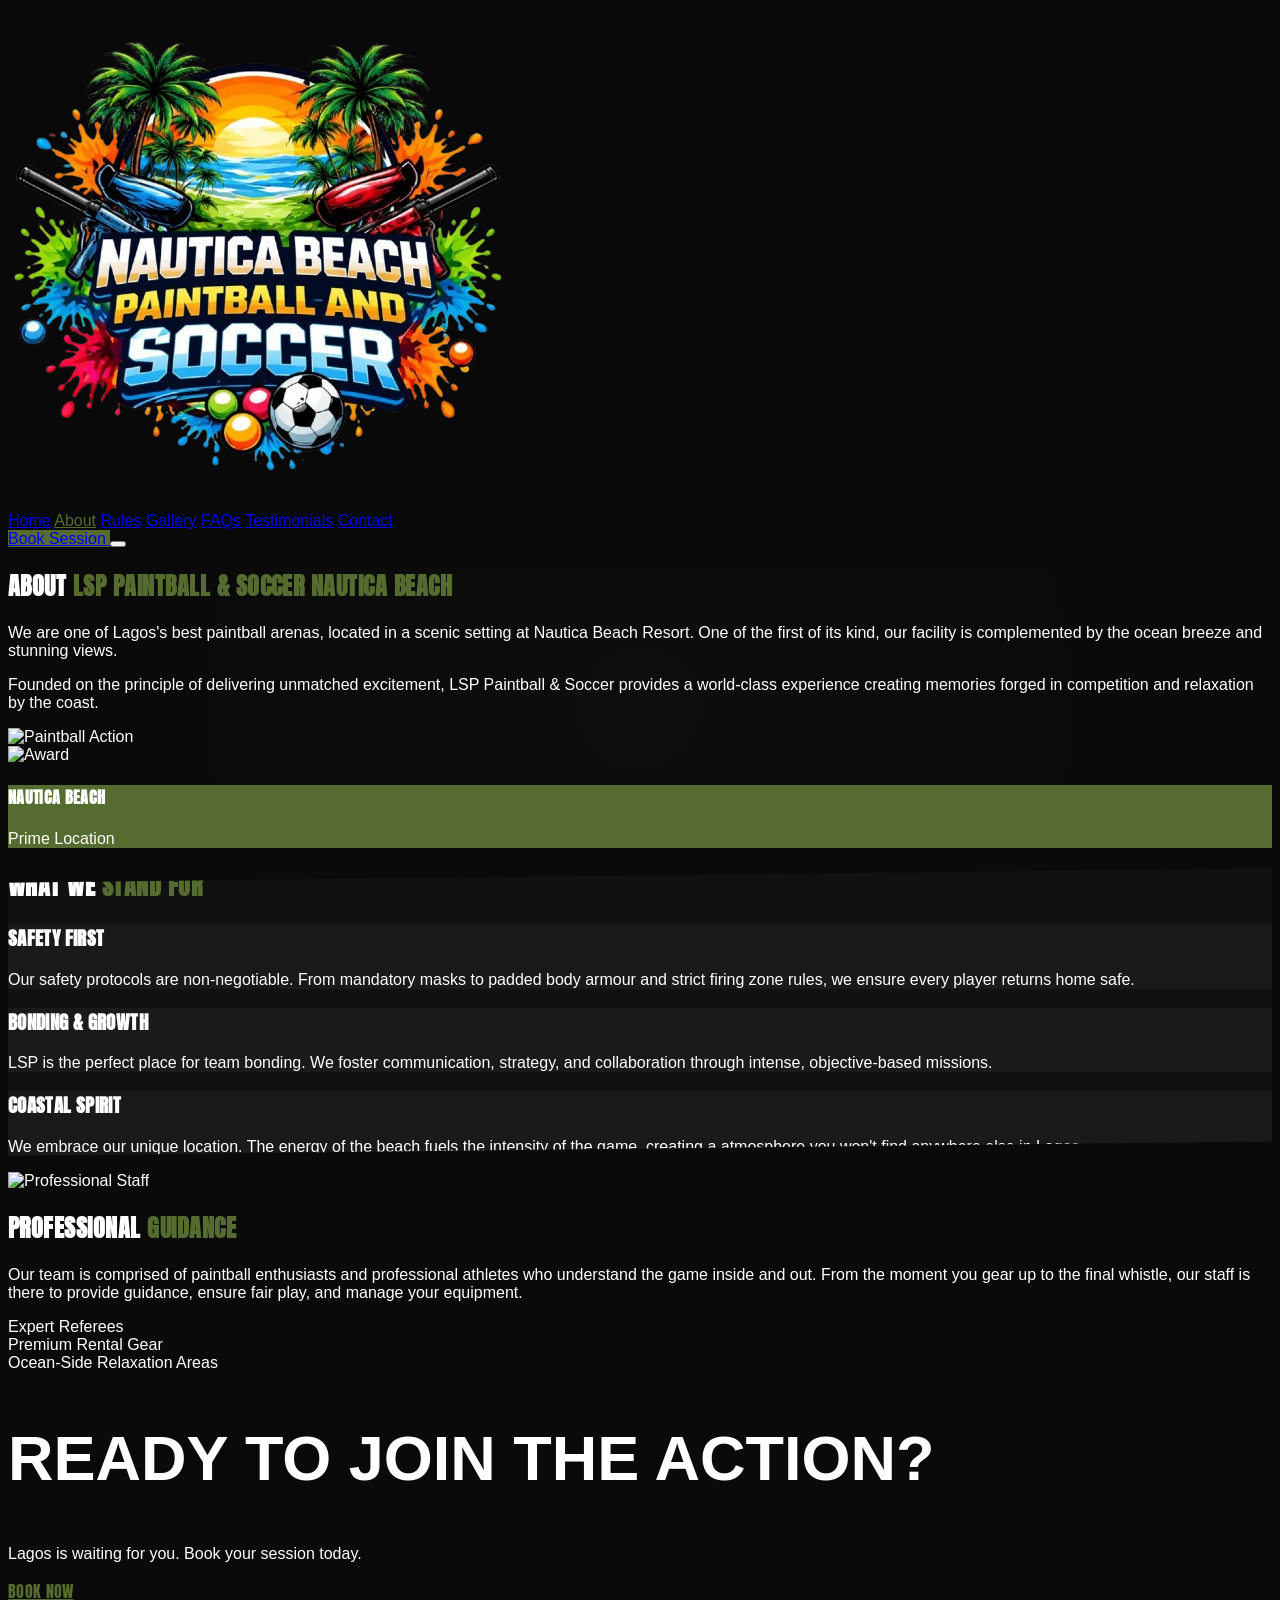
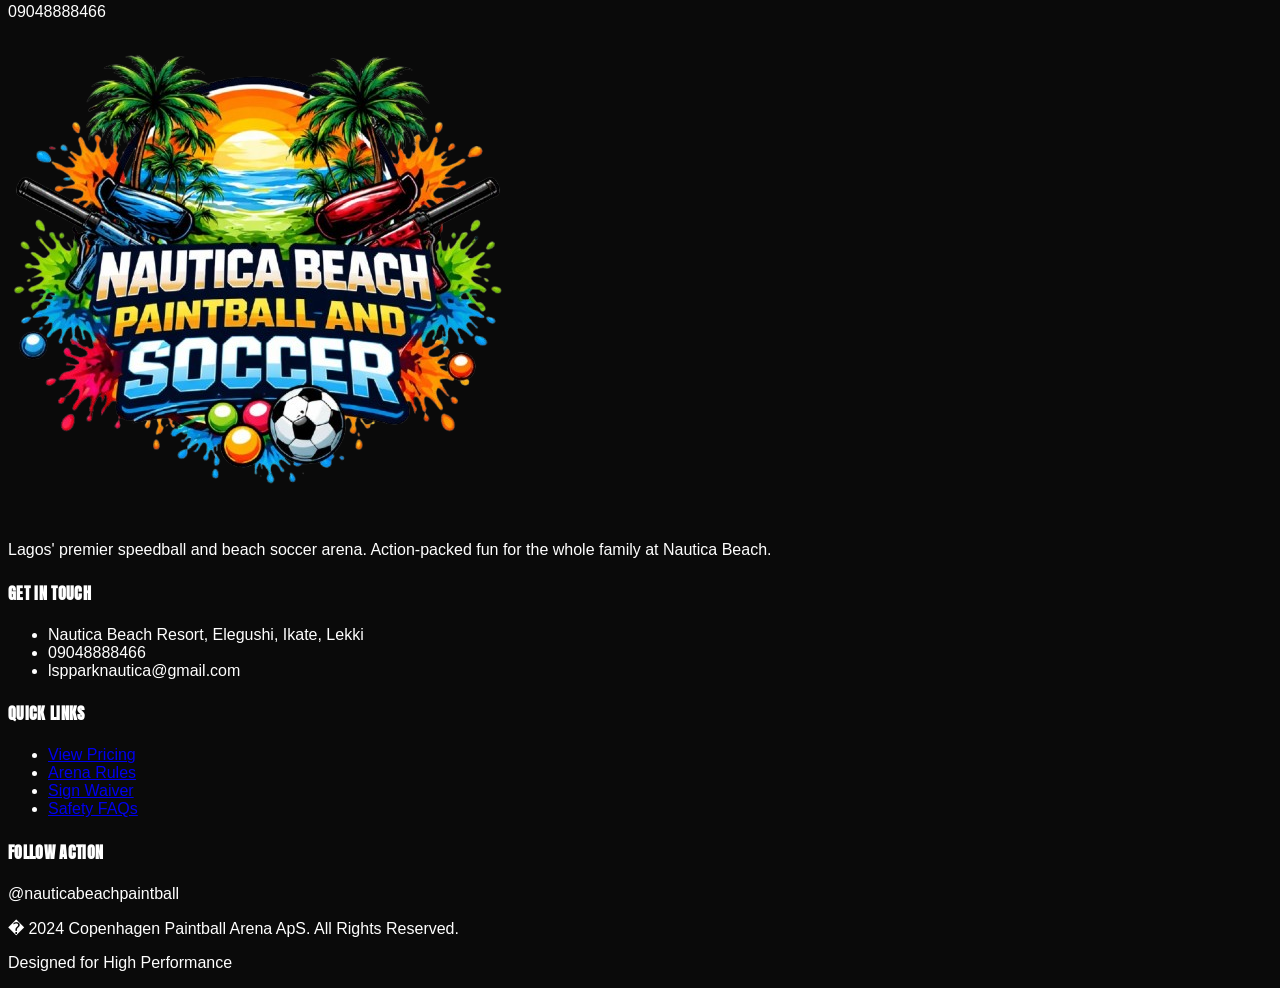
==== about.html @ 2bb2c4cb "updates" ====
<!DOCTYPE html>
<html lang="en">
<head>
    <meta charset="UTF-8">
    <meta name="viewport" content="width=device-width, initial-scale=1.0">
    <title>About Us | LSP Paintball & Soccer - Nautica Beach</title>
    <link rel="icon" type="image/png" href="assets/images/logo.png">
    <script src="https://cdn.tailwindcss.com"></script>
    <script src="https://code.iconify.design/iconify-icon/1.0.7/iconify-icon.min.js"></script>
    <link rel="preconnect" href="https://fonts.googleapis.com">
    <link rel="preconnect" href="https://fonts.gstatic.com" crossorigin>
    <link href="https://fonts.googleapis.com/css2?family=Anton&display=swap" rel="stylesheet">
    <link rel="stylesheet" href="styles/site.css">
</head>
<body>
    <div class="min-h-screen flex flex-col">
        <!-- NAVIGATION -->
        <header class="fixed top-0 left-0 w-full z-50 glass-nav border-b border-white/5">
            <div class="max-w-7xl mx-auto px-6 h-20 flex items-center justify-between">
                <a href="index.html" id="header-logo-link" class="flex items-center space-x-2">
                    <img src="assets/images/logo.png" alt="LSP Logo" class="h-12 w-auto brightness-110">
                </a>
                <nav class="hidden lg:flex items-center space-x-8 text-sm font-medium uppercase tracking-widest">
                    <a href="index.html" id="header-home-link" class="hover:text-primary-red transition-colors">Home</a>
                    <a href="about.html" id="header-about-link" class="text-primary-red">About</a>
                    <a href="rules-and-safety.html" id="header-rules-link" class="hover:text-primary-red transition-colors">Rules</a>
                    <a href="gallery.html" id="header-gallery-link" class="hover:text-primary-red transition-colors">Gallery</a>
                    <a href="frequently-asked-questions.html" id="header-faq-link" class="hover:text-primary-red transition-colors">FAQs</a>
                    <a href="testimonials.html" id="header-testimonials-link" class="hover:text-primary-red transition-colors">Testimonials</a>
                    <a href="contact.html" id="header-contact-link" class="hover:text-primary-red transition-colors">Contact</a>
                </nav>
                <div class="flex items-center space-x-6">
                    <a href="contact.html" id="header-book-button" class="hidden sm:flex bg-[#ec1c25] hover:bg-[#ff3333] text-white px-6 py-2.5 rounded-full font-bold text-sm transition-all tracking-wider uppercase">
                        Book Session
                    </a>
                    <button class="lg:hidden text-white text-3xl" id="mobile-menu-button">
                        <iconify-icon icon="lucide:menu"></iconify-icon>
                    </button>
                </div>
            </div>
        </header>


        <!-- CORE NARRATIVE -->
        <section class="py-24 bg-[#0A0A0A] paint-splatter-bg">
            <div class="max-w-7xl mx-auto px-6">
              <div class="grid lg:grid-cols-2 gap-16 lg:gap-20 items-center">
          
                <!-- LEFT CONTENT -->
                <div class="space-y-8 max-w-xl">
                  <h2 class="font-anton text-4xl md:text-5xl mt-20 leading-tight uppercase">
                    About
                    <span class="block text-primary-red mt-2">LSP PAINTBALL & SOCCER  NAUTICA BEACH</span>
                  </h2>
          
                  <div class="space-y-5 text-base md:text-lg text-white/70 leading-relaxed">
                    <p>
                      We are one of Lagos's best paintball arenas, located in a scenic setting at Nautica Beach Resort. One of the first of its kind, our facility is complemented by the ocean breeze and stunning views.
                    </p>
                    <p>
                      Founded on the principle of delivering unmatched excitement, LSP Paintball & Soccer provides a world-class  experience creating memories forged in competition and relaxation by the coast.
                    </p>
                  </div>
          
                
                </div>
          
                <!-- RIGHT CONTENT -->
                <div class="relative">
                  <div class="absolute inset-0 bg-primary-red/10 blur-2xl rounded-3xl"></div>
          
                  <div class="relative grid grid-cols-2 gap-4">
                    
                    <!-- LARGE IMAGE -->
                    <img 
                      src="https://pquxfbbxflqvtidtlrhl.supabase.co/storage/v1/object/public/hmac-uploads/brand/621a8325-0e1f-42da-b3f0-edb7bed51929/assets/c6ea2f44-3b9a-4327-a266-e2574d4fadb6.webp" 
                      alt="Paintball Action" 
                      class="rounded-2xl object-cover w-full h-full aspect-[3/4]"
                    />
          
                    <!-- RIGHT STACK -->
                    <div class="flex flex-col gap-4">
          
                      <img 
                        src="https://pquxfbbxflqvtidtlrhl.supabase.co/storage/v1/object/public/hmac-uploads/brand/621a8325-0e1f-42da-b3f0-edb7bed51929/assets/1e13c882-6a23-46bf-b820-06f3d0862c24.png" 
                        alt="Award" 
                        class="rounded-2xl bg-black p-6 border border-white/10 hover:border-primary-red transition"
                      />
          
                      <div class="bg-primary-red rounded-2xl p-6 flex flex-col justify-center h-full">
                        <iconify-icon icon="lucide:anchor" class="text-3xl mb-3"></iconify-icon>
                        <h4 class="font-anton text-xl">NAUTICA BEACH</h4>
                        <p class="text-xs uppercase tracking-wider font-semibold mt-1">
                          Prime Location
                        </p>
                      </div>
          
                    </div>
                  </div>
                </div>
          
              </div>
            </div>
          </section>

        <!-- CORE VALUES -->
        <section class="py-24 bg-[#111111] diagonal-bg">
            <div class="max-w-7xl mx-auto px-6 py-12">
                <div class="text-center mb-16">
                    <h2 class="font-anton text-6xl uppercase">What We <span class="text-primary-red">Stand For</span></h2>
                </div>
                
                <div class="grid grid-cols-1 md:grid-cols-3 gap-8">
                    <div class="bg-[#1A1A1A] p-10 rounded-3xl border border-white/5 hover-lift">
                        <div class="w-14 h-14 bg-primary-red/10 rounded-xl flex items-center justify-center mb-6">
                            <iconify-icon icon="lucide:shield-check" class="text-3xl text-primary-red"></iconify-icon>
                        </div>
                        <h3 class="font-anton text-2xl mb-4">Safety First</h3>
                        <p class="text-white/50 leading-relaxed">
                            Our safety protocols are non-negotiable. From mandatory masks to padded body armour and strict firing zone rules, we ensure every player returns home safe.
                        </p>
                    </div>
                    
                    <div class="bg-[#1A1A1A] p-10 rounded-3xl border border-white/5 hover-lift">
                        <div class="w-14 h-14 bg-primary-red/10 rounded-xl flex items-center justify-center mb-6">
                            <iconify-icon icon="lucide:users" class="text-3xl text-primary-red"></iconify-icon>
                        </div>
                        <h3 class="font-anton text-2xl mb-4">Bonding & Growth</h3>
                        <p class="text-white/50 leading-relaxed">
                            LSP is the perfect place for team bonding. We foster communication, strategy, and collaboration through intense, objective-based missions.
                        </p>
                    </div>
                    
                    <div class="bg-[#1A1A1A] p-10 rounded-3xl border border-white/5 hover-lift">
                        <div class="w-14 h-14 bg-primary-red/10 rounded-xl flex items-center justify-center mb-6">
                            <iconify-icon icon="lucide:waves" class="text-3xl text-primary-red"></iconify-icon>
                        </div>
                        <h3 class="font-anton text-2xl mb-4">Coastal Spirit</h3>
                        <p class="text-white/50 leading-relaxed">
                            We embrace our unique location. The energy of the beach fuels the intensity of the game, creating a atmosphere you won't find anywhere else in Lagos.
                        </p>
                    </div>
                </div>
            </div>
        </section>

        <!-- TEAM / FACILITY SHOWCASE -->
        <section class="py-24 bg-[#0A0A0A]">
            <div class="max-w-7xl mx-auto px-6">
                <div class="grid grid-cols-1 lg:grid-cols-2 gap-16 items-center">
                    <div class="order-2 lg:order-1">
                        <div class="rounded-3xl overflow-hidden shadow-2xl shadow-primary-red/10">
                            <img src="https://pquxfbbxflqvtidtlrhl.supabase.co/storage/v1/object/public/hmac-uploads/brand/621a8325-0e1f-42da-b3f0-edb7bed51929/assets/4810a114-e923-4ce7-b514-9a010a5ff295.webp" alt="Professional Staff" class="w-full aspect-video object-cover grayscale hover:grayscale-0 transition-all duration-700">
                        </div>
                    </div>
                    <div class="order-1 lg:order-2">
                        <h2 class="font-anton text-5xl mb-6 uppercase">Professional <span class="text-primary-red">Guidance</span></h2>
                        <p class="text-lg text-white/70 mb-8 leading-relaxed">
                            Our team is comprised of paintball enthusiasts and professional athletes who understand the game inside and out. From the moment you gear up to the final whistle, our staff is there to provide guidance, ensure fair play, and manage your equipment.
                        </p>
                        <div class="space-y-4">
                            <div class="flex items-center space-x-4 p-4 bg-white/5 rounded-xl">
                                <iconify-icon icon="lucide:check-circle" class="text-primary-red text-2xl"></iconify-icon>
                                <span class="font-bold text-sm uppercase tracking-widest">Expert Referees</span>
                            </div>
                            <div class="flex items-center space-x-4 p-4 bg-white/5 rounded-xl">
                                <iconify-icon icon="lucide:check-circle" class="text-primary-red text-2xl"></iconify-icon>
                                <span class="font-bold text-sm uppercase tracking-widest">Premium Rental Gear</span>
                            </div>
                            <div class="flex items-center space-x-4 p-4 bg-white/5 rounded-xl">
                                <iconify-icon icon="lucide:check-circle" class="text-primary-red text-2xl"></iconify-icon>
                                <span class="font-bold text-sm uppercase tracking-widest">Ocean-Side Relaxation Areas</span>
                            </div>
                        </div>
                    </div>
                </div>
            </div>
        </section>

        <!-- CTA Section -->
        <section class="py-24 relative overflow-hidden">
            <div class="absolute inset-0 z-0">
                <div class="absolute top-0 left-0 w-full h-full bg-[#ec1c25]"></div>
                <div class="absolute top-0 left-0 w-full h-full opacity-20 bg-[url('https://www.transparenttextures.com/patterns/carbon-fibre.png')]"></div>
            </div>
            
            <div class="relative z-10 container mx-auto px-6 text-center">
                <h2 class="section-title text-white mb-6 tracking-tighter">READY TO JOIN THE ACTION?</h2>
                <p class="text-xl mb-12 max-w-2xl mx-auto font-medium text-white/90 uppercase tracking-widest">
                    Lagos is waiting for you. Book your session today.
                </p>
                <div class="flex flex-col sm:flex-row items-center justify-center gap-6">
                    <a href="contact.html" id="final-book-button" class="bg-white text-[#ec1c25] px-12 py-5 rounded-md font-anton text-xl uppercase tracking-wider hover:bg-black hover:text-white transition-all transform hover:-translate-y-1">
                        Book Now
                    </a>
                    <div class="flex items-center gap-3 text-white">
                        <iconify-icon icon="mdi:whatsapp" class="text-3xl"></iconify-icon>
                        <span class="text-xl font-bold">09048888466</span>
                    </div>
                </div>
            </div>
        </section>

        <!-- FOOTER -->
        <footer class="bg-black pt-20 pb-10 border-t border-white/5">
            <div class="max-w-7xl mx-auto px-6">
                <div class="grid grid-cols-1 md:grid-cols-2 lg:grid-cols-4 gap-12 mb-16">
                    <!-- Brand -->
                    <div>
                        <img src="assets/images/logo.png" alt="LSP Logo" class="h-16 mb-8">
                        <p class="text-white/50 text-sm leading-relaxed">
                            Lagos' premier speedball and beach soccer arena. Action-packed fun for the whole family at Nautica Beach.
                        </p>
                    </div>

                    <!-- Contact -->
                    <div>
                        <h4 class="font-anton text-xl mb-6 uppercase tracking-wider">Get In Touch</h4>
                        <ul class="space-y-4 text-sm text-white/70">
                            <li class="flex items-start">
                                <iconify-icon icon="lucide:map-pin" class="mr-3 text-primary-red mt-1"></iconify-icon>
                                Nautica Beach Resort, Elegushi, Ikate, Lekki
                            </li>
                            <li class="flex items-center">
                                <iconify-icon icon="lucide:phone" class="mr-3 text-primary-red"></iconify-icon>
                                09048888466
                            </li>
                            <li class="flex items-center">
                                <iconify-icon icon="lucide:mail" class="mr-3 text-primary-red"></iconify-icon>
                                lspparknautica@gmail.com
                            </li>
                        </ul>
                    </div>

                    <!-- Links -->
                    <div>
                        <h4 class="font-anton text-xl mb-6 uppercase tracking-wider">Quick Links</h4>
                        <ul class="space-y-3 text-sm text-white/70">
                            <li><a href="about.html" id="footer-pricing-link" class="hover:text-primary-red transition-colors">View Pricing</a></li>
                            <li><a href="rules-and-safety.html" id="footer-rules-link" class="hover:text-primary-red transition-colors">Arena Rules</a></li>
                            <li><a href="waiver.html" id="footer-waiver-link" class="hover:text-primary-red transition-colors">Sign Waiver</a></li>
                            <li><a href="frequently-asked-questions.html" id="footer-faq-link" class="hover:text-primary-red transition-colors">Safety FAQs</a></li>
                        </ul>
                    </div>

                    <!-- Socials -->
                    <div>
                        <h4 class="font-anton text-xl mb-6 uppercase tracking-wider">Follow Action</h4>
                        <div class="flex space-x-4 mb-8">
                            <a href="https://instagram.com/nauticabeachpaintball" id="instagram-link" class="w-12 h-12 rounded-full bg-white/5 flex items-center justify-center hover:bg-primary-red transition-all">
                                <iconify-icon icon="lucide:instagram" class="text-xl"></iconify-icon>
                            </a>
                            <a href="https://tiktok.com/@nauticabeachpaintball" id="tiktok-link" class="w-12 h-12 rounded-full bg-white/5 flex items-center justify-center hover:bg-primary-red transition-all">
                                <iconify-icon icon="simple-icons:tiktok" class="text-xl"></iconify-icon>
                            </a>
                        </div>
                        <p class="text-[10px] uppercase tracking-widest text-white/30 font-bold">@nauticabeachpaintball</p>
                    </div>
                </div>

                <div class="pt-10 border-t border-white/5 flex flex-col md:flex-row justify-between items-center text-xs text-white/30 uppercase tracking-[0.2em]">
                    <p>� 2024 Copenhagen Paintball Arena ApS. All Rights Reserved.</p>
                    <p class="mt-4 md:mt-0">Designed for High Performance</p>
                </div>
            </div>
        </footer>
    </div>
</body>
</html>
---- styles/site.css ----
@import url('https://api.fontshare.com/v2/css?f[]=satoshi@400,500,700,900&display=swap');

:root {
    --color-brand-primary: #556b2f;
    --color-brand-primary-hover: #6f8650;
    --color-brand-primary-deep: #3f5121;
    --color-brand-secondary: #3a4a22;
    --color-brand-accent: #7a8f57;
    --color-bg-dark: #0a0a0a;
    --color-bg-dark-alt: #111111;
    --color-surface: #1a1a1a;
    --color-surface-alt: #222222;
    --color-card-dark: #2e2e2e;
    --color-text-muted: #808080;
    --color-white-rgb: 255 255 255;
    --color-brand-primary-rgb: 85 107 47;
    --color-brand-secondary-rgb: 58 74 34;
    --color-brand-accent-rgb: 122 143 87;
    --color-bg-dark-rgb: 10 10 10;
    --color-bg-dark-alt-rgb: 17 17 17;
    --color-surface-rgb: 26 26 26;
}

body {
    background-color: var(--color-bg-dark);
    color: white;
    font-family: 'Satoshi', sans-serif;
    scroll-behavior: smooth;
}

body.home-page {
    background-color: var(--color-bg-dark-alt);
    font-family: 'Questrial', sans-serif;
}

body.home-page h1,
body.home-page h2,
body.home-page h4,
body.home-page h6,
.font-anton {
    font-family: 'Anton', sans-serif;
    text-transform: uppercase;
}

body.home-page h1,
body.home-page h2,
body.home-page h4,
body.home-page h6 {
    letter-spacing: -0.02em;
}

.font-anton {
    letter-spacing: 0.02em;
}

.glass-nav {
    background-color: rgb(var(--color-bg-dark-rgb) / 0.95);
    -webkit-backdrop-filter: blur(10px);
    backdrop-filter: blur(10px);
}

.hero-title {
    font-size: clamp(40px, 7vw, 78px);
    line-height: 0.98;
}

.home-hero {
    min-height: 100svh;
}

.home-hero-inner {
    align-items: center;
    display: flex;
    flex-direction: column;
    justify-content: space-between;
    min-height: 100svh;
    padding-bottom: 2.5rem;
    padding-top: 8.5rem;
}

.home-hero-copy {
    max-width: 72rem;
    width: 100%;
}

.home-hero-kicker {
    color: rgb(var(--color-white-rgb) / 0.72);
    display: inline-block;
    font-size: 0.78rem;
    font-weight: 700;
    letter-spacing: 0.34em;
    margin-bottom: 1.5rem;
    text-transform: uppercase;
}

.home-hero-subtitle {
    font-size: clamp(1rem, 2.2vw, 1.4rem);
    font-weight: 300;
    letter-spacing: 0.3em;
    line-height: 1.8;
    margin: 0 auto;
    max-width: 42rem;
    text-transform: uppercase;
}

.home-hero-actions {
    align-items: center;
    display: flex;
    flex-direction: column;
    gap: 1rem;
    justify-content: center;
    margin-top: 2.5rem;
}

.home-hero-scroll {
    justify-content: center;
    width: 100%;
}

.home-hero-content {
    padding-bottom: 5.5rem;
    padding-top: 2rem;
}

.home-hero-subtext {
    letter-spacing: 0.22em;
    line-height: 1.55;
}

.home-hero-cta {
    margin-bottom: 0;
}

.section-title {
    font-size: clamp(36px, 6vw, 63px);
    line-height: 1.1;
}

.section-subtitle {
    font-size: 48px;
    line-height: 1.2;
}

.feature-card-title {
    font-size: 25px;
}

.primary-button {
    background-color: var(--color-brand-primary);
    font-size: 15px;
    font-weight: 500;
    transition: all 0.3s ease;
}

.primary-button:hover {
    background-color: var(--color-brand-primary-deep);
    transform: translateY(-2px);
}

.secondary-button {
    border: 2px solid white;
    font-size: 15px;
    font-weight: 500;
    transition: all 0.3s ease;
}

.secondary-button:hover {
    background: white;
    color: black;
    transform: translateY(-2px);
}

.feature-card {
    background: var(--color-card-dark);
    border: 1px solid rgb(var(--color-white-rgb) / 0.05);
    transition: all 0.4s cubic-bezier(0.175, 0.885, 0.32, 1.275);
}

.feature-card:hover {
    border-color: var(--color-brand-primary);
    transform: scale(1.02);
}

.text-muted {
    color: var(--color-text-muted);
}

.tracking-tight {
    letter-spacing: -0.05em;
}

.arena-grid-background {
    background-image: radial-gradient(rgb(var(--color-brand-primary-rgb) / 0.1) 1px, transparent 0);
    background-size: 40px 40px;
}

.paint-splatter-bg {
    background-image: radial-gradient(circle at 50% 50%, rgb(var(--color-brand-primary-rgb) / 0.05) 0%, transparent 70%);
}

.paint-splatter {
    background-image:
        radial-gradient(circle at 20% 30%, rgb(var(--color-brand-primary-rgb) / 0.08) 0%, transparent 50%),
        radial-gradient(circle at 80% 70%, rgb(var(--color-brand-primary-rgb) / 0.05) 0%, transparent 50%);
}

.text-gradient {
    background: linear-gradient(135deg, #ffffff 0%, var(--color-brand-primary) 100%);
    -webkit-background-clip: text;
    -webkit-text-fill-color: transparent;
}

.diagonal-bg {
    clip-path: polygon(0 5%, 100% 0, 100% 95%, 0 100%);
}

.hover-lift {
    transition: all 0.4s cubic-bezier(0.165, 0.84, 0.44, 1);
}

.hover-lift:hover {
    background-color: var(--color-surface-alt);
    transform: translateY(-10px);
}

.faq-item {
    transition: all 0.3s ease;
}

.faq-item[open] {
    background-color: var(--color-surface);
    border-color: var(--color-brand-primary);
}

summary::-webkit-details-marker {
    display: none;
}

.hero-mini-gradient {
    background: linear-gradient(0deg, var(--color-bg-dark) 0%, rgb(var(--color-bg-dark-rgb) / 0.6) 100%);
}

.form-input {
    background-color: var(--color-surface);
    border: 1px solid rgb(var(--color-white-rgb) / 0.1);
    color: white;
    transition: all 0.3s ease;
}

.form-input:focus {
    border-color: var(--color-brand-primary);
    box-shadow: 0 0 10px rgb(var(--color-brand-primary-rgb) / 0.2);
    outline: none;
}

.red-glow-btn {
    box-shadow: 0 0 20px rgb(var(--color-brand-primary-rgb) / 0.2);
    transition: all 0.3s ease;
}

.red-glow-btn:hover {
    background-color: var(--color-brand-primary-hover);
    box-shadow: 0 0 30px rgb(var(--color-brand-primary-rgb) / 0.5);
}

.map-container {
    filter: grayscale(1) invert(0.9) contrast(1.2);
}

.gallery-grid {
    display: grid;
    gap: 1rem;
    grid-auto-flow: dense;
    grid-auto-rows: 250px;
    grid-template-columns: repeat(auto-fill, minmax(300px, 1fr));
}

.gallery-item.tall {
    grid-row: span 2;
}

.gallery-item.wide {
    grid-column: span 2;
}

.hover-overlay {
    opacity: 0;
    transition: all 0.4s cubic-bezier(0.4, 0, 0.2, 1);
}

.gallery-card:hover .hover-overlay {
    opacity: 1;
}

.gallery-card img {
    transition: transform 0.6s cubic-bezier(0.4, 0, 0.2, 1);
}

.gallery-card:hover img {
    transform: scale(1.05);
}

.filter-btn.active {
    background-color: var(--color-brand-primary);
    border-color: var(--color-brand-primary);
    color: white;
}

.hero-header {
    background:
        linear-gradient(rgb(var(--color-bg-dark-rgb) / 0.8), rgb(var(--color-bg-dark-rgb) / 0.8)),
        url('https://pquxfbbxflqvtidtlrhl.supabase.co/storage/v1/object/public/hmac-uploads/brand/621a8325-0e1f-42da-b3f0-edb7bed51929/assets/4810a114-e923-4ce7-b514-9a010a5ff295.webp');
    background-position: center;
    background-size: cover;
}

.rule-card {
    border: 1px solid rgb(var(--color-white-rgb) / 0.05);
    transition: all 0.3s cubic-bezier(0.4, 0, 0.2, 1);
}

.rule-card:hover {
    background: rgb(var(--color-brand-primary-rgb) / 0.02);
    border-color: var(--color-brand-primary);
}

.warning-pulse {
    animation: pulse 2s infinite;
}

.testimonial-gradient {
    background: linear-gradient(135deg, var(--color-surface) 0%, var(--color-bg-dark) 100%);
}

@keyframes pulse {
    0% {
        opacity: 1;
    }

    50% {
        opacity: 0.6;
    }

    100% {
        opacity: 1;
    }
}

.text-primary-red,
.text-\[\#ec1c25\] {
    color: var(--color-brand-primary) !important;
}

.bg-primary-red,
.bg-\[\#ec1c25\] {
    background-color: var(--color-brand-primary) !important;
}

.border-primary-red {
    border-color: var(--color-brand-primary) !important;
}

.hover\:text-primary-red:hover,
.hover\:text-\[\#ec1c25\]:hover,
.hover\:text-red-500:hover {
    color: var(--color-brand-primary) !important;
}

.hover\:bg-primary-red:hover,
.hover\:bg-\[\#ec1c25\]:hover {
    background-color: var(--color-brand-primary) !important;
}

.hover\:border-primary-red:hover {
    border-color: var(--color-brand-primary) !important;
}

.hover\:bg-\[\#ff3333\]:hover {
    background-color: var(--color-brand-primary-hover) !important;
}

.text-\[\#234923\] {
    color: var(--color-brand-secondary) !important;
}

.text-\[\#cc3366\] {
    color: var(--color-brand-accent) !important;
}

.bg-\[\#0A0A0A\],
.bg-\[\#0a0a0a\] {
    background-color: var(--color-bg-dark) !important;
}

.bg-\[\#111111\] {
    background-color: var(--color-bg-dark-alt) !important;
}

.bg-\[\#1A1A1A\] {
    background-color: var(--color-surface) !important;
}

.bg-\[\#ec1c25\]\/5 {
    background-color: rgb(var(--color-brand-primary-rgb) / 0.05) !important;
}

.bg-\[\#ec1c25\]\/10 {
    background-color: rgb(var(--color-brand-primary-rgb) / 0.1) !important;
}

.bg-\[\#234923\]\/10 {
    background-color: rgb(var(--color-brand-secondary-rgb) / 0.1) !important;
}

.bg-\[\#cc3366\]\/10 {
    background-color: rgb(var(--color-brand-accent-rgb) / 0.1) !important;
}

.group:hover .group-hover\:bg-\[\#ec1c25\] {
    background-color: var(--color-brand-primary) !important;
}

.group:hover .group-hover\:bg-\[\#234923\] {
    background-color: var(--color-brand-secondary) !important;
}

.group:hover .group-hover\:bg-\[\#cc3366\] {
    background-color: var(--color-brand-accent) !important;
}

.group:hover .group-hover\:text-\[\#ec1c25\] {
    color: var(--color-brand-primary) !important;
}

.group:hover .group-hover\:text-\[\#234923\] {
    color: var(--color-brand-secondary) !important;
}

.group:hover .group-hover\:text-\[\#cc3366\] {
    color: var(--color-brand-accent) !important;
}

.group[open] .group-open\:bg-\[\#ec1c25\] {
    background-color: var(--color-brand-primary) !important;
}

.group[open] .group-open\:border-\[\#ec1c25\] {
    border-color: var(--color-brand-primary) !important;
}

.gallery-page {
    background:
        radial-gradient(circle at top, rgb(var(--color-brand-primary-rgb) / 0.12), transparent 30%),
        linear-gradient(180deg, #030503 0%, #070907 45%, #0b0e0b 100%);
}

#gallery-sections {
    isolation: isolate;
    position: relative;
}

#gallery-sections::before {
    backdrop-filter: blur(18px);
    background:
        linear-gradient(180deg, rgb(var(--color-bg-dark-rgb) / 0.94) 0%, rgb(var(--color-bg-dark-alt-rgb) / 0.96) 100%);
    content: "";
    inset: 0;
    position: absolute;
    z-index: -1;
}

.gallery-hero-panel {
    background:
        radial-gradient(circle at 50% 0%, rgb(var(--color-brand-primary-rgb) / 0.2), transparent 38%),
        linear-gradient(180deg, rgb(var(--color-brand-secondary-rgb) / 0.22) 0%, rgb(var(--color-bg-dark-rgb) / 0.92) 45%, rgb(var(--color-bg-dark-alt-rgb) / 0.98) 100%);
    border-bottom: 1px solid rgb(var(--color-brand-primary-rgb) / 0.16);
    overflow: hidden;
    position: relative;
}

.gallery-hero-panel::before {
    background-image:
        linear-gradient(to right, rgb(var(--color-white-rgb) / 0.08) 1px, transparent 1px),
        linear-gradient(to bottom, rgb(var(--color-white-rgb) / 0.08) 1px, transparent 1px);
    background-size: 54px 54px;
    content: "";
    inset: 0;
    mask-image: radial-gradient(ellipse 60% 50% at 50% 0%, #000 70%, transparent 100%);
    position: absolute;
}

.gallery-hero-copy {
    padding-bottom: 3rem;
    padding-top: 3rem;
    position: relative;
    z-index: 1;
}

.gallery-scroll-indicator {
    align-items: center;
    display: flex;
    flex-direction: column;
    gap: 0.65rem;
    margin-top: 1rem;
}

.gallery-scroll-indicator__mouse {
    align-items: flex-start;
    border: 1px solid rgb(var(--color-brand-primary-rgb) / 0.48);
    border-radius: 9999px;
    display: flex;
    height: 2.55rem;
    justify-content: center;
    padding-top: 0.35rem;
    width: 1.55rem;
}

.gallery-scroll-indicator__wheel {
    animation: gallery-scroll-bounce 1.6s ease-in-out infinite;
    background: var(--color-brand-accent);
    border-radius: 9999px;
    display: block;
    height: 0.48rem;
    width: 0.3rem;
}

@keyframes gallery-scroll-bounce {
    0% {
        opacity: 0.25;
        transform: translateY(0);
    }

    50% {
        opacity: 1;
        transform: translateY(0.8rem);
    }

    100% {
        opacity: 0.25;
        transform: translateY(0);
    }
}

.sticky-gallery-shell {
    display: grid;
    gap: 1rem;
    grid-template-columns: 1fr;
}

.gallery-section-menu {
    align-items: stretch;
    backdrop-filter: none;
    background: transparent;
    border: 0;
    border-radius: 0;
    display: flex;
    flex-direction: column;
    flex-wrap: nowrap;
    gap: 0.45rem;
    justify-content: center;
    margin: 0;
    max-width: 100%;
    padding: 0;
    position: static;
    width: 100%;
}

.gallery-section-button {
    display: block;
    background: transparent;
    border: 1px solid rgb(var(--color-white-rgb) / 0.1);
    border-radius: 9999px;
    color: rgb(var(--color-white-rgb) / 0.7);
    cursor: pointer;
    font-size: 0.58rem;
    font-weight: 700;
    letter-spacing: 0.14em;
    padding: 0.55rem 0.7rem;
    text-align: center;
    text-transform: uppercase;
    transition: all 0.25s ease;
    white-space: nowrap;
    width: 100%;
}

.gallery-section-button:hover,
.gallery-section-button.is-active {
    background: var(--color-brand-primary);
    border-color: var(--color-brand-primary);
    color: white;
}

.gallery-panel {
    display: none;
}

.gallery-panel.is-active {
    display: block;
}

.gallery-panel.is-active .sticky-gallery-card,
.gallery-panel.is-active .sticky-gallery-feature {
    animation: gallery-item-in 0.6s ease both;
}

.gallery-panel.is-active .sticky-gallery-card:nth-child(1),
.gallery-panel.is-active .sticky-gallery-feature:nth-child(1) {
    animation-delay: 0.05s;
}

.gallery-panel.is-active .sticky-gallery-card:nth-child(2),
.gallery-panel.is-active .sticky-gallery-feature:nth-child(2) {
    animation-delay: 0.14s;
}

.gallery-panel.is-active .sticky-gallery-card:nth-child(3),
.gallery-panel.is-active .sticky-gallery-feature:nth-child(3) {
    animation-delay: 0.23s;
}

.gallery-panel.is-active .sticky-gallery-card:nth-child(4) {
    animation-delay: 0.32s;
}

.gallery-panel.is-active .sticky-gallery-card:nth-child(5) {
    animation-delay: 0.41s;
}

@keyframes gallery-item-in {
    0% {
        opacity: 0;
        transform: translateY(18px) scale(0.985);
    }

    100% {
        opacity: 1;
        transform: translateY(0) scale(1);
    }
}

.sticky-gallery-column {
    display: grid;
    gap: 1rem;
}

.sticky-gallery-card {
    background: rgb(var(--color-white-rgb) / 0.03);
    border: 1px solid rgb(var(--color-white-rgb) / 0.08);
    border-radius: 1rem;
    overflow: hidden;
    position: relative;
}

.sticky-gallery-card img {
    display: block;
    height: 24rem;
    object-fit: cover;
    transition: transform 0.4s ease;
    width: 100%;
}

.sticky-gallery-card:hover img {
    transform: scale(1.03);
}

.sticky-gallery-meta {
    align-items: end;
    background: linear-gradient(180deg, transparent 10%, rgb(var(--color-bg-dark-rgb) / 0.85) 100%);
    display: flex;
    inset: 0;
    padding: 1.25rem;
    position: absolute;
}

.sticky-gallery-tag {
    color: var(--color-brand-accent);
    display: block;
    font-size: 0.65rem;
    font-weight: 700;
    letter-spacing: 0.25em;
    margin-bottom: 0.45rem;
    text-transform: uppercase;
}

.sticky-gallery-center {
    display: grid;
    gap: 1rem;
}

.sticky-gallery-feature {
    border-radius: 1.25rem;
    overflow: hidden;
    position: relative;
    min-height: 18rem;
}

.sticky-gallery-feature img {
    height: 100%;
    object-fit: cover;
    width: 100%;
}

.sticky-gallery-note {
    background: linear-gradient(135deg, rgb(var(--color-brand-primary-rgb) / 0.22), rgb(var(--color-bg-dark-alt-rgb) / 0.92));
    border: 1px solid rgb(var(--color-brand-primary-rgb) / 0.28);
    border-radius: 1.25rem;
    display: flex;
    align-items: center;
    justify-content: center;
    padding: 1.5rem;
}

.gallery-footer-wordmark {
    background: linear-gradient(to right, #6b7280, #1f2937);
    -webkit-background-clip: text;
    background-clip: text;
    color: transparent;
    font-size: clamp(4rem, 16vw, 14rem);
    font-weight: 600;
    line-height: 1;
    text-align: center;
    text-transform: uppercase;
    transform: translateY(5rem);
}

.gallery-footer-cap {
    background: #000;
    border-top-left-radius: 9999px;
    border-top-right-radius: 9999px;
    display: grid;
    min-height: 10rem;
    place-content: center;
    position: relative;
    z-index: 1;
}

@media (min-width: 1024px) {
    .sticky-gallery-shell {
        align-items: start;
        grid-template-columns: repeat(3, minmax(0, 1fr));
    }

    .sticky-gallery-center {
        position: sticky;
        top: 6rem;
        height: calc(100vh - 7rem);
        grid-template-rows: repeat(3, minmax(0, 1fr));
    }

    .sticky-gallery-feature {
        min-height: 0;
    }
}
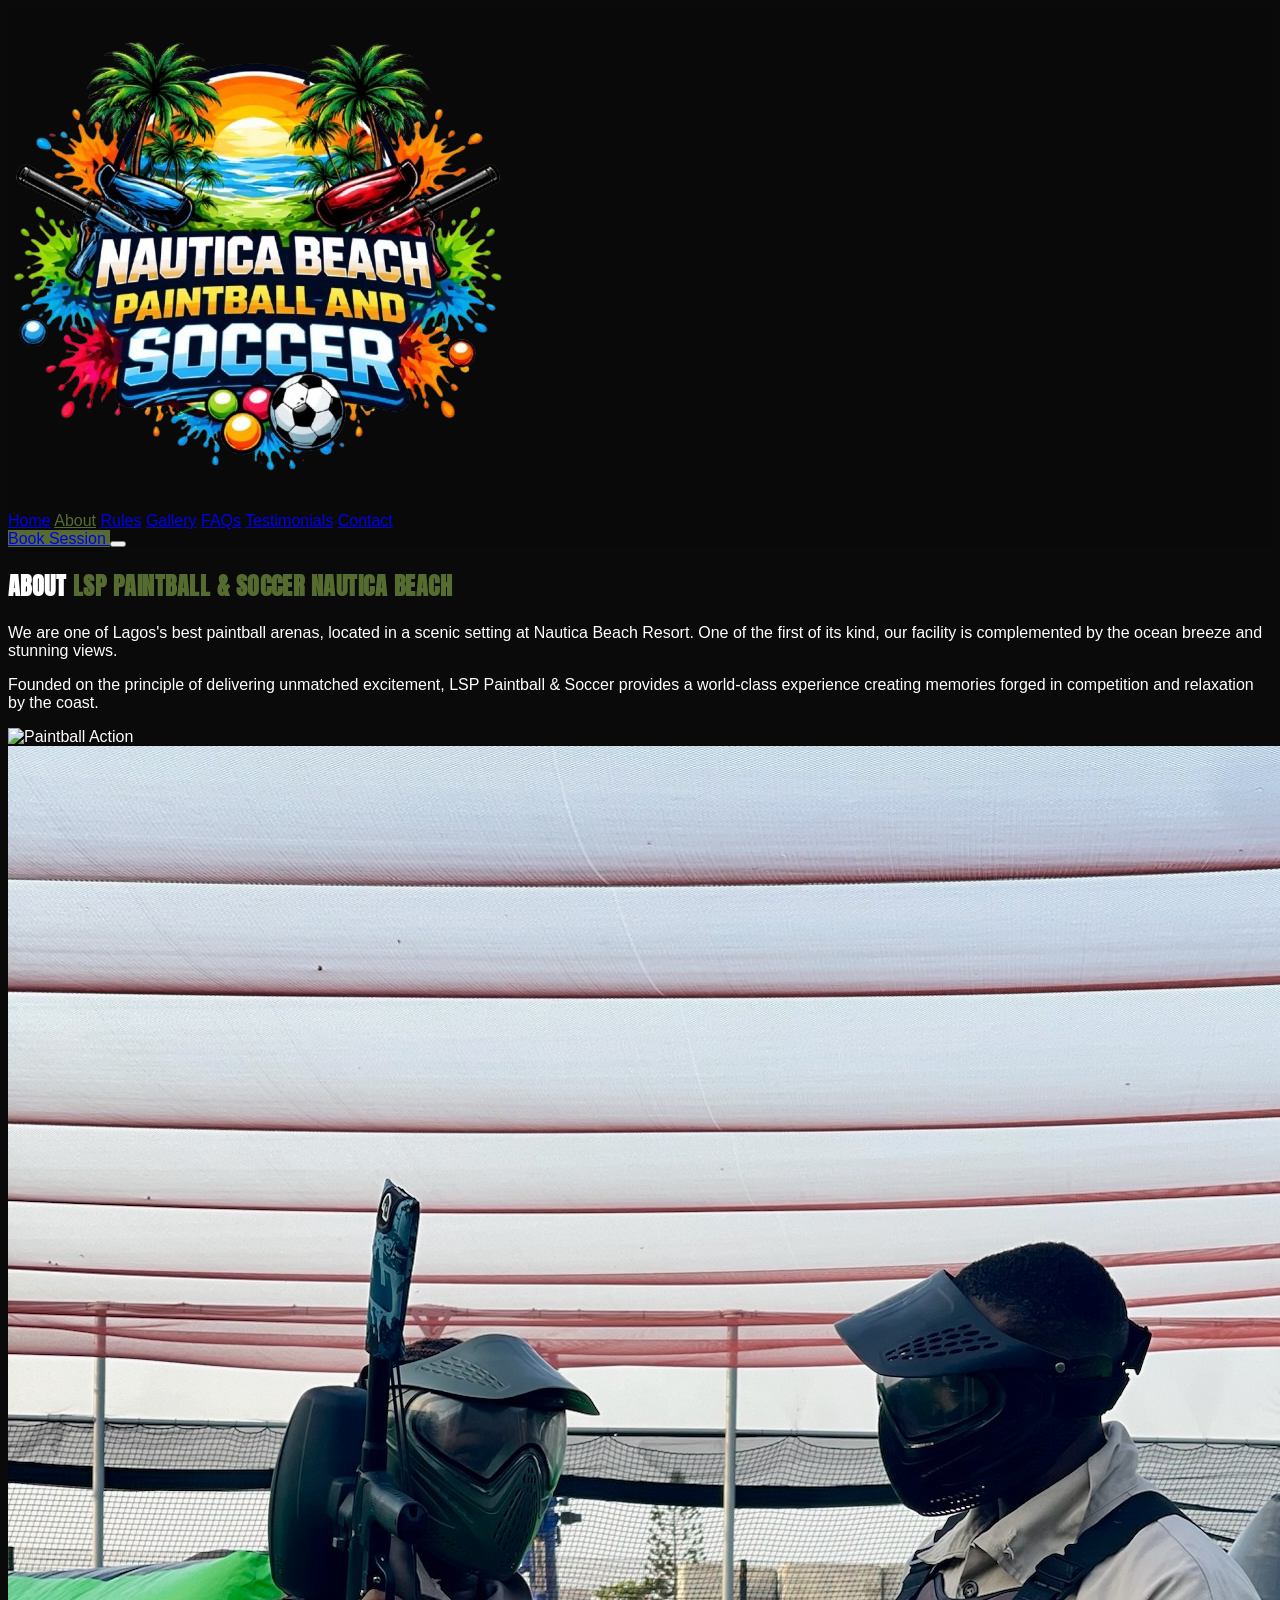
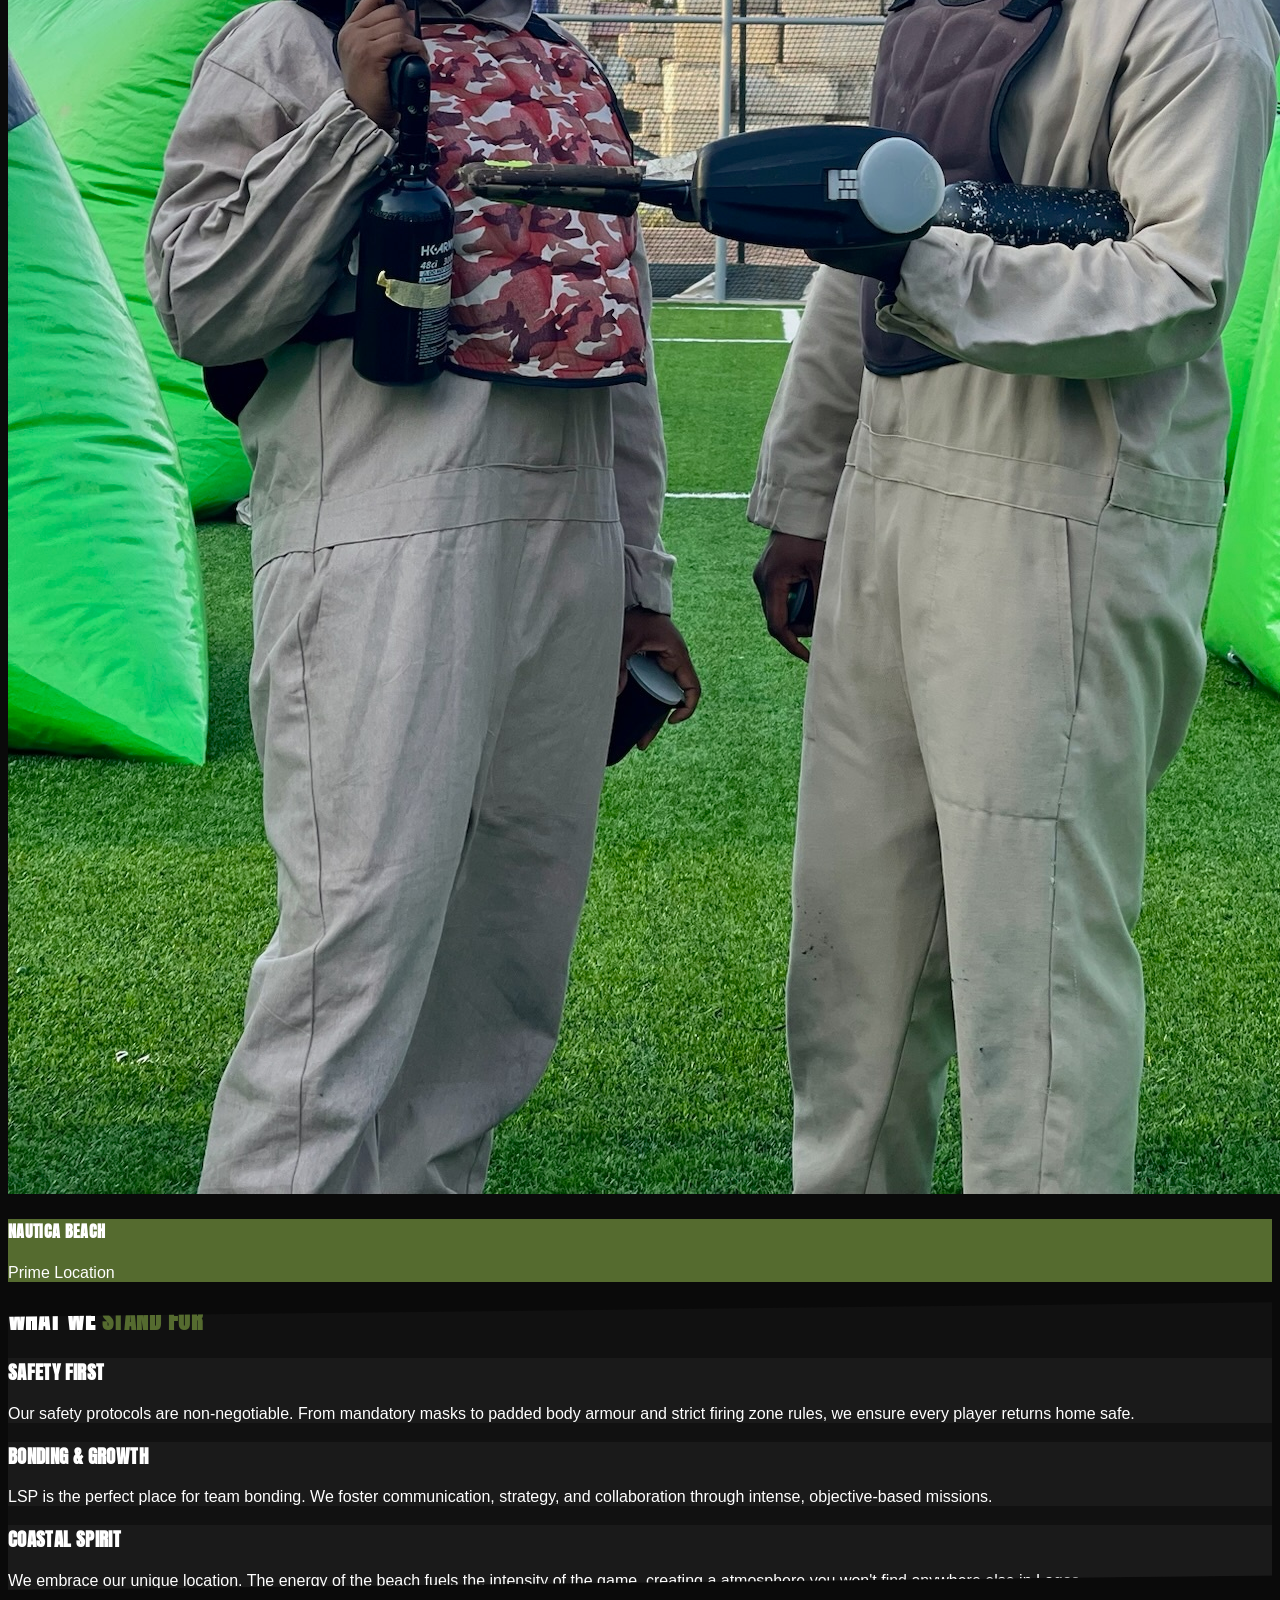
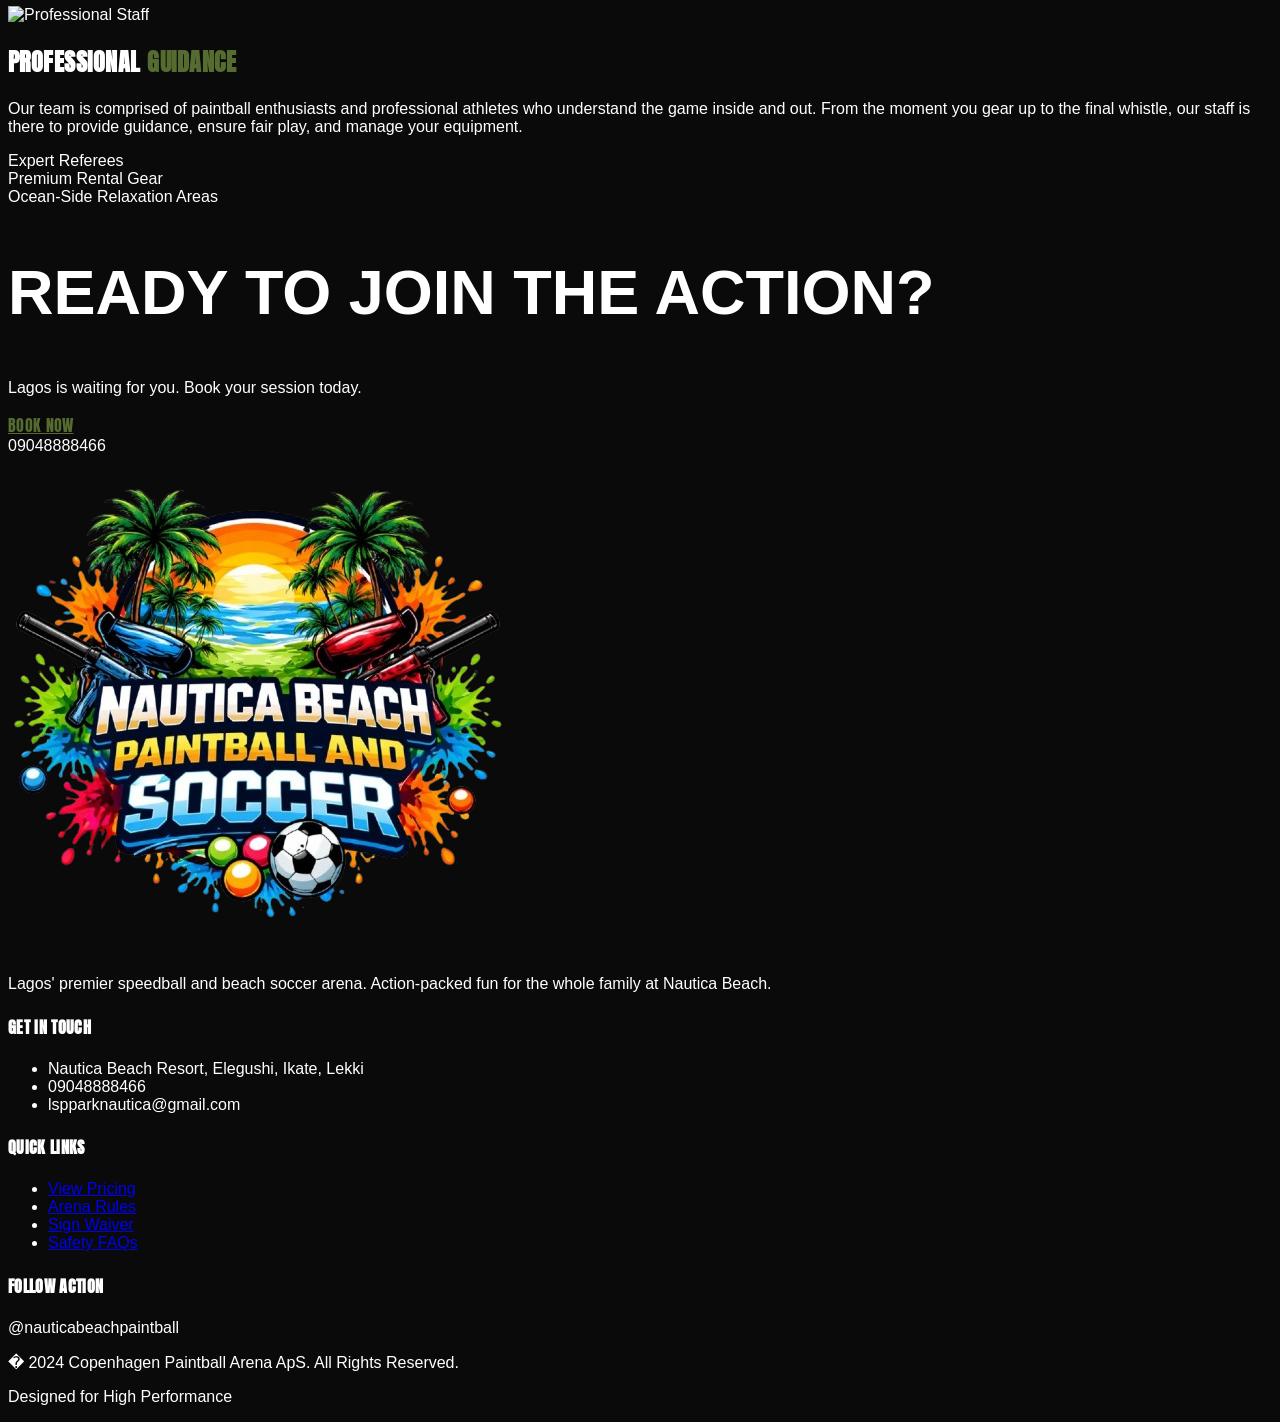
==== commit f17de7a1: "updates" ====
--- a/about.html
+++ b/about.html
@@ -73,7 +73,7 @@
                     
                     <!-- LARGE IMAGE -->
                     <img 
-                      src="https://pquxfbbxflqvtidtlrhl.supabase.co/storage/v1/object/public/hmac-uploads/brand/621a8325-0e1f-42da-b3f0-edb7bed51929/assets/c6ea2f44-3b9a-4327-a266-e2574d4fadb6.webp" 
+                      src="assets/images/IMG_5460.webp" 
                       alt="Paintball Action" 
                       class="rounded-2xl object-cover w-full h-full aspect-[3/4]"
                     />
@@ -82,8 +82,8 @@
                     <div class="flex flex-col gap-4">
           
                       <img 
-                        src="https://pquxfbbxflqvtidtlrhl.supabase.co/storage/v1/object/public/hmac-uploads/brand/621a8325-0e1f-42da-b3f0-edb7bed51929/assets/1e13c882-6a23-46bf-b820-06f3d0862c24.png" 
-                        alt="Award" 
+                        src="assets/images/IMG_2859.webp" 
+                        alt="LSP arena moment" 
                         class="rounded-2xl bg-black p-6 border border-white/10 hover:border-primary-red transition"
                       />
           
@@ -150,7 +150,7 @@
                 <div class="grid grid-cols-1 lg:grid-cols-2 gap-16 items-center">
                     <div class="order-2 lg:order-1">
                         <div class="rounded-3xl overflow-hidden shadow-2xl shadow-primary-red/10">
-                            <img src="https://pquxfbbxflqvtidtlrhl.supabase.co/storage/v1/object/public/hmac-uploads/brand/621a8325-0e1f-42da-b3f0-edb7bed51929/assets/4810a114-e923-4ce7-b514-9a010a5ff295.webp" alt="Professional Staff" class="w-full aspect-video object-cover grayscale hover:grayscale-0 transition-all duration-700">
+                            <img src="assets/images/IMG_5470.webp" alt="Professional Staff" class="w-full aspect-video object-cover grayscale hover:grayscale-0 transition-all duration-700">
                         </div>
                     </div>
                     <div class="order-1 lg:order-2">
@@ -269,3 +269,5 @@
 </html>
 
 
+
+
--- a/styles/site.css
+++ b/styles/site.css
@@ -240,6 +240,12 @@
     background: linear-gradient(0deg, var(--color-bg-dark) 0%, rgb(var(--color-bg-dark-rgb) / 0.6) 100%);
 }
 
+.local-texture-overlay {
+    background-image: url('../assets/images/IMG_2863.webp');
+    background-position: center;
+    background-size: cover;
+}
+
 .form-input {
     background-color: var(--color-surface);
     border: 1px solid rgb(var(--color-white-rgb) / 0.1);
@@ -309,7 +315,7 @@
 .hero-header {
     background:
         linear-gradient(rgb(var(--color-bg-dark-rgb) / 0.8), rgb(var(--color-bg-dark-rgb) / 0.8)),
-        url('https://pquxfbbxflqvtidtlrhl.supabase.co/storage/v1/object/public/hmac-uploads/brand/621a8325-0e1f-42da-b3f0-edb7bed51929/assets/4810a114-e923-4ce7-b514-9a010a5ff295.webp');
+        url('../assets/images/IMG_5470.webp');
     background-position: center;
     background-size: cover;
 }
@@ -594,8 +600,26 @@
     display: none;
 }
 
-.gallery-panel.is-active {
+.gallery-panel.is-active,
+.gallery-panel.is-loading {
     display: block;
+}
+
+.gallery-panel.is-loading .sticky-gallery-card,
+.gallery-panel.is-loading .sticky-gallery-feature {
+    background: linear-gradient(90deg, rgb(var(--color-white-rgb) / 0.04) 25%, rgb(var(--color-white-rgb) / 0.1) 50%, rgb(var(--color-white-rgb) / 0.04) 75%);
+    background-size: 200% 100%;
+    animation: gallery-skeleton-shimmer 1.1s linear infinite;
+}
+
+.gallery-panel.is-loading .sticky-gallery-card img,
+.gallery-panel.is-loading .sticky-gallery-feature img,
+.gallery-panel.is-loading .sticky-gallery-meta {
+    opacity: 0;
+}
+
+.gallery-panel.is-loading .sticky-gallery-note {
+    opacity: 0.55;
 }
 
 .gallery-panel.is-active .sticky-gallery-card,
@@ -635,6 +659,16 @@
     100% {
         opacity: 1;
         transform: translateY(0) scale(1);
+    }
+}
+
+@keyframes gallery-skeleton-shimmer {
+    0% {
+        background-position: 200% 0;
+    }
+
+    100% {
+        background-position: -200% 0;
     }
 }
 
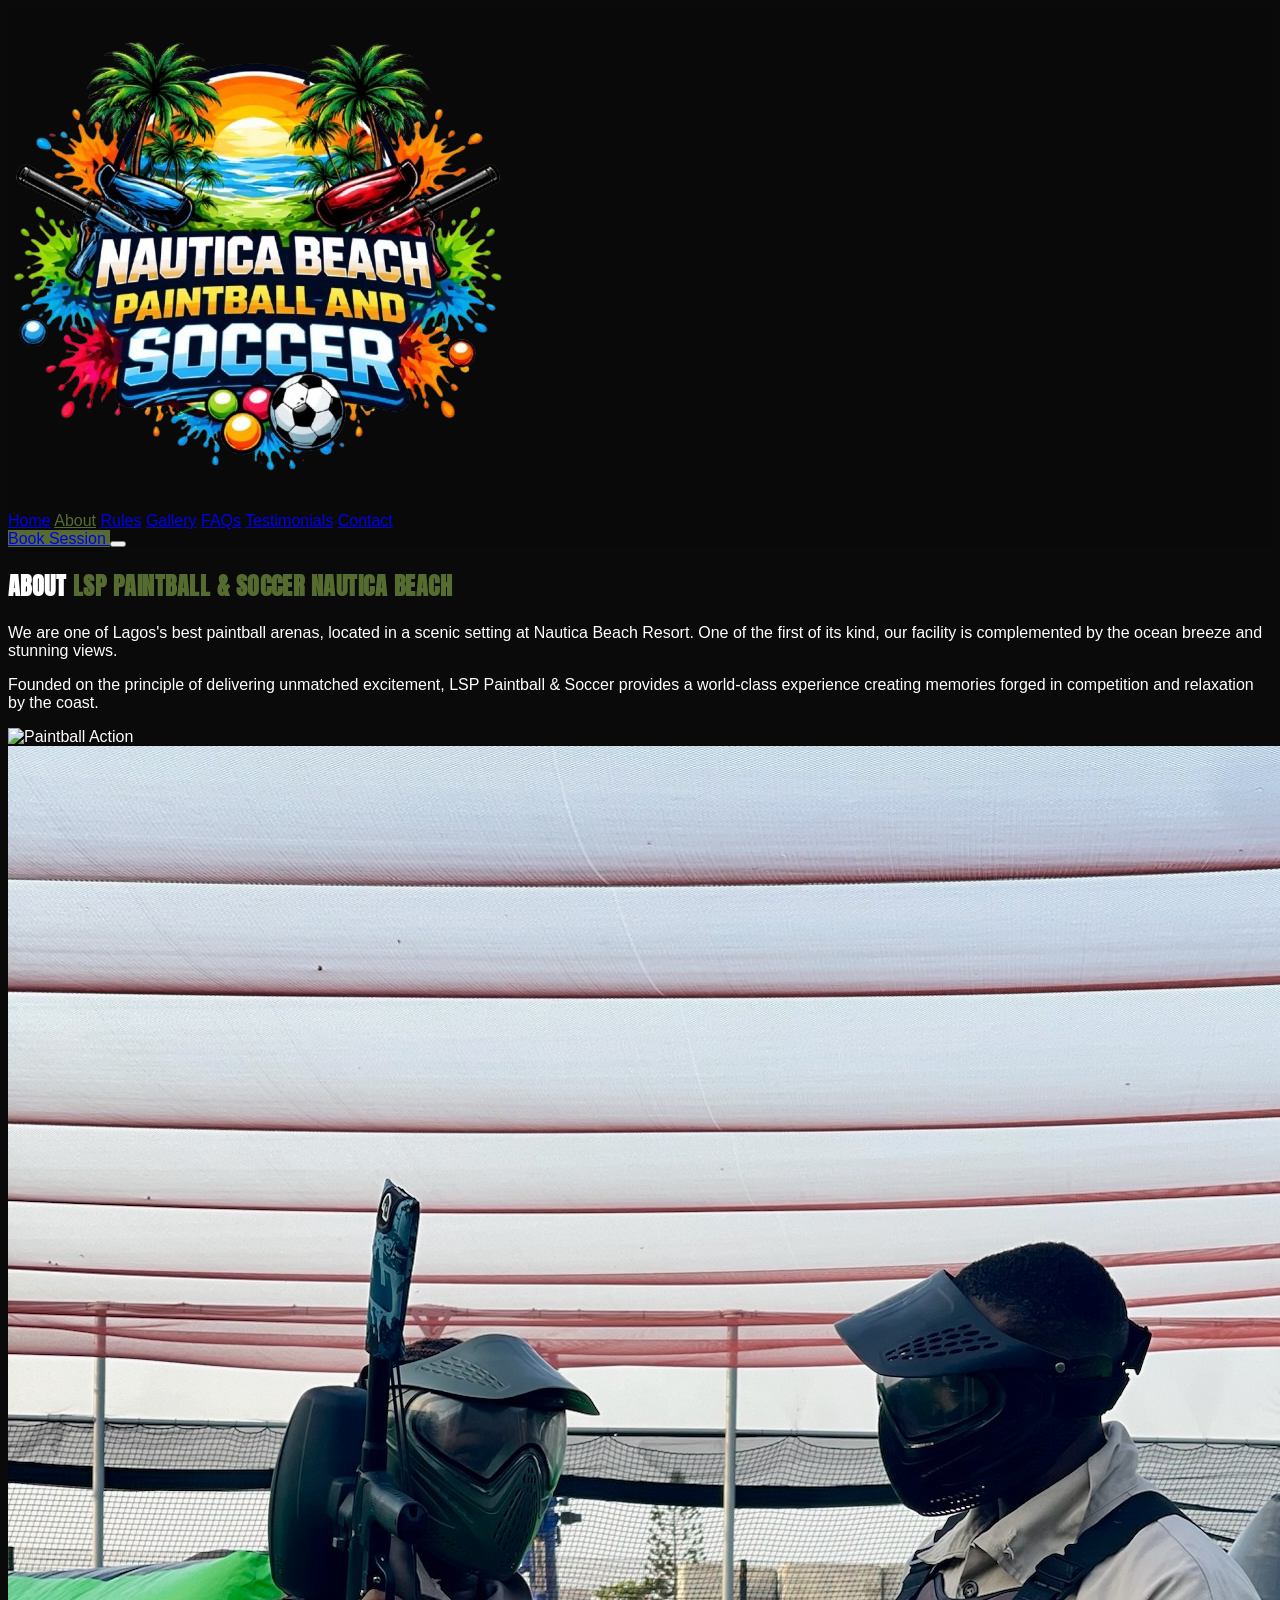
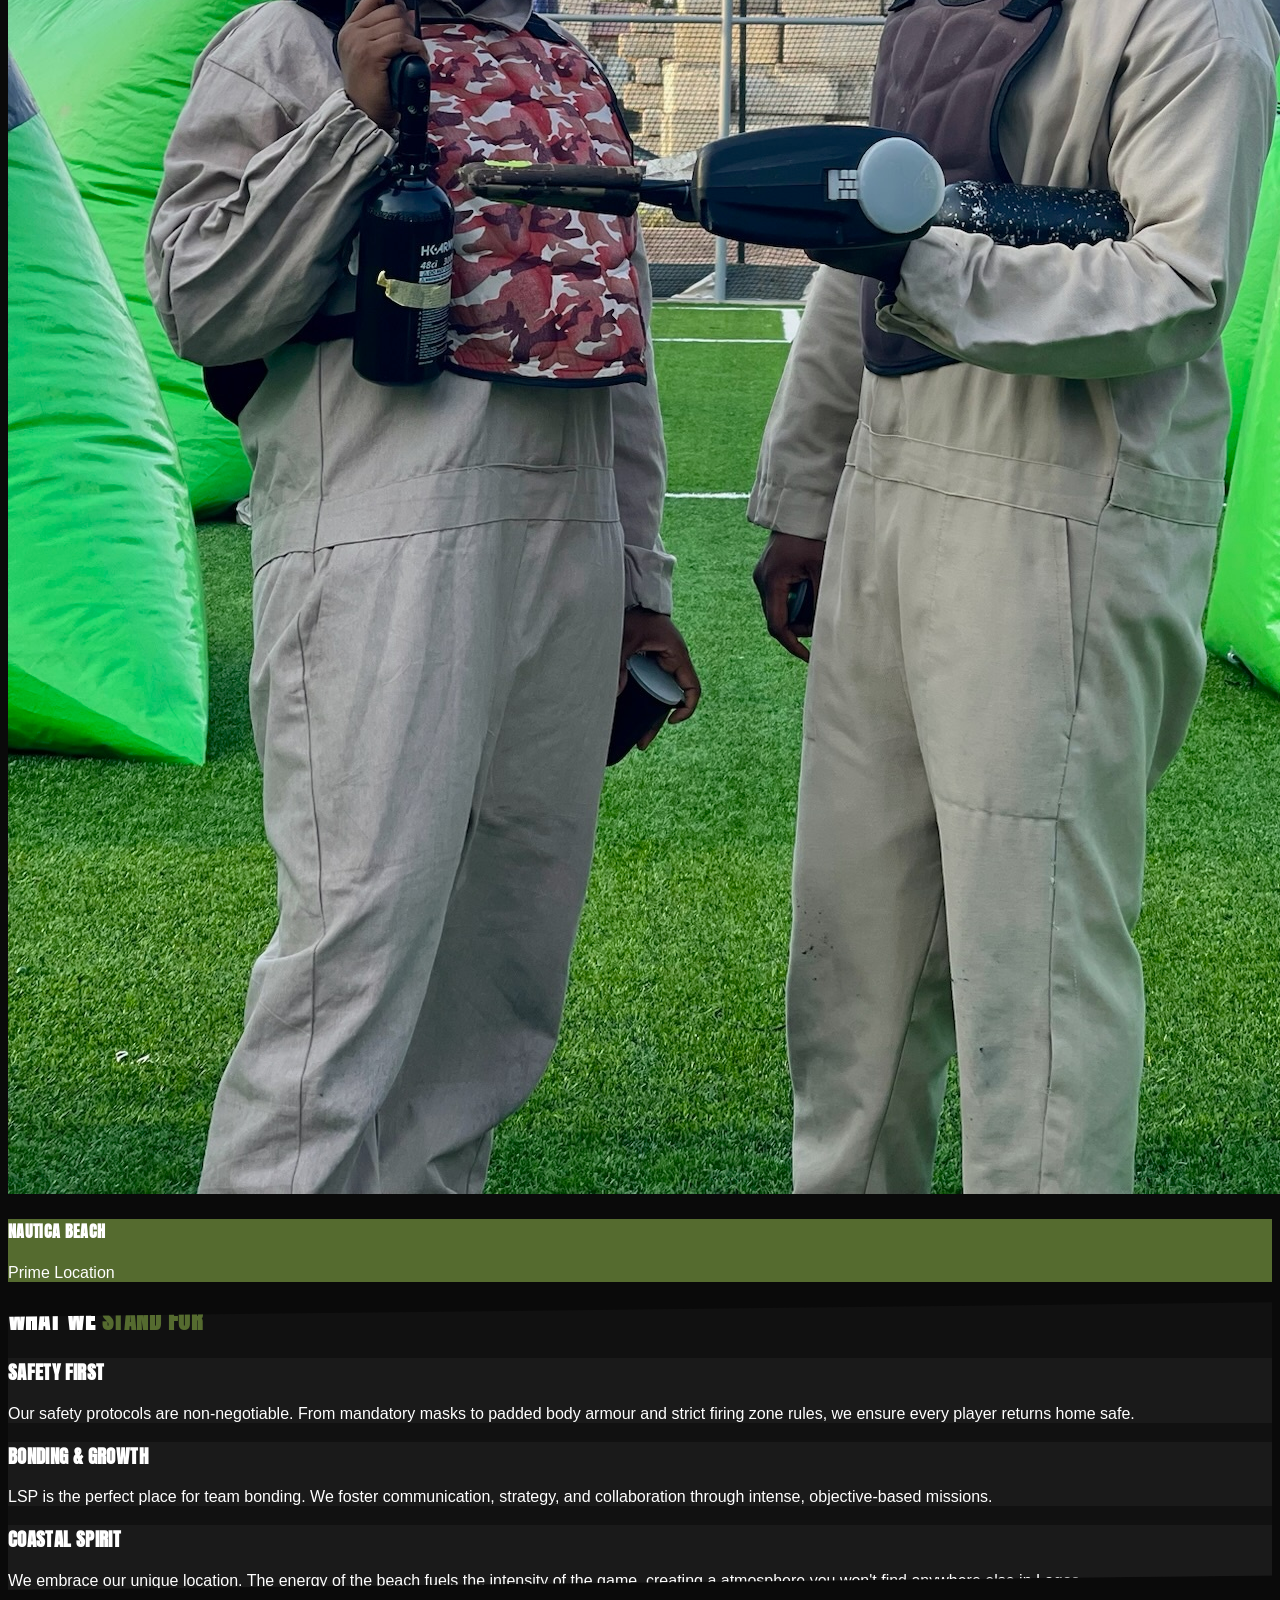
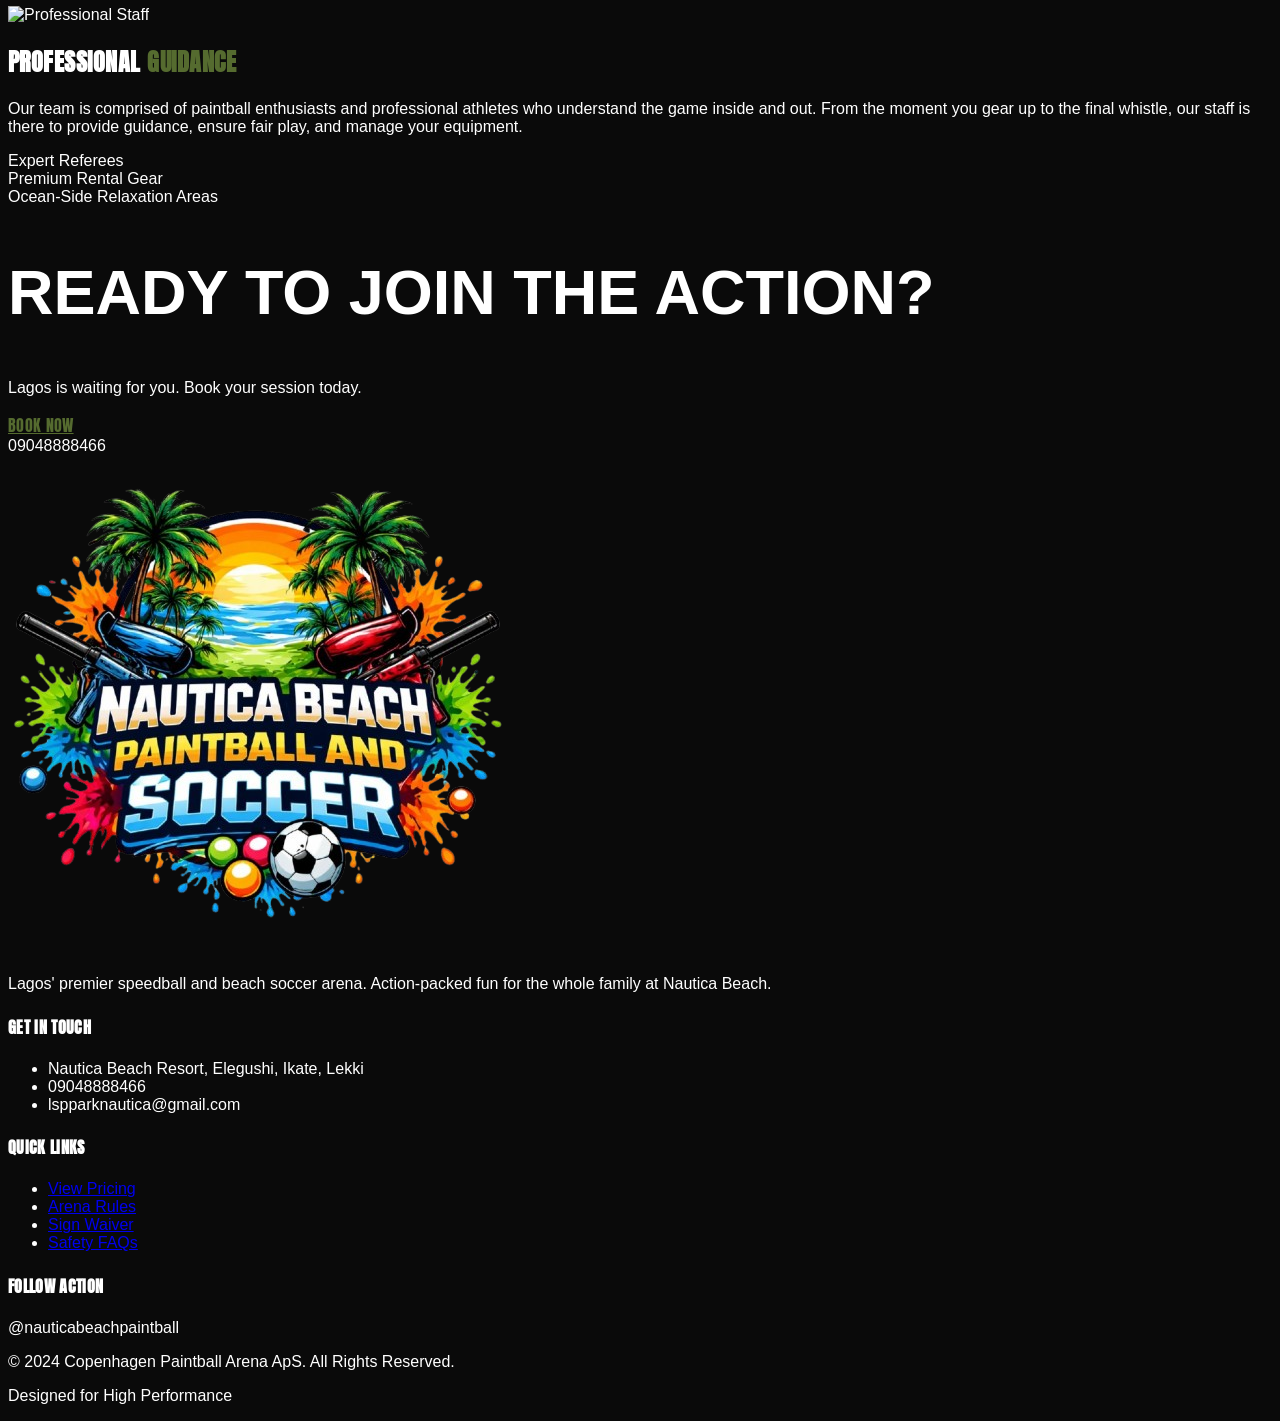
==== commit e4669dd8: "updates" ====
--- a/about.html
+++ b/about.html
@@ -1,4 +1,4 @@
-<!DOCTYPE html>
+﻿<!DOCTYPE html>
 <html lang="en">
 <head>
     <meta charset="UTF-8">
@@ -259,15 +259,28 @@
                 </div>
 
                 <div class="pt-10 border-t border-white/5 flex flex-col md:flex-row justify-between items-center text-xs text-white/30 uppercase tracking-[0.2em]">
-                    <p>� 2024 Copenhagen Paintball Arena ApS. All Rights Reserved.</p>
+                    <p>© 2024 Copenhagen Paintball Arena ApS. All Rights Reserved.</p>
                     <p class="mt-4 md:mt-0">Designed for High Performance</p>
                 </div>
             </div>
         </footer>
     </div>
+    <script>
+        (function () {
+            function updateHeaderScrollState() {
+                document.body.classList.toggle('nav-scrolled', window.scrollY > 8);
+            }
+
+            updateHeaderScrollState();
+            window.addEventListener('scroll', updateHeaderScrollState, {
+                passive: true
+            });
+        }());
+    </script>
 </body>
 </html>
 
 
 
 
+
--- a/styles/site.css
+++ b/styles/site.css
@@ -131,6 +131,14 @@
     margin-bottom: 0;
 }
 
+.home-hero-scroll-indicator {
+    display: block;
+}
+
+.home-intro-image {
+    width: 100%;
+}
+
 .section-title {
     font-size: clamp(36px, 6vw, 63px);
     line-height: 1.1;
@@ -171,14 +179,30 @@
 }
 
 .feature-card {
-    background: var(--color-card-dark);
+    background: linear-gradient(180deg, rgb(var(--color-surface-rgb) / 0.96) 0%, rgb(var(--color-bg-dark-alt-rgb) / 0.96) 100%);
     border: 1px solid rgb(var(--color-white-rgb) / 0.05);
+    overflow: hidden;
+    position: relative;
     transition: all 0.4s cubic-bezier(0.175, 0.885, 0.32, 1.275);
 }
 
 .feature-card:hover {
     border-color: var(--color-brand-primary);
     transform: scale(1.02);
+}
+
+.feature-card>* {
+    position: relative;
+    z-index: 1;
+}
+
+.feature-card::before {
+    background-image: url('https://www.transparenttextures.com/patterns/carbon-fibre.png');
+    content: '';
+    inset: 0;
+    opacity: 0.2;
+    position: absolute;
+    z-index: 0;
 }
 
 .text-muted {
@@ -769,6 +793,11 @@
 }
 
 @media (min-width: 1024px) {
+    .home-intro-image {
+        height: 32rem;
+        object-fit: cover;
+    }
+
     .sticky-gallery-shell {
         align-items: start;
         grid-template-columns: repeat(3, minmax(0, 1fr));
@@ -785,3 +814,18 @@
         min-height: 0;
     }
 }
+
+@media (max-width: 767px) {
+    .home-hero-content {
+        padding-bottom: 7rem;
+    }
+
+    .home-hero-scroll-indicator {
+        bottom: 1.5rem;
+    }
+
+    .home-hero-scroll-indicator .gallery-scroll-indicator {
+        transform: scale(0.9);
+        transform-origin: center bottom;
+    }
+}
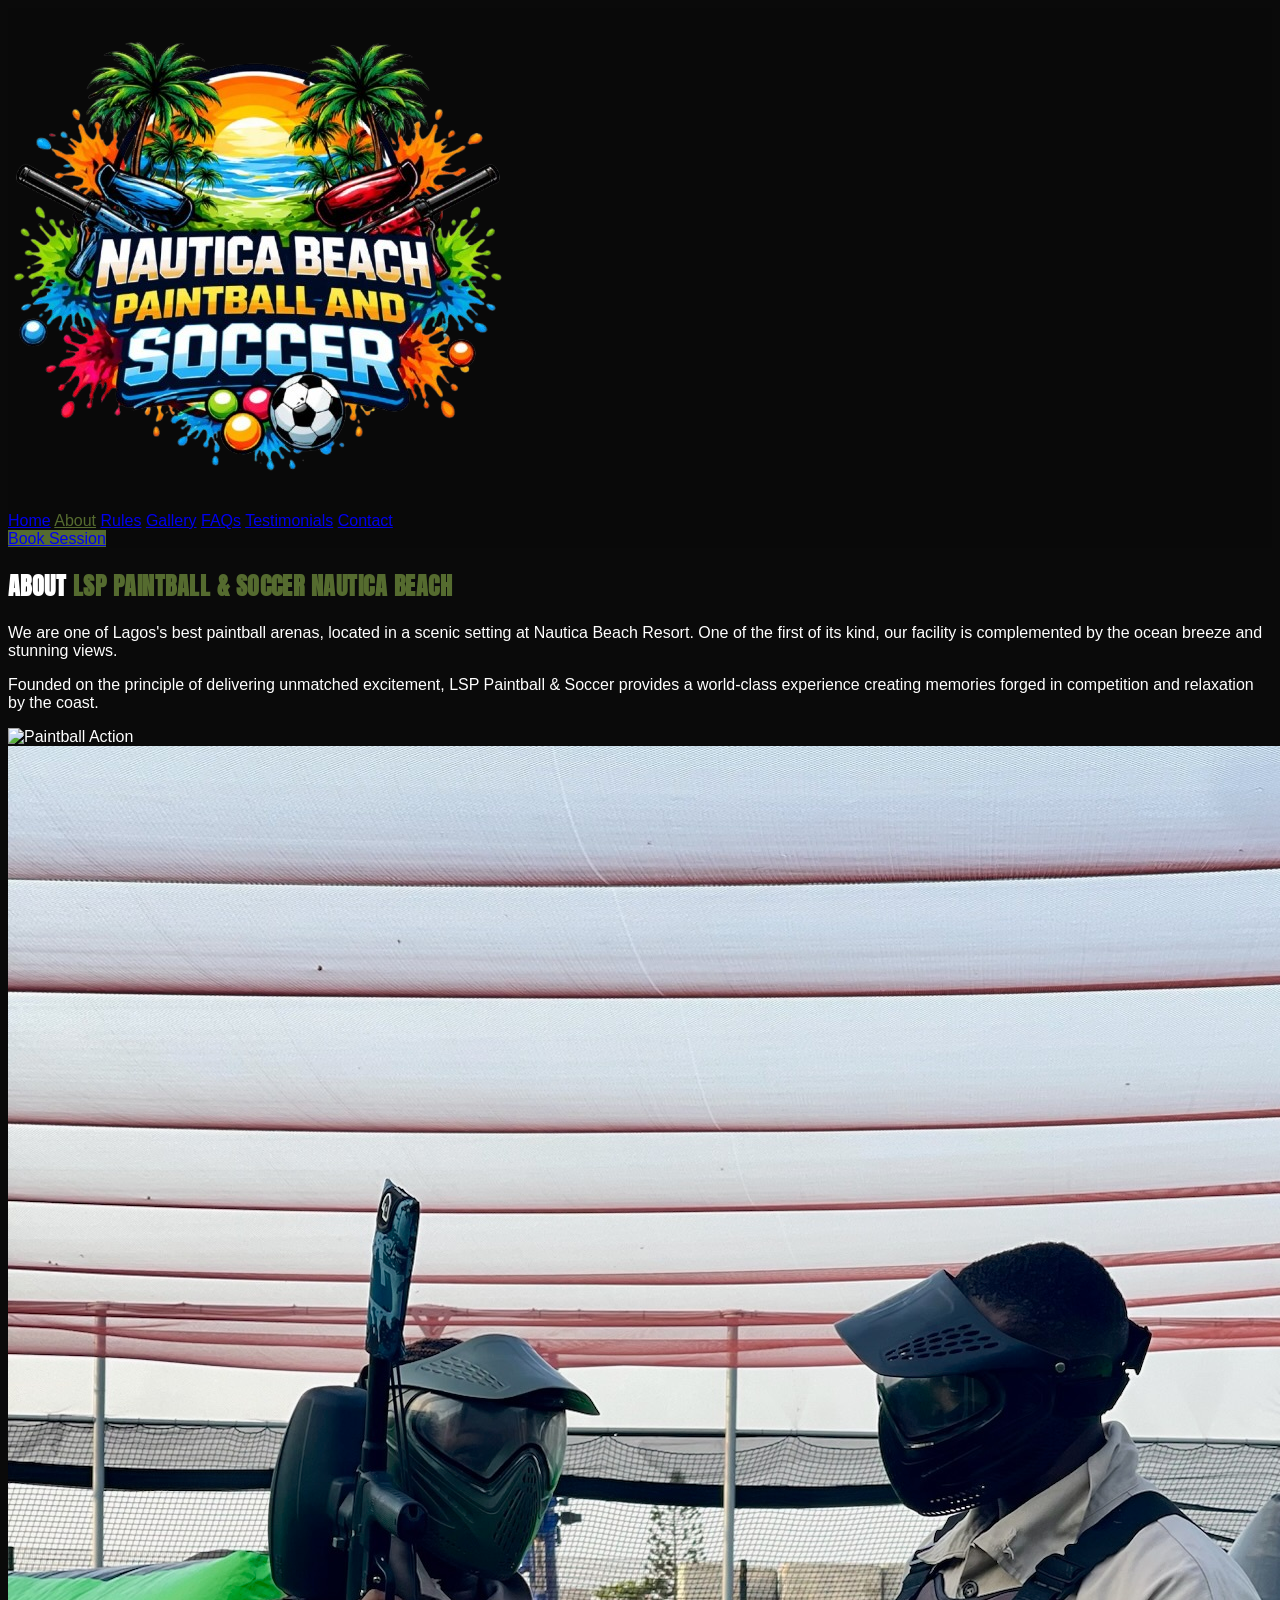
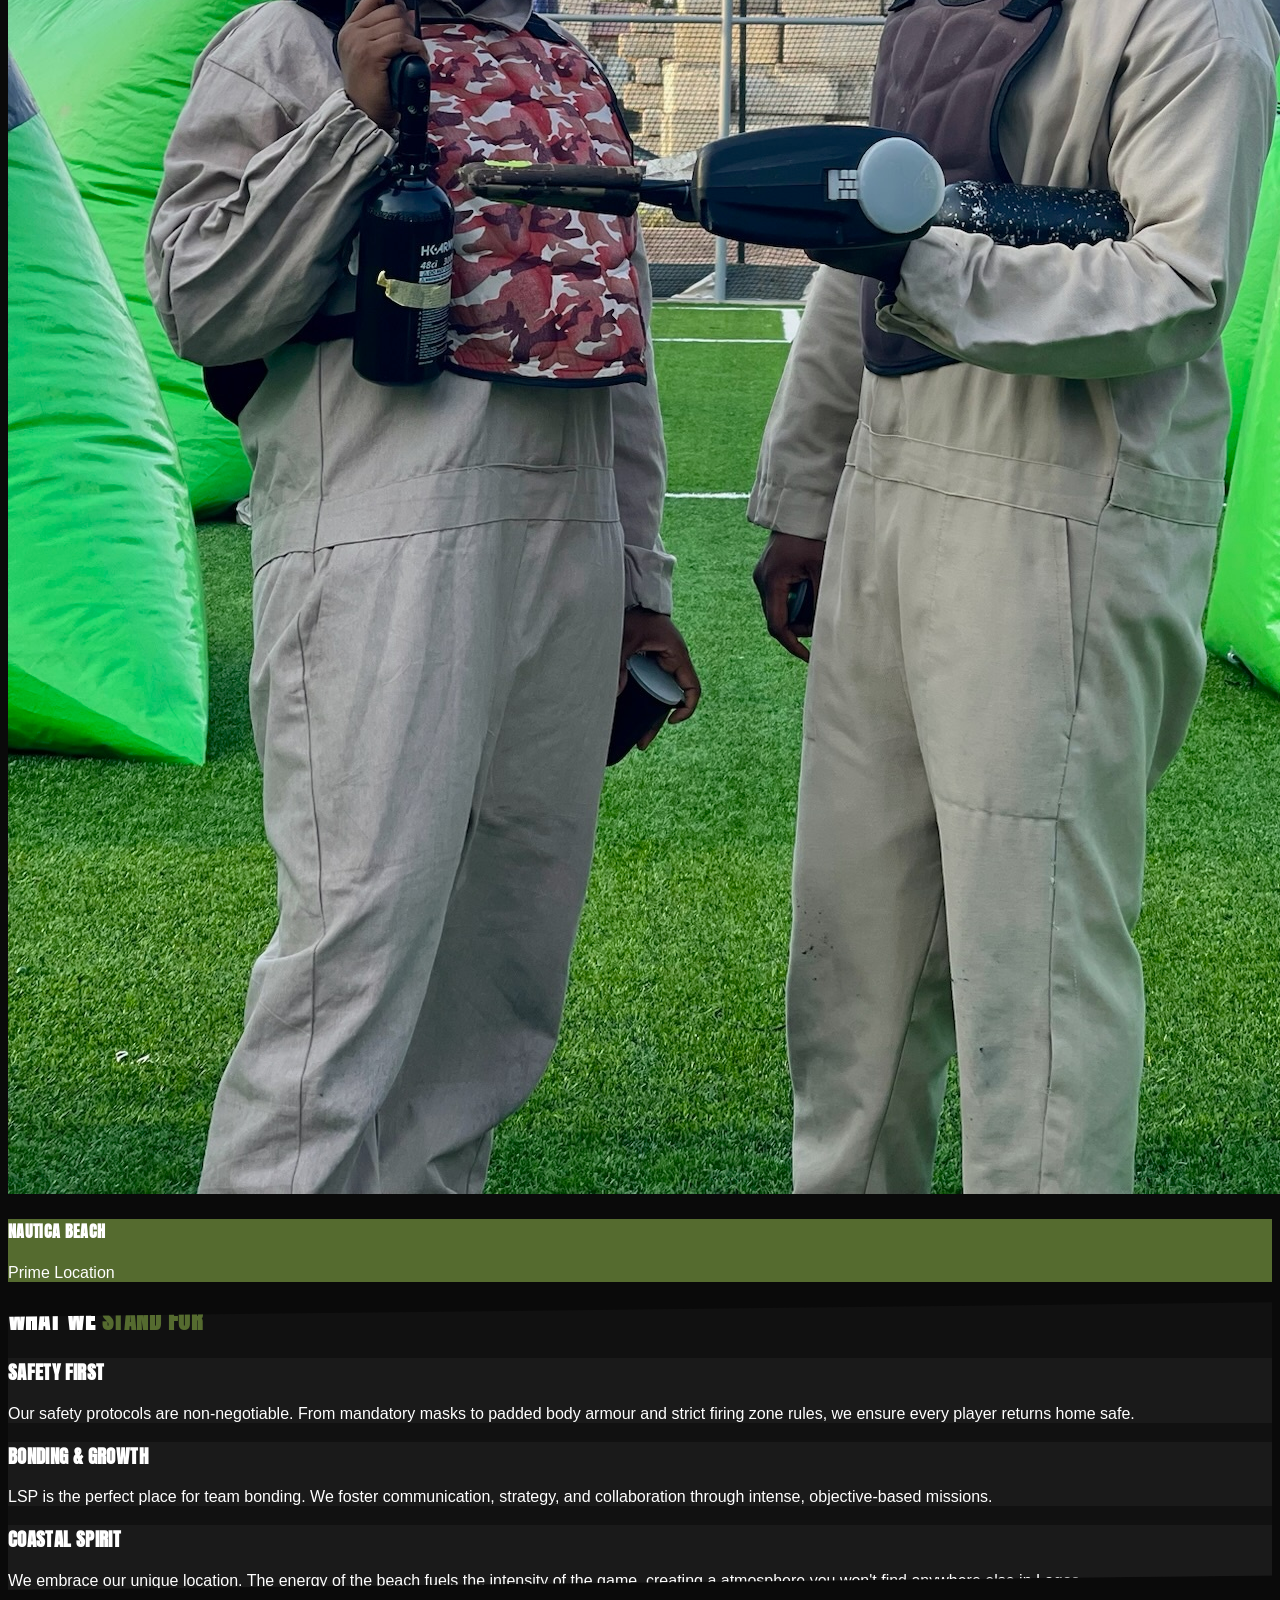
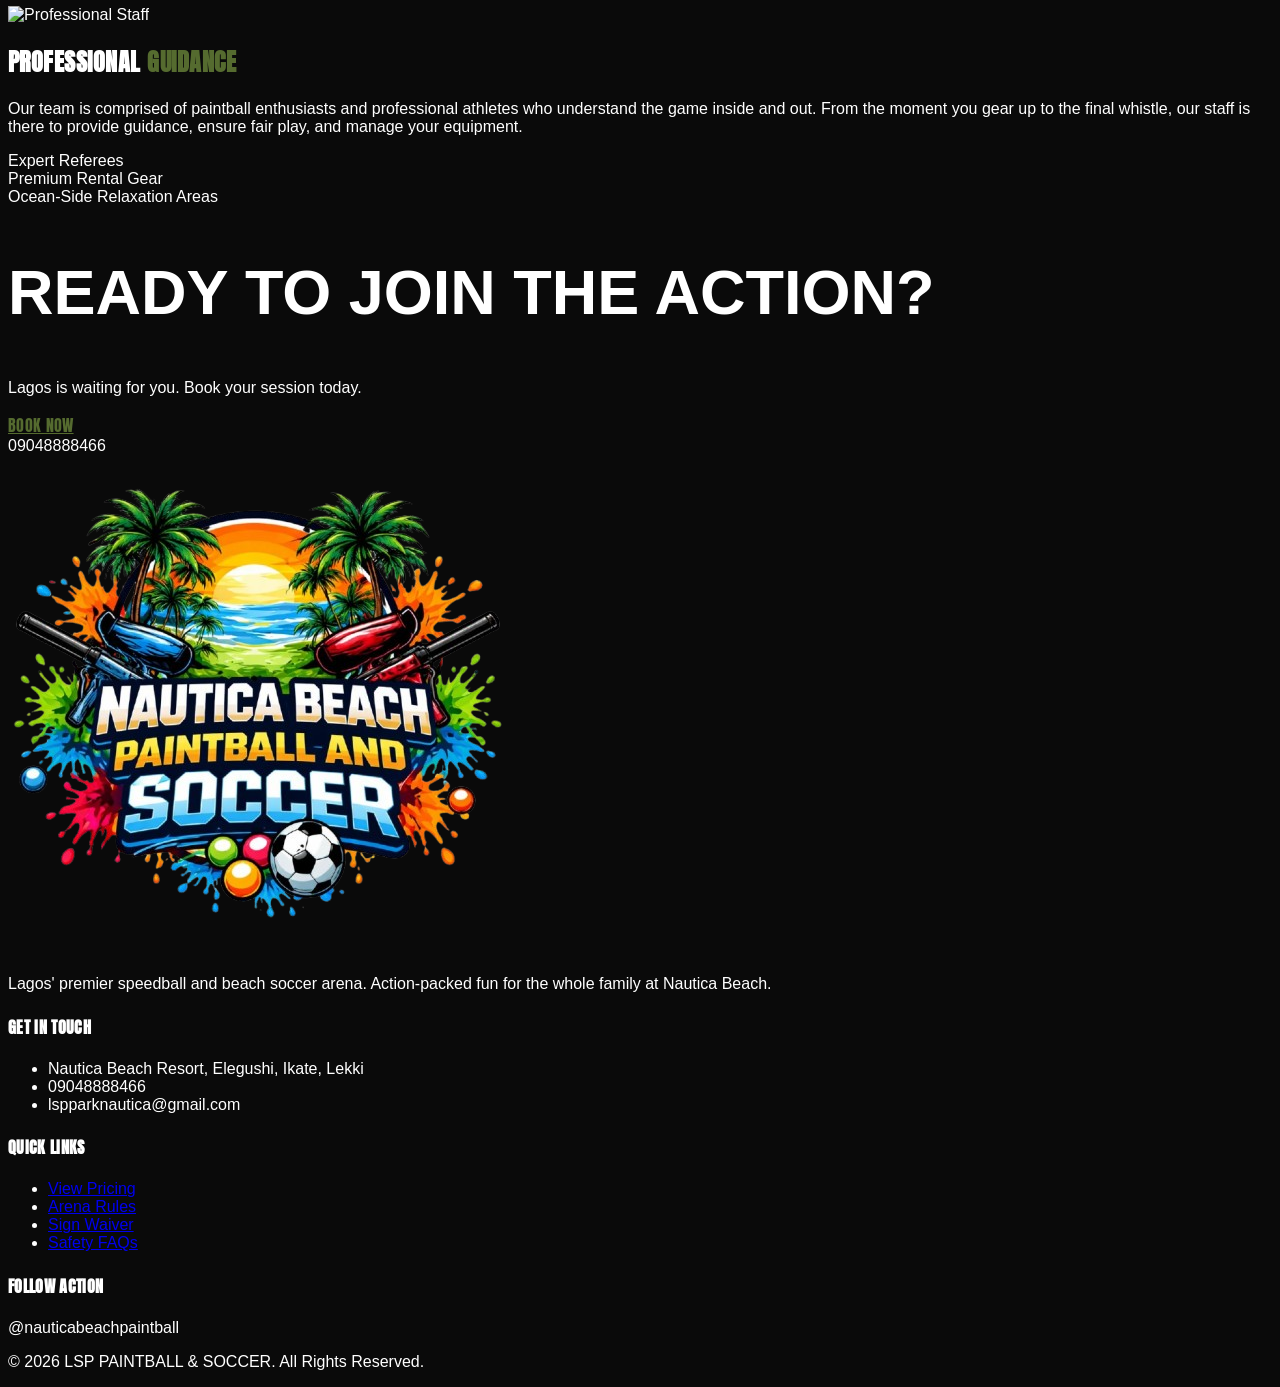
==== commit 3254f9d8: "updates" ====
--- a/about.html
+++ b/about.html
@@ -259,8 +259,8 @@
                 </div>
 
                 <div class="pt-10 border-t border-white/5 flex flex-col md:flex-row justify-between items-center text-xs text-white/30 uppercase tracking-[0.2em]">
-                    <p>© 2024 Copenhagen Paintball Arena ApS. All Rights Reserved.</p>
-                    <p class="mt-4 md:mt-0">Designed for High Performance</p>
+                    <p>© 2026 LSP PAINTBALL & SOCCER. All Rights Reserved.</p>
+                    
                 </div>
             </div>
         </footer>
@@ -277,6 +277,7 @@
             });
         }());
     </script>
+    <script src="scripts/mobile-nav.js"></script>
 </body>
 </html>
 
@@ -284,3 +285,6 @@
 
 
 
+
+
+
--- a/styles/site.css
+++ b/styles/site.css
@@ -59,6 +59,236 @@
     backdrop-filter: blur(10px);
 }
 
+#mobile-menu-button {
+    align-items: center;
+    background: rgb(var(--color-white-rgb) / 0.08);
+    border: 1px solid rgb(var(--color-white-rgb) / 0.12);
+    border-radius: 9999px;
+    display: none;
+    font-size: 1.6rem;
+    height: 3rem;
+    justify-content: center;
+    transition: background-color 0.25s ease, border-color 0.25s ease, transform 0.25s ease;
+    width: 3rem;
+}
+
+#mobile-menu-button:hover,
+#mobile-menu-button.is-active {
+    background: rgb(var(--color-white-rgb) / 0.14);
+    border-color: rgb(var(--color-white-rgb) / 0.2);
+    transform: translateY(-1px);
+}
+
+.mobile-curved-nav {
+    inset: 0;
+    pointer-events: none;
+    position: fixed;
+    z-index: 70;
+}
+
+.mobile-curved-nav__backdrop {
+    background: rgb(var(--color-bg-dark-rgb) / 0.34);
+    inset: 0;
+    opacity: 0;
+    position: absolute;
+    transition: opacity 0.35s ease;
+}
+
+.mobile-curved-nav__panel {
+    background: #f5efe4;
+    color: #111111;
+    display: flex;
+    flex-direction: column;
+    height: 100dvh;
+    max-width: min(92vw, 29rem);
+    position: absolute;
+    right: 0;
+    top: 0;
+    transform: translateX(calc(100% + 120px));
+    transition: transform 0.8s cubic-bezier(0.76, 0, 0.24, 1);
+    width: 100%;
+}
+
+.mobile-curved-nav__curve {
+    background: #f5efe4;
+    border-bottom-left-radius: 50% 12%;
+    border-top-left-radius: 50% 12%;
+    height: 100%;
+    left: -5rem;
+    position: absolute;
+    top: 0;
+    width: 5rem;
+}
+
+.mobile-curved-nav__inner {
+    display: flex;
+    flex: 1;
+    flex-direction: column;
+    justify-content: space-between;
+    overflow-y: auto;
+    padding: 5.5rem 1.5rem 1.25rem;
+}
+
+.mobile-curved-nav__header {
+    align-items: center;
+    display: flex;
+    gap: 1rem;
+    justify-content: space-between;
+    margin-bottom: 1.5rem;
+}
+
+.mobile-curved-nav__header-top {
+    align-items: center;
+    display: flex;
+    gap: 1rem;
+    justify-content: space-between;
+    width: 100%;
+}
+
+.mobile-curved-nav__eyebrow {
+    border-bottom: 1px solid rgb(17 17 17 / 0.14);
+    color: rgb(17 17 17 / 0.56);
+    font-size: 0.72rem;
+    letter-spacing: 0.28em;
+    margin: 0;
+    padding-bottom: 0.65rem;
+    text-transform: uppercase;
+    width: 100%;
+}
+
+.mobile-curved-nav__book {
+    align-items: center;
+    background: var(--color-brand-primary);
+    border-radius: 9999px;
+    color: white;
+    display: inline-flex;
+    font-size: 0.68rem;
+    font-weight: 700;
+    justify-content: center;
+    letter-spacing: 0.18em;
+    padding: 0.9rem 1rem;
+    text-transform: uppercase;
+    white-space: nowrap;
+}
+
+.mobile-curved-nav__close {
+    align-items: center;
+    background: rgb(17 17 17 / 0.08);
+    border: 1px solid rgb(17 17 17 / 0.14);
+    border-radius: 9999px;
+    color: #111111;
+    cursor: pointer;
+    display: inline-flex;
+    flex-shrink: 0;
+    font-size: 1.45rem;
+    height: 3rem;
+    justify-content: center;
+    transition: background-color 0.25s ease, transform 0.25s ease;
+    width: 3rem;
+}
+
+.mobile-curved-nav__close:hover,
+.mobile-curved-nav__close:focus-visible {
+    background: rgb(17 17 17 / 0.14);
+    outline: none;
+    transform: translateY(-1px);
+}
+
+.mobile-curved-nav__links {
+    display: flex;
+    flex-direction: column;
+}
+
+.mobile-curved-nav__link {
+    align-items: flex-start;
+    border-bottom: 1px solid rgb(17 17 17 / 0.14);
+    color: #111111;
+    display: flex;
+    gap: 0.95rem;
+    padding: 1rem 0;
+    text-transform: uppercase;
+    transition: color 0.25s ease, transform 0.25s ease;
+}
+
+.mobile-curved-nav__link:hover,
+.mobile-curved-nav__link:focus-visible {
+    color: var(--color-brand-primary-deep);
+    outline: none;
+    transform: translateX(-6px);
+}
+
+.mobile-curved-nav__link.is-active .mobile-curved-nav__label {
+    color: var(--color-brand-primary-deep);
+}
+
+.mobile-curved-nav__index {
+    color: rgb(17 17 17 / 0.4);
+    flex-shrink: 0;
+    font-size: 0.95rem;
+    line-height: 1.2;
+    margin-top: 0.3rem;
+}
+
+.mobile-curved-nav__text-wrap {
+    display: flex;
+    flex-direction: column;
+    gap: 0.35rem;
+}
+
+.mobile-curved-nav__label {
+    font-family: 'Anton', sans-serif;
+    font-size: clamp(2rem, 7vw, 3rem);
+    letter-spacing: 0.02em;
+    line-height: 0.95;
+}
+
+.mobile-curved-nav__subheading {
+    color: rgb(17 17 17 / 0.52);
+    font-size: 0.72rem;
+    font-weight: 700;
+    letter-spacing: 0.2em;
+    line-height: 1.45;
+}
+
+.mobile-curved-nav__footer {
+    align-items: center;
+    display: flex;
+    gap: 0.85rem;
+    padding-top: 1.5rem;
+}
+
+.mobile-curved-nav__social {
+    align-items: center;
+    background: rgb(17 17 17 / 0.06);
+    border-radius: 9999px;
+    color: #111111;
+    display: inline-flex;
+    height: 3rem;
+    justify-content: center;
+    transition: background-color 0.25s ease, color 0.25s ease, transform 0.25s ease;
+    width: 3rem;
+}
+
+.mobile-curved-nav__social:hover,
+.mobile-curved-nav__social:focus-visible {
+    background: var(--color-brand-primary);
+    color: white;
+    outline: none;
+    transform: translateY(-2px);
+}
+
+.mobile-curved-nav.is-open {
+    pointer-events: auto;
+}
+
+.mobile-curved-nav.is-open .mobile-curved-nav__backdrop {
+    opacity: 1;
+}
+
+.mobile-curved-nav.is-open .mobile-curved-nav__panel {
+    transform: translateX(0);
+}
+
 .hero-title {
     font-size: clamp(40px, 7vw, 78px);
     line-height: 0.98;
@@ -793,6 +1023,10 @@
 }
 
 @media (min-width: 1024px) {
+    .mobile-curved-nav {
+        display: none;
+    }
+
     .home-intro-image {
         height: 32rem;
         object-fit: cover;
@@ -828,4 +1062,19 @@
         transform: scale(0.9);
         transform-origin: center bottom;
     }
-}
+
+    .mobile-curved-nav__header {
+        align-items: flex-start;
+        flex-direction: column;
+    }
+
+    .mobile-curved-nav__book {
+        width: 100%;
+    }
+}
+
+@media (max-width: 1023px) {
+    #mobile-menu-button {
+        display: inline-flex;
+    }
+}
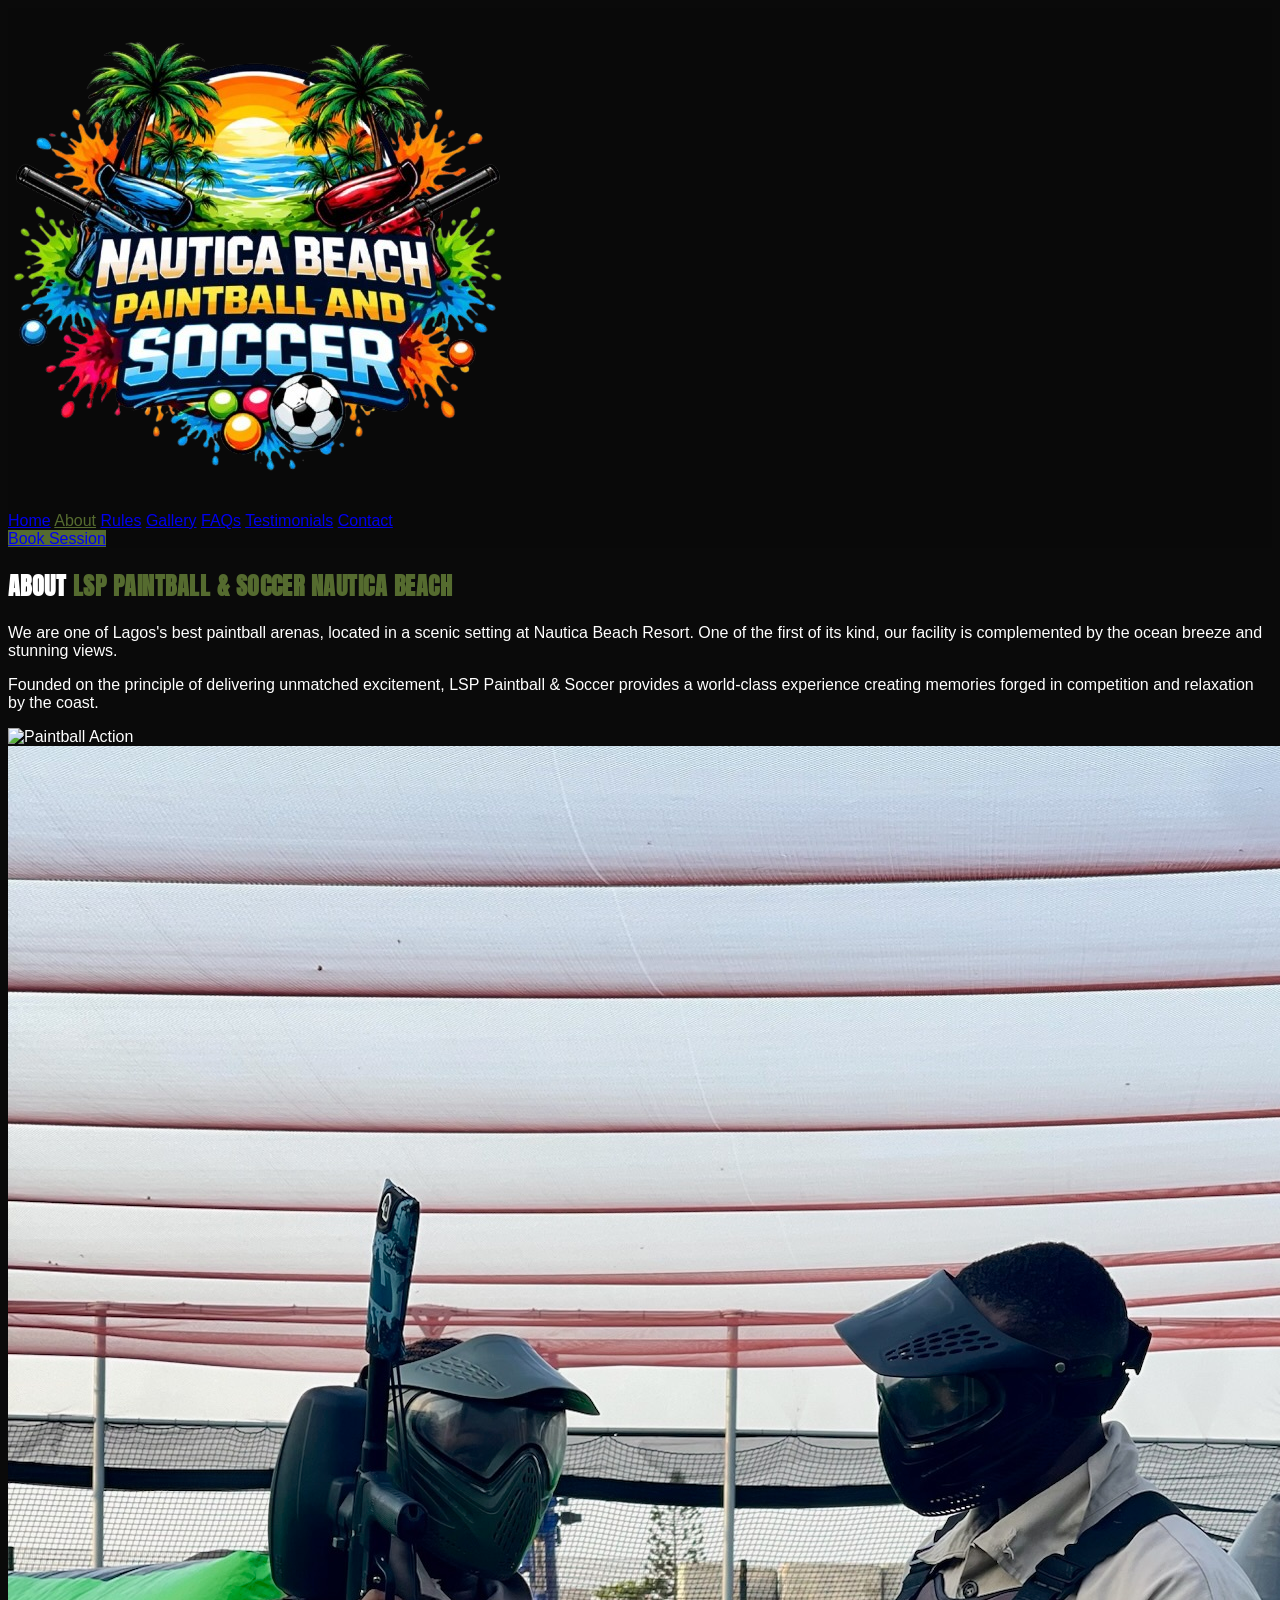
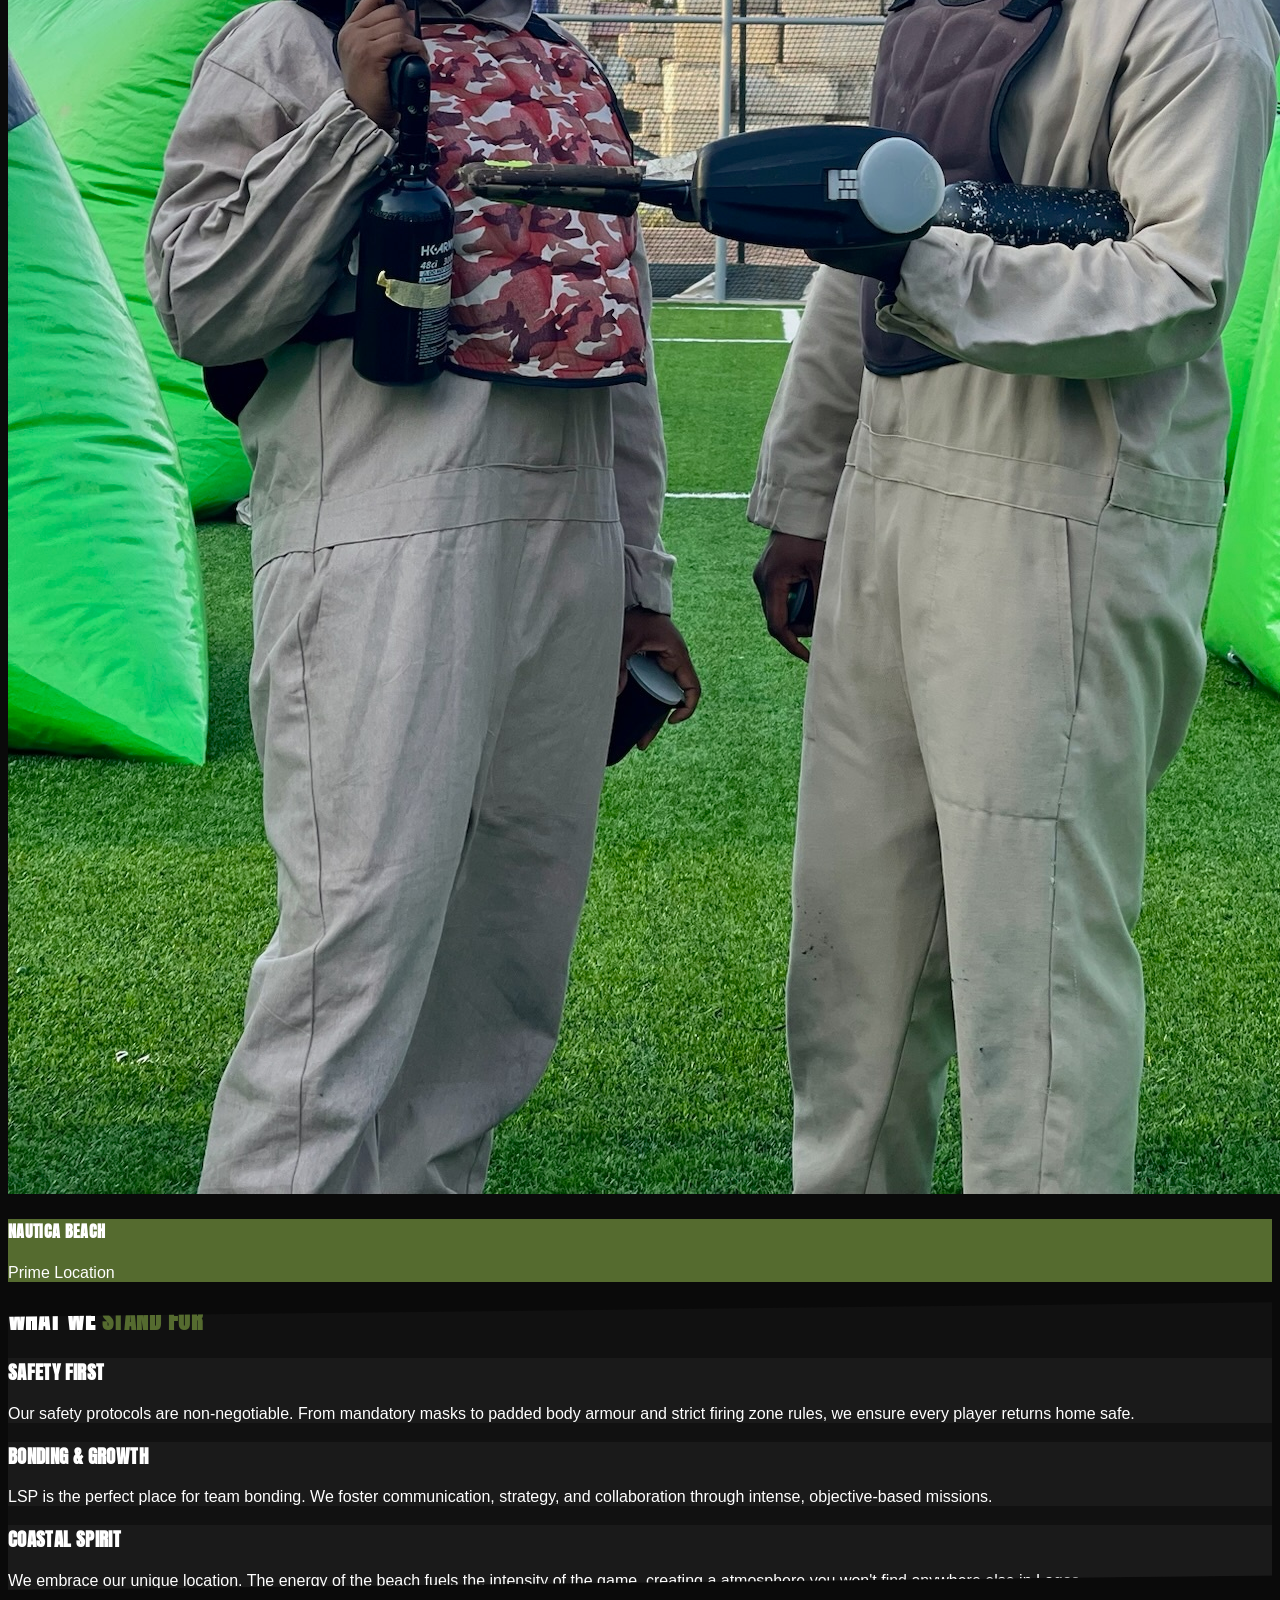
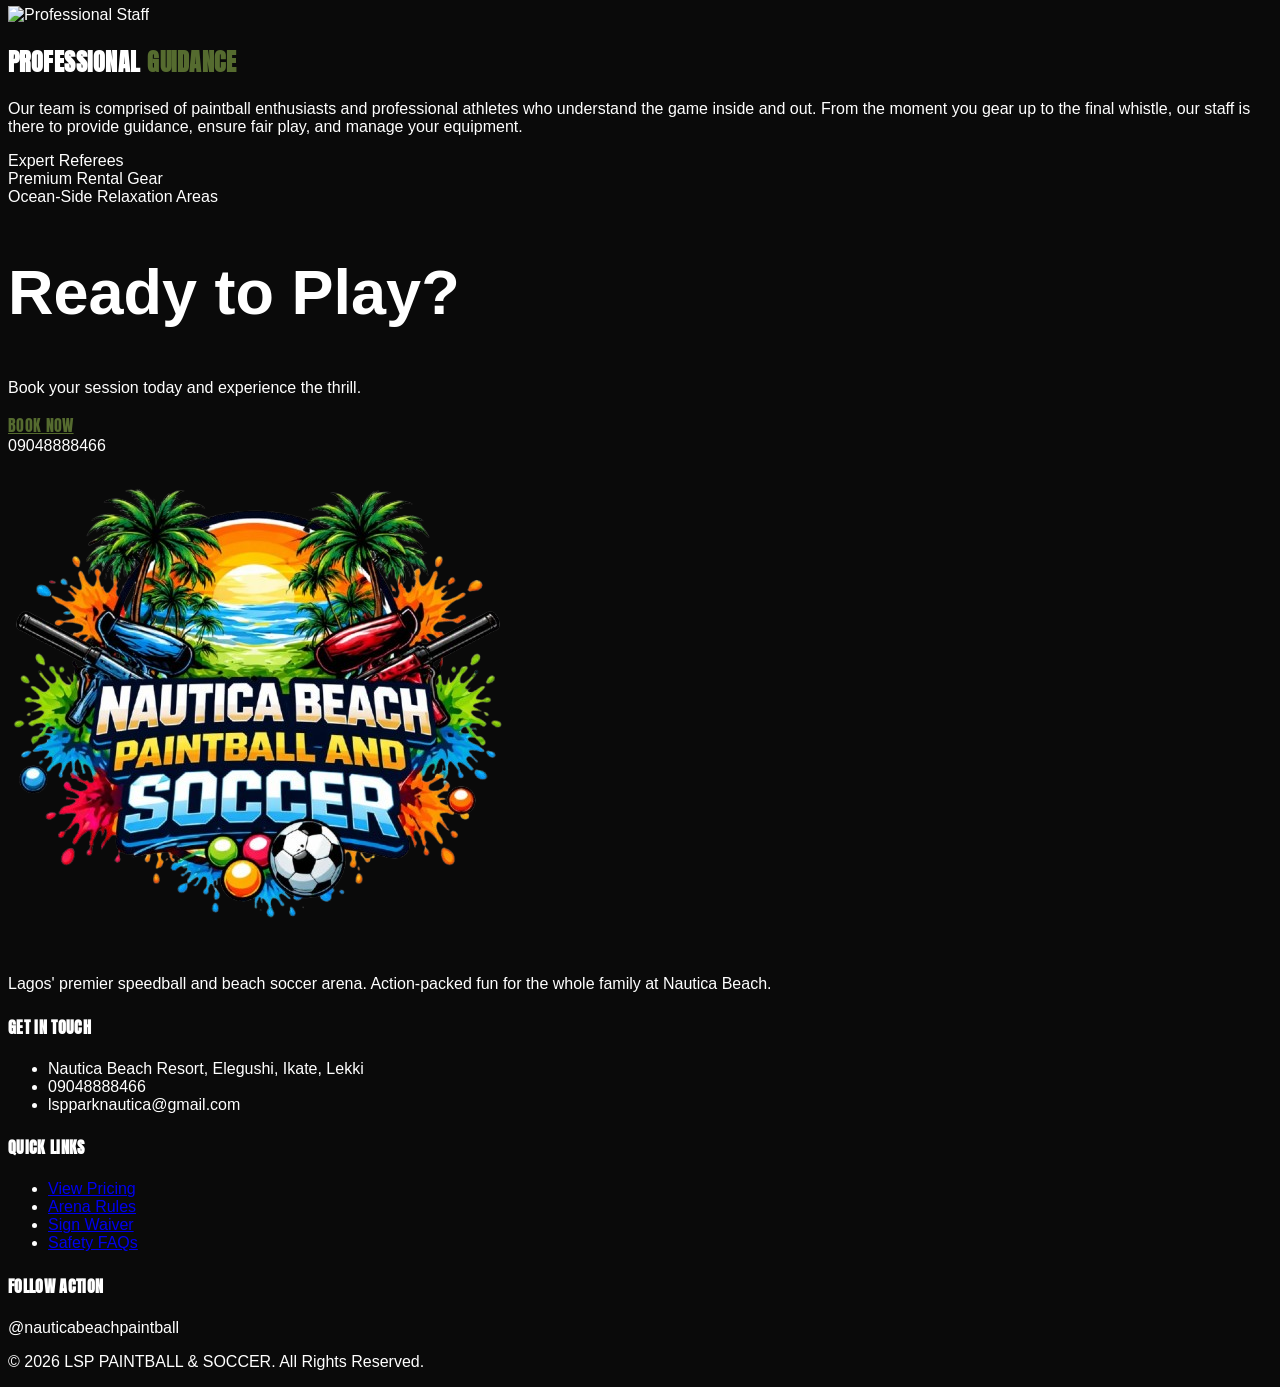
==== commit 8dbc463e: "updates" ====
--- a/about.html
+++ b/about.html
@@ -30,7 +30,7 @@
                     <a href="contact.html" id="header-contact-link" class="hover:text-primary-red transition-colors">Contact</a>
                 </nav>
                 <div class="flex items-center space-x-6">
-                    <a href="contact.html" id="header-book-button" class="hidden sm:flex bg-[#ec1c25] hover:bg-[#ff3333] text-white px-6 py-2.5 rounded-full font-bold text-sm transition-all tracking-wider uppercase">
+                    <a href="booking.html" id="header-book-button" class="hidden sm:flex bg-[#ec1c25] hover:bg-[#ff3333] text-white px-6 py-2.5 rounded-full font-bold text-sm transition-all tracking-wider uppercase">
                         Book Session
                     </a>
                     <button class="lg:hidden text-white text-3xl" id="mobile-menu-button">
@@ -185,12 +185,12 @@
             </div>
             
             <div class="relative z-10 container mx-auto px-6 text-center">
-                <h2 class="section-title text-white mb-6 tracking-tighter">READY TO JOIN THE ACTION?</h2>
+                <h2 class="section-title text-white mb-6 tracking-tighter">Ready to Play?</h2>
                 <p class="text-xl mb-12 max-w-2xl mx-auto font-medium text-white/90 uppercase tracking-widest">
-                    Lagos is waiting for you. Book your session today.
+                    Book your session today and experience the thrill.
                 </p>
                 <div class="flex flex-col sm:flex-row items-center justify-center gap-6">
-                    <a href="contact.html" id="final-book-button" class="bg-white text-[#ec1c25] px-12 py-5 rounded-md font-anton text-xl uppercase tracking-wider hover:bg-black hover:text-white transition-all transform hover:-translate-y-1">
+                    <a href="booking.html" id="final-book-button" class="bg-white text-[#ec1c25] px-12 py-5 rounded-md font-anton text-xl uppercase tracking-wider hover:bg-black hover:text-white transition-all transform hover:-translate-y-1">
                         Book Now
                     </a>
                     <div class="flex items-center gap-3 text-white">
@@ -288,3 +288,4 @@
 
 
 
+
--- a/styles/site.css
+++ b/styles/site.css
@@ -1022,6 +1022,109 @@
     z-index: 1;
 }
 
+.pricing-mobile-hint {
+    color: rgb(var(--color-white-rgb) / 0.45);
+    display: none;
+    font-size: 0.72rem;
+    font-weight: 700;
+    letter-spacing: 0.22em;
+    margin-bottom: 1rem;
+    text-transform: uppercase;
+}
+
+.pricing-mobile-hint--center {
+    text-align: center;
+}
+
+.pricing-rail {
+    position: relative;
+}
+
+.pricing-card {
+    position: relative;
+}
+
+.pricing-carousel {
+    position: relative;
+}
+
+.pricing-carousel__top {
+    align-items: center;
+    display: flex;
+    gap: 1rem;
+    justify-content: flex-end;
+    margin-bottom: 1.25rem;
+}
+
+.pricing-carousel__viewport {
+    overflow: hidden;
+    padding-right: 0.5rem;
+}
+
+.pricing-carousel__controls {
+    align-items: center;
+    display: inline-flex;
+    gap: 0.75rem;
+    margin-left: auto;
+}
+
+.pricing-carousel__button {
+    align-items: center;
+    background: rgb(var(--color-brand-primary-rgb) / 0.16);
+    border: 1px solid rgb(var(--color-brand-primary-rgb) / 0.4);
+    border-radius: 9999px;
+    color: white;
+    cursor: pointer;
+    display: inline-flex;
+    height: 3rem;
+    justify-content: center;
+    transition: background-color 0.25s ease, border-color 0.25s ease, transform 0.25s ease, opacity 0.25s ease;
+    width: 3rem;
+}
+
+.pricing-carousel__button:hover:not(:disabled) {
+    background: rgb(var(--color-brand-primary-rgb) / 0.28);
+    border-color: rgb(var(--color-brand-primary-rgb) / 0.65);
+    transform: translateY(-1px);
+}
+
+.pricing-carousel__button:disabled {
+    cursor: default;
+    opacity: 0.35;
+}
+
+.pricing-carousel__button iconify-icon {
+    font-size: 1.15rem;
+    line-height: 1;
+}
+
+.pricing-mobile-hint--inline {
+    margin-bottom: 0;
+    margin-right: auto;
+    text-align: left;
+}
+
+.pricing-rail--individual {
+    display: flex !important;
+    flex-wrap: nowrap;
+    gap: 2rem;
+    overflow-x: auto;
+    scroll-behavior: smooth;
+    scroll-snap-type: x mandatory;
+    scrollbar-width: none;
+    -webkit-overflow-scrolling: touch;
+}
+
+.pricing-rail--individual::-webkit-scrollbar {
+    display: none;
+}
+
+.pricing-rail--individual .pricing-card {
+    flex: 0 0 calc((100% - 5.5rem) / 3);
+    min-width: calc((100% - 5.5rem) / 3);
+    scroll-snap-align: start;
+}
+
 @media (min-width: 1024px) {
     .mobile-curved-nav {
         display: none;
@@ -1050,6 +1153,72 @@
 }
 
 @media (max-width: 767px) {
+    .pricing-mobile-hint {
+        display: block;
+    }
+
+    .pricing-rail:not(.pricing-rail--individual) {
+        display: flex !important;
+        gap: 1.25rem;
+        margin-left: -0.25rem;
+        overflow-x: auto;
+        overscroll-behavior-x: contain;
+        padding: 0.25rem 0.25rem 1rem;
+        scroll-padding-left: 0.25rem;
+        scroll-snap-type: x proximity;
+        scrollbar-width: none;
+        -webkit-overflow-scrolling: touch;
+    }
+
+    .pricing-rail:not(.pricing-rail--individual)::-webkit-scrollbar {
+        display: none;
+    }
+
+    .pricing-rail:not(.pricing-rail--individual) .pricing-card {
+        flex: 0 0 min(84vw, 22rem);
+        min-width: min(84vw, 22rem);
+        scroll-snap-align: start;
+    }
+
+    .pricing-rail--soccer .pricing-card {
+        flex-basis: min(86vw, 24rem);
+        min-width: min(86vw, 24rem);
+    }
+
+    .pricing-rail--group .pricing-card {
+        flex-basis: min(90vw, 30rem);
+        min-width: min(90vw, 30rem);
+    }
+
+    .pricing-rail--group .pricing-card .grid {
+        gap: 1.75rem;
+    }
+
+    .pricing-carousel__top {
+        align-items: flex-start;
+        flex-direction: column;
+    }
+
+    .pricing-carousel__controls {
+        align-self: flex-end;
+    }
+
+    .pricing-carousel__viewport {
+        overflow: visible;
+    }
+
+    .pricing-rail--individual {
+        gap: 1.25rem;
+        margin-left: -0.25rem;
+        padding: 0.25rem 0.25rem 1rem;
+        scroll-padding-left: 0.25rem;
+    }
+
+    .pricing-rail--individual .pricing-card {
+        flex-basis: calc(100% - 4rem);
+        min-width: calc(100% - 4rem);
+    }
+
     .home-hero-content {
         padding-bottom: 7rem;
     }
@@ -1073,8 +1242,33 @@
     }
 }
 
-@media (max-width: 1023px) {
+@media (min-width: 768px) and (max-width: 1023px) {
     #mobile-menu-button {
         display: inline-flex;
     }
-}
+
+    .pricing-rail--individual .pricing-card {
+        flex-basis: calc((100% - 3.75rem) / 2);
+        min-width: calc((100% - 3.75rem) / 2);
+    }
+}
+
+@media (max-width: 639px) {
+    #mobile-menu-button {
+        display: inline-flex;
+    }
+
+    .pricing-carousel__controls {
+        gap: 0.6rem;
+    }
+
+    .pricing-carousel__button {
+        height: 2.75rem;
+        width: 2.75rem;
+    }
+
+    .pricing-rail--individual .pricing-card {
+        flex-basis: calc(100% - 3.5rem);
+        min-width: calc(100% - 3.5rem);
+    }
+}
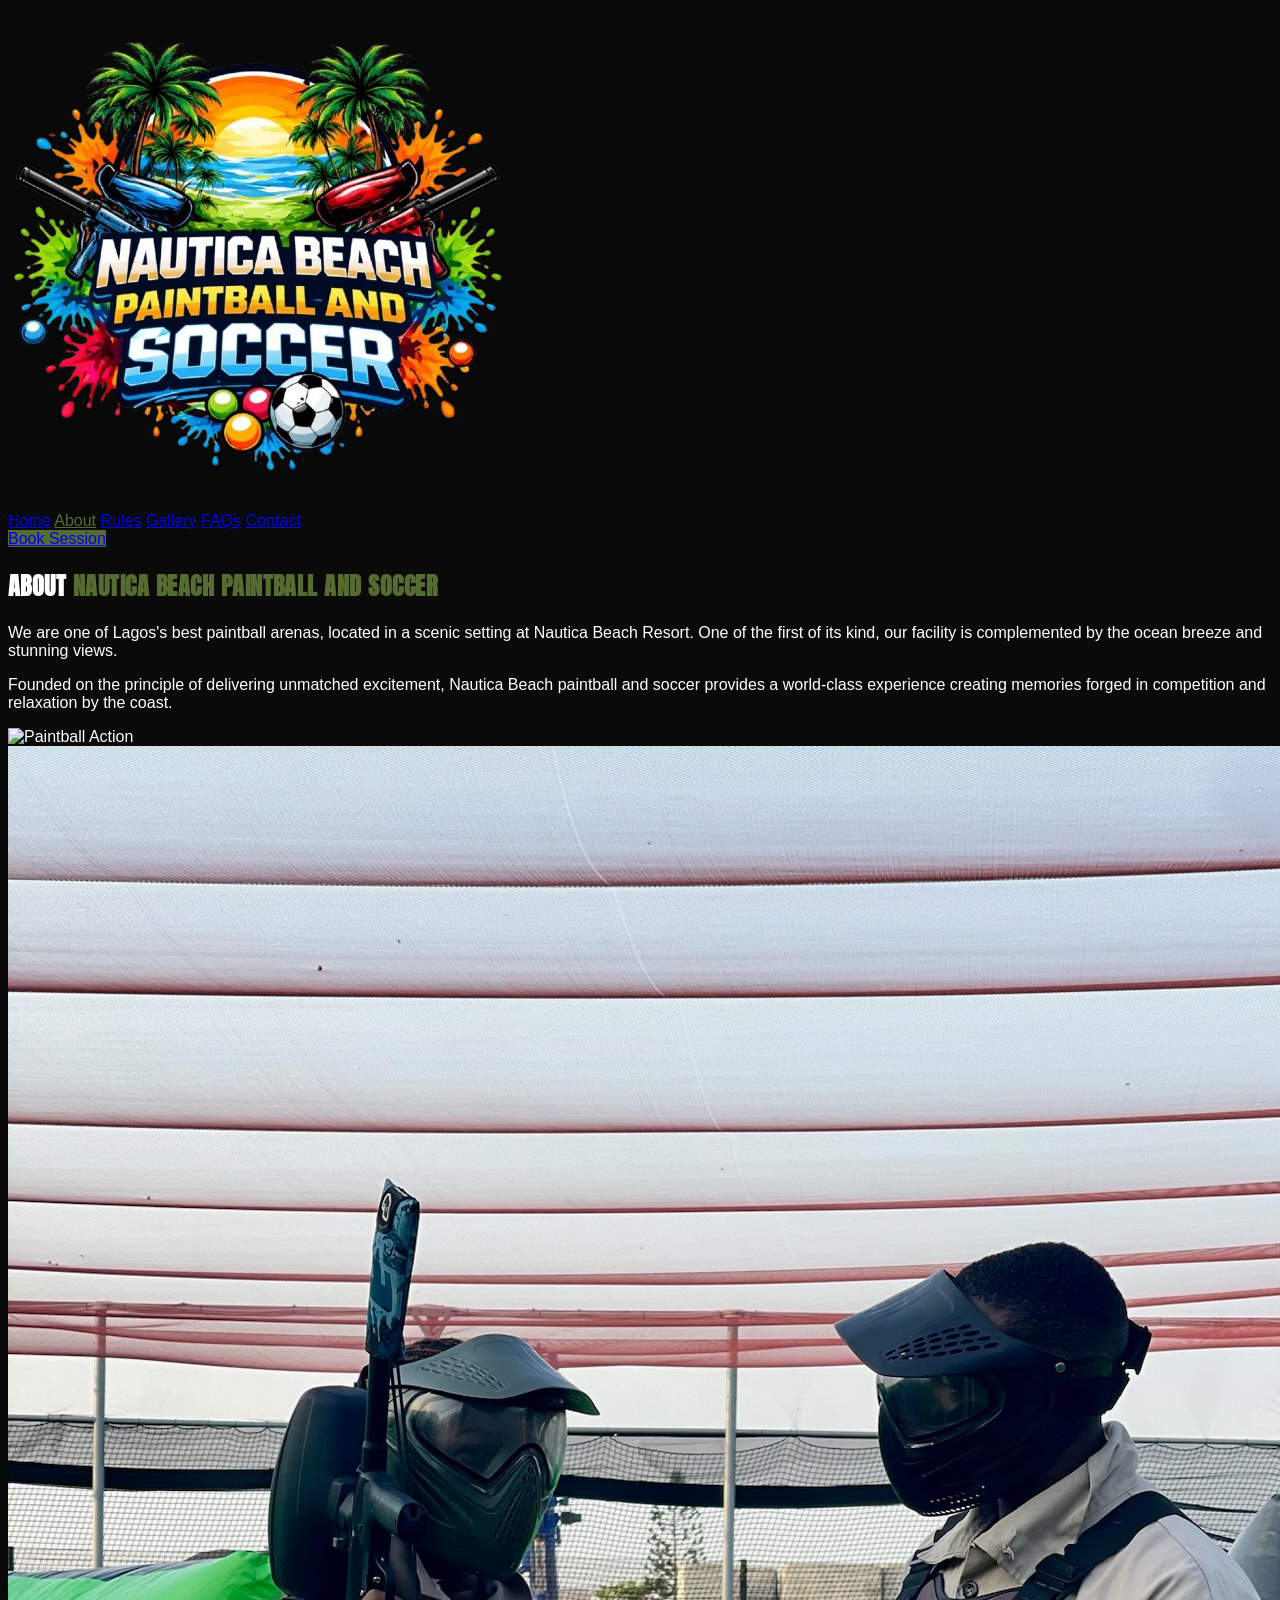
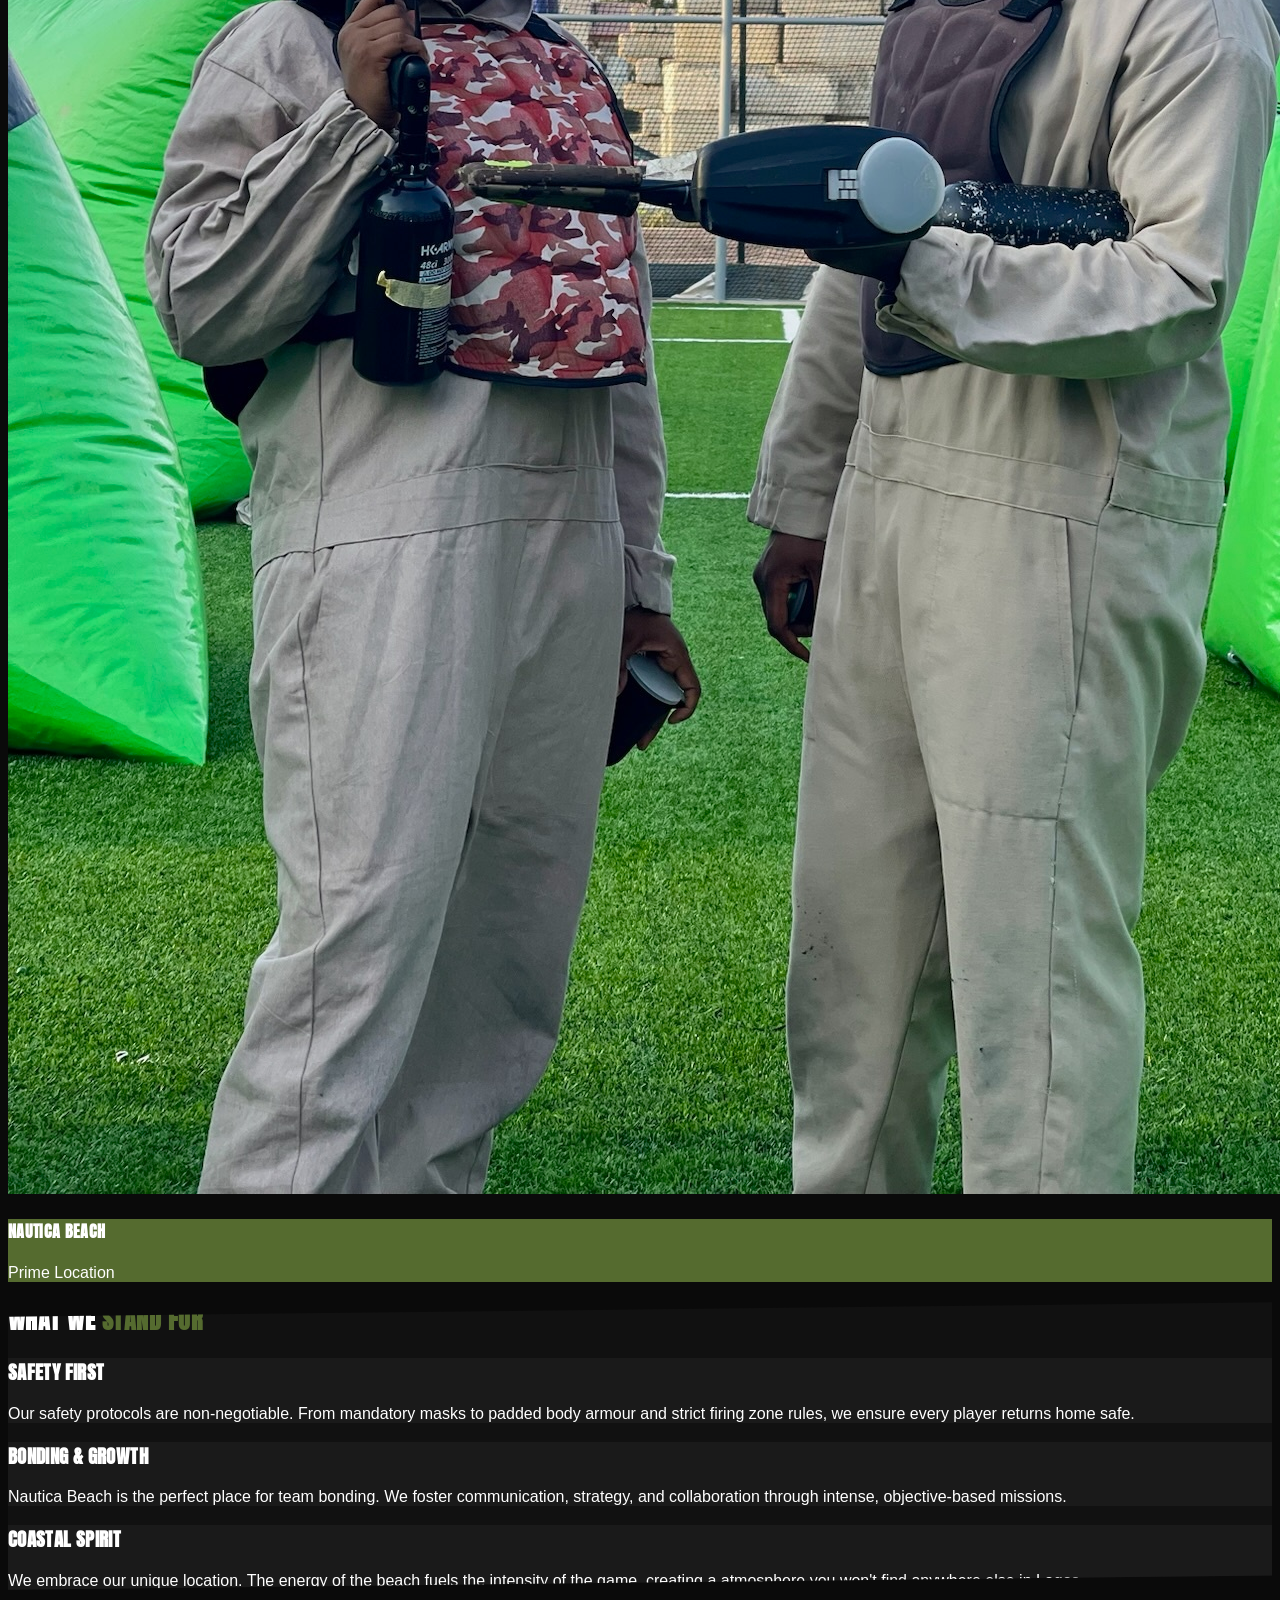
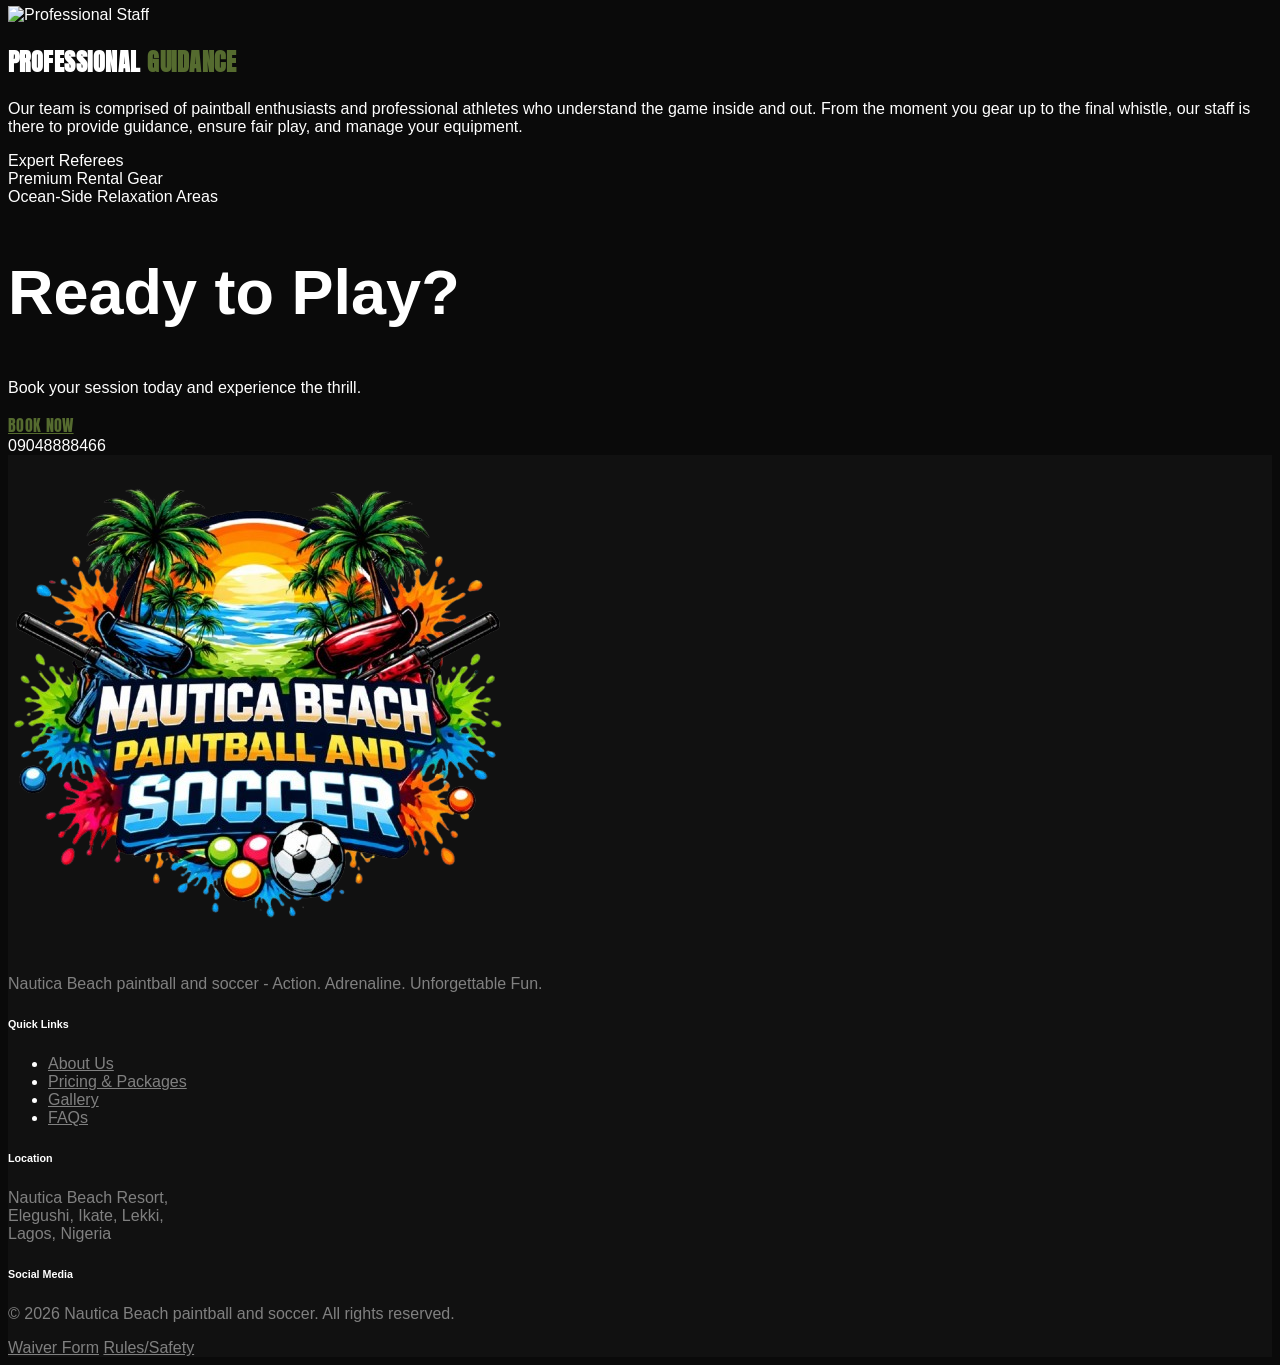
==== commit 125bc1eb: "updates" ====
--- a/about.html
+++ b/about.html
@@ -3,7 +3,7 @@
 <head>
     <meta charset="UTF-8">
     <meta name="viewport" content="width=device-width, initial-scale=1.0">
-    <title>About Us | LSP Paintball & Soccer - Nautica Beach</title>
+    <title>About Us | Nautica Beach paintball and soccer - Nautica Beach</title>
     <link rel="icon" type="image/png" href="assets/images/logo.png">
     <script src="https://cdn.tailwindcss.com"></script>
     <script src="https://code.iconify.design/iconify-icon/1.0.7/iconify-icon.min.js"></script>
@@ -26,7 +26,6 @@
                     <a href="rules-and-safety.html" id="header-rules-link" class="hover:text-primary-red transition-colors">Rules</a>
                     <a href="gallery.html" id="header-gallery-link" class="hover:text-primary-red transition-colors">Gallery</a>
                     <a href="frequently-asked-questions.html" id="header-faq-link" class="hover:text-primary-red transition-colors">FAQs</a>
-                    <a href="testimonials.html" id="header-testimonials-link" class="hover:text-primary-red transition-colors">Testimonials</a>
                     <a href="contact.html" id="header-contact-link" class="hover:text-primary-red transition-colors">Contact</a>
                 </nav>
                 <div class="flex items-center space-x-6">
@@ -50,7 +49,7 @@
                 <div class="space-y-8 max-w-xl">
                   <h2 class="font-anton text-4xl md:text-5xl mt-20 leading-tight uppercase">
                     About
-                    <span class="block text-primary-red mt-2">LSP PAINTBALL & SOCCER  NAUTICA BEACH</span>
+                    <span class="block text-primary-red mt-2">Nautica Beach paintball and soccer</span>
                   </h2>
           
                   <div class="space-y-5 text-base md:text-lg text-white/70 leading-relaxed">
@@ -58,7 +57,7 @@
                       We are one of Lagos's best paintball arenas, located in a scenic setting at Nautica Beach Resort. One of the first of its kind, our facility is complemented by the ocean breeze and stunning views.
                     </p>
                     <p>
-                      Founded on the principle of delivering unmatched excitement, LSP Paintball & Soccer provides a world-class  experience creating memories forged in competition and relaxation by the coast.
+                      Founded on the principle of delivering unmatched excitement, Nautica Beach paintball and soccer provides a world-class  experience creating memories forged in competition and relaxation by the coast.
                     </p>
                   </div>
           
@@ -127,7 +126,7 @@
                         </div>
                         <h3 class="font-anton text-2xl mb-4">Bonding & Growth</h3>
                         <p class="text-white/50 leading-relaxed">
-                            LSP is the perfect place for team bonding. We foster communication, strategy, and collaboration through intense, objective-based missions.
+                            Nautica Beach is the perfect place for team bonding. We foster communication, strategy, and collaboration through intense, objective-based missions.
                         </p>
                     </div>
                     
@@ -202,68 +201,120 @@
         </section>
 
         <!-- FOOTER -->
-        <footer class="bg-black pt-20 pb-10 border-t border-white/5">
-            <div class="max-w-7xl mx-auto px-6">
-                <div class="grid grid-cols-1 md:grid-cols-2 lg:grid-cols-4 gap-12 mb-16">
-                    <!-- Brand -->
-                    <div>
-                        <img src="assets/images/logo.png" alt="LSP Logo" class="h-16 mb-8">
-                        <p class="text-white/50 text-sm leading-relaxed">
-                            Lagos' premier speedball and beach soccer arena. Action-packed fun for the whole family at Nautica Beach.
-                        </p>
-                    </div>
-
-                    <!-- Contact -->
-                    <div>
-                        <h4 class="font-anton text-xl mb-6 uppercase tracking-wider">Get In Touch</h4>
-                        <ul class="space-y-4 text-sm text-white/70">
-                            <li class="flex items-start">
-                                <iconify-icon icon="lucide:map-pin" class="mr-3 text-primary-red mt-1"></iconify-icon>
-                                Nautica Beach Resort, Elegushi, Ikate, Lekki
-                            </li>
-                            <li class="flex items-center">
-                                <iconify-icon icon="lucide:phone" class="mr-3 text-primary-red"></iconify-icon>
-                                09048888466
-                            </li>
-                            <li class="flex items-center">
-                                <iconify-icon icon="lucide:mail" class="mr-3 text-primary-red"></iconify-icon>
-                                lspparknautica@gmail.com
-                            </li>
-                        </ul>
-                    </div>
-
-                    <!-- Links -->
-                    <div>
-                        <h4 class="font-anton text-xl mb-6 uppercase tracking-wider">Quick Links</h4>
-                        <ul class="space-y-3 text-sm text-white/70">
-                            <li><a href="about.html" id="footer-pricing-link" class="hover:text-primary-red transition-colors">View Pricing</a></li>
-                            <li><a href="rules-and-safety.html" id="footer-rules-link" class="hover:text-primary-red transition-colors">Arena Rules</a></li>
-                            <li><a href="waiver.html" id="footer-waiver-link" class="hover:text-primary-red transition-colors">Sign Waiver</a></li>
-                            <li><a href="frequently-asked-questions.html" id="footer-faq-link" class="hover:text-primary-red transition-colors">Safety FAQs</a></li>
-                        </ul>
-                    </div>
-
-                    <!-- Socials -->
-                    <div>
-                        <h4 class="font-anton text-xl mb-6 uppercase tracking-wider">Follow Action</h4>
-                        <div class="flex space-x-4 mb-8">
-                            <a href="https://instagram.com/nauticabeachpaintball" id="instagram-link" class="w-12 h-12 rounded-full bg-white/5 flex items-center justify-center hover:bg-primary-red transition-all">
-                                <iconify-icon icon="lucide:instagram" class="text-xl"></iconify-icon>
-                            </a>
-                            <a href="https://tiktok.com/@nauticabeachpaintball" id="tiktok-link" class="w-12 h-12 rounded-full bg-white/5 flex items-center justify-center hover:bg-primary-red transition-all">
-                                <iconify-icon icon="simple-icons:tiktok" class="text-xl"></iconify-icon>
-                            </a>
-                        </div>
-                        <p class="text-[10px] uppercase tracking-widest text-white/30 font-bold">@nauticabeachpaintball</p>
-                    </div>
-                </div>
-
-                <div class="pt-10 border-t border-white/5 flex flex-col md:flex-row justify-between items-center text-xs text-white/30 uppercase tracking-[0.2em]">
-                    <p>© 2026 LSP PAINTBALL & SOCCER. All Rights Reserved.</p>
-                    
-                </div>
-            </div>
-        </footer>
+        <footer class="bg-[#111111] py-16 border-t border-white/5">
+            <div class="container mx-auto px-6">
+              <div class="grid grid-cols-1 md:grid-cols-4 gap-12 mb-16">
+                <div class="col-span-1 md:col-span-1">
+                  <img
+                    src="assets/images/logo.png"
+                    alt="LSP Logo"
+                    class="h-12 mb-6"
+                  />
+                  <p class="text-muted text-sm leading-relaxed">
+                    Nautica Beach paintball and soccer -
+                    Action. Adrenaline. Unforgettable Fun.
+                  </p>
+                </div>
+                <div>
+                  <h6 class="text-white mb-6 tracking-widest text-sm uppercase">
+                    Quick Links
+                  </h6>
+                  <ul class="space-y-4">
+                    <li>
+                      <a
+                        href="about.html"
+                        id="footer-about-link"
+                        class="text-muted hover:text-[#ec1c25] text-sm transition-colors"
+                        >About Us</a
+                      >
+                    </li>
+                    <li>
+                      <a
+                        href="about.html"
+                        id="footer-pricing-link"
+                        class="text-muted hover:text-[#ec1c25] text-sm transition-colors"
+                        >Pricing & Packages</a
+                      >
+                    </li>
+                    <li>
+                      <a
+                        href="gallery.html"
+                        id="footer-waiver-link"
+                        class="text-muted hover:text-[#ec1c25] text-sm transition-colors"
+                        >Gallery</a
+                      >
+                    </li>
+                    <li>
+                      <a
+                        href="frequently-asked-questions.html"
+                        id="footer-faq-link"
+                        class="text-muted hover:text-[#ec1c25] text-sm transition-colors"
+                        >FAQs</a
+                      >
+                    </li>
+                  </ul>
+                </div>
+                <div>
+                  <h6 class="text-white mb-6 tracking-widest text-sm uppercase">
+                    Location
+                  </h6>
+                  <p class="text-muted text-sm">
+                    Nautica Beach Resort,<br />
+                    Elegushi, Ikate, Lekki,<br />
+                    Lagos, Nigeria
+                  </p>
+                </div>
+                <div>
+                  <h6 class="text-white mb-6 tracking-widest text-sm uppercase">
+                    Social Media
+                  </h6>
+                  <div class="flex gap-4">
+                    <a
+                      href="https://instagram.com/nauticabeachpaintball"
+                      id="instagram-link"
+                      class="w-10 h-10 rounded-full bg-white/5 flex items-center justify-center hover:bg-[#ec1c25] transition-all"
+                    >
+                      <iconify-icon
+                        icon="mdi:instagram"
+                        class="text-xl"
+                      ></iconify-icon>
+                    </a>
+                    <a
+                      href="https://tiktok.com/@nauticabeachpaintball"
+                      id="tiktok-link"
+                      class="w-10 h-10 rounded-full bg-white/5 flex items-center justify-center hover:bg-[#ec1c25] transition-all"
+                    >
+                      <iconify-icon
+                        icon="iconoir:tiktok"
+                        class="text-xl"
+                      ></iconify-icon>
+                    </a>
+                  </div>
+                </div>
+              </div>
+              <div
+                class="pt-12 border-t border-white/5 flex flex-col md:flex-row justify-between items-center gap-6"
+              >
+                <p class="text-muted text-xs">
+                  © 2026 Nautica Beach paintball and soccer. All rights reserved.
+                </p>
+                <div class="flex gap-8">
+                  <a
+                    href="waiver.html"
+                    id="privacy-link"
+                    class="text-muted text-xs hover:text-white"
+                    >Waiver Form</a
+                  >
+                  <a
+                    href="rules-and-safety.html"
+                    id="terms-link"
+                    class="text-muted text-xs hover:text-white"
+                    >Rules/Safety</a
+                  >
+                </div>
+              </div>
+            </div>
+          </footer>
     </div>
     <script>
         (function () {
@@ -288,4 +339,3 @@
 
 
 
-
--- a/styles/site.css
+++ b/styles/site.css
@@ -435,6 +435,53 @@
     z-index: 0;
 }
 
+.feature-card--media {
+    background-position: center;
+    background-size: cover;
+    min-height: 24rem;
+    display: flex;
+    flex-direction: column;
+    justify-content: flex-end;
+}
+
+.feature-card--media::after {
+    background:
+        linear-gradient(180deg, rgb(var(--color-bg-dark-rgb) / 0.18) 0%, rgb(var(--color-bg-dark-rgb) / 0.34) 35%, rgb(var(--color-bg-dark-rgb) / 0.94) 100%);
+    content: '';
+    inset: 0;
+    position: absolute;
+    z-index: 0;
+}
+
+.feature-card--paintball {
+    background-image: url('../assets/images/IMG_5460.webp');
+}
+
+.feature-card--soccer {
+    background-image: url('../assets/images/IMG_6734.webp');
+}
+
+.feature-card--group {
+    background-image: url('../assets/images/IMG_2877.webp');
+}
+
+.feature-card--bonding {
+    background-image: url('../assets/images/IMG_2885.webp');
+}
+
+.feature-card-button {
+    align-self: flex-start;
+    background: rgb(var(--color-white-rgb) / 0.96);
+    color: #111111;
+    transition: transform 0.25s ease, background-color 0.25s ease, color 0.25s ease;
+}
+
+.feature-card-button:hover {
+    background: var(--color-brand-primary);
+    color: white;
+    transform: translateY(-2px);
+}
+
 .text-muted {
     color: var(--color-text-muted);
 }
@@ -590,6 +637,116 @@
 
 .testimonial-gradient {
     background: linear-gradient(135deg, var(--color-surface) 0%, var(--color-bg-dark) 100%);
+}
+
+.home-reviews-section {
+    position: relative;
+}
+
+.home-reviews-grid {
+    display: grid;
+    gap: 2.5rem;
+}
+
+.home-reviews-summary {
+    border-bottom: 1px solid rgb(var(--color-white-rgb) / 0.1);
+    padding-bottom: 2.5rem;
+}
+
+.home-reviews-kicker {
+    color: rgb(var(--color-white-rgb) / 0.72);
+    display: inline-block;
+    font-size: 0.82rem;
+    font-weight: 700;
+    letter-spacing: 0.42em;
+    margin-bottom: 1.5rem;
+    text-transform: uppercase;
+}
+
+.home-reviews-stars {
+    align-items: center;
+    display: flex;
+    flex-wrap: wrap;
+    gap: 0.85rem;
+    margin-bottom: 1.75rem;
+}
+
+.home-reviews-stars iconify-icon,
+.home-review-card__stars iconify-icon {
+    color: #d4a63a;
+}
+
+.home-reviews-stars iconify-icon {
+    font-size: 2.5rem;
+}
+
+.home-reviews-star-split {
+    display: grid;
+    position: relative;
+}
+
+.home-reviews-star-split .is-filled,
+.home-reviews-star-split .is-muted {
+    grid-area: 1 / 1;
+}
+
+.home-reviews-star-split .is-filled {
+    clip-path: inset(0 45% 0 0);
+}
+
+.home-reviews-star-split .is-muted {
+    color: rgb(var(--color-white-rgb) / 0.22);
+}
+
+.home-reviews-meta {
+    color: rgb(var(--color-white-rgb) / 0.74);
+    font-size: clamp(1rem, 1.6vw, 1.25rem);
+    line-height: 1.3;
+    margin: 0;
+    max-width: 21rem;
+}
+
+.home-reviews-viewport {
+    overflow: hidden;
+    position: relative;
+}
+
+.home-reviews-list {
+    display: flex;
+    gap: 1.5rem;
+    width: max-content;
+}
+
+.home-review-card {
+    border-top: 1px solid rgb(var(--color-white-rgb) / 0.08);
+    flex: 0 0 min(82vw, 19rem);
+    padding-top: 1.75rem;
+}
+
+.home-review-card__stars {
+    display: flex;
+    gap: 0.45rem;
+    margin-bottom: 1.5rem;
+}
+
+.home-review-card__stars iconify-icon {
+    font-size: 1.45rem;
+}
+
+.home-review-card__body {
+    color: rgb(var(--color-white-rgb) / 0.88);
+    font-family: 'Questrial', sans-serif;
+    font-size: clamp(0.98rem, 1.25vw, 1.08rem);
+    line-height: 1.45;
+    margin: 0 0 1.5rem;
+    max-width: 18rem;
+}
+
+.home-review-card__author {
+    color: rgb(var(--color-white-rgb) / 0.96);
+    font-size: 0.95rem;
+    font-weight: 700;
+    margin: 0;
 }
 
 @keyframes pulse {
@@ -1130,6 +1287,38 @@
         display: none;
     }
 
+    .home-reviews-grid {
+        gap: 0;
+        grid-template-columns: minmax(0, 1.05fr) minmax(0, 2.45fr);
+    }
+
+    .home-reviews-summary {
+        border-bottom: 0;
+        border-right: 1px solid rgb(var(--color-white-rgb) / 0.1);
+        display: flex;
+        flex-direction: column;
+        justify-content: center;
+        min-height: 100%;
+        padding-bottom: 0;
+        padding-right: 4rem;
+    }
+
+    .home-reviews-list {
+        gap: 0;
+    }
+
+    .home-review-card {
+        border-left: 1px solid rgb(var(--color-white-rgb) / 0.1);
+        border-top: 0;
+        flex-basis: 20rem;
+        min-height: 100%;
+        padding: 0 3rem;
+    }
+
+    .home-review-card:first-child {
+        border-left: 0;
+    }
+
     .home-intro-image {
         height: 32rem;
         object-fit: cover;
@@ -1153,6 +1342,34 @@
 }
 
 @media (max-width: 767px) {
+    .home-reviews-summary {
+        text-align: center;
+    }
+
+    .home-reviews-stars {
+        justify-content: center;
+    }
+
+    .home-reviews-meta {
+        margin-left: auto;
+        margin-right: auto;
+    }
+
+    .home-review-card {
+        border-top: 0;
+        text-align: center;
+    }
+
+    .home-review-card__stars {
+        justify-content: center;
+    }
+
+    .home-review-card__body,
+    .home-review-card__author {
+        margin-left: auto;
+        margin-right: auto;
+    }
+
     .pricing-mobile-hint {
         display: block;
     }
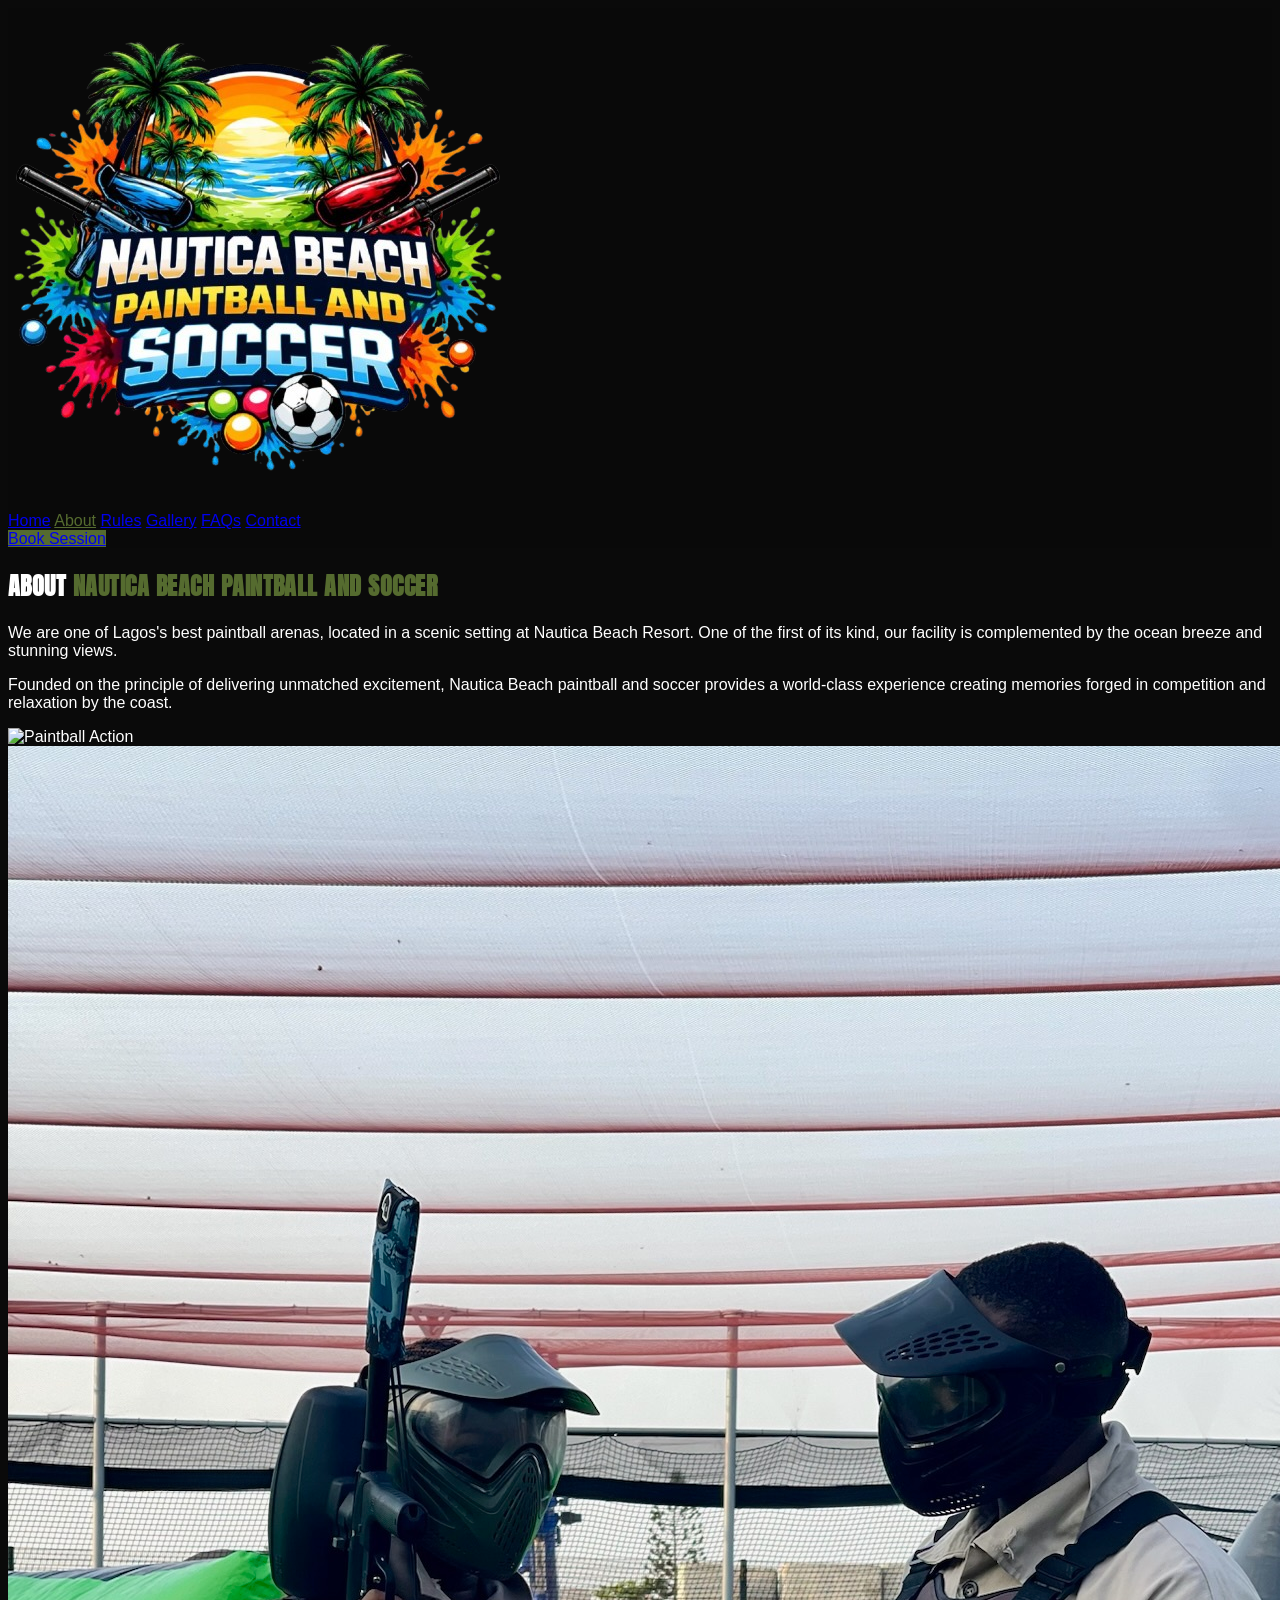
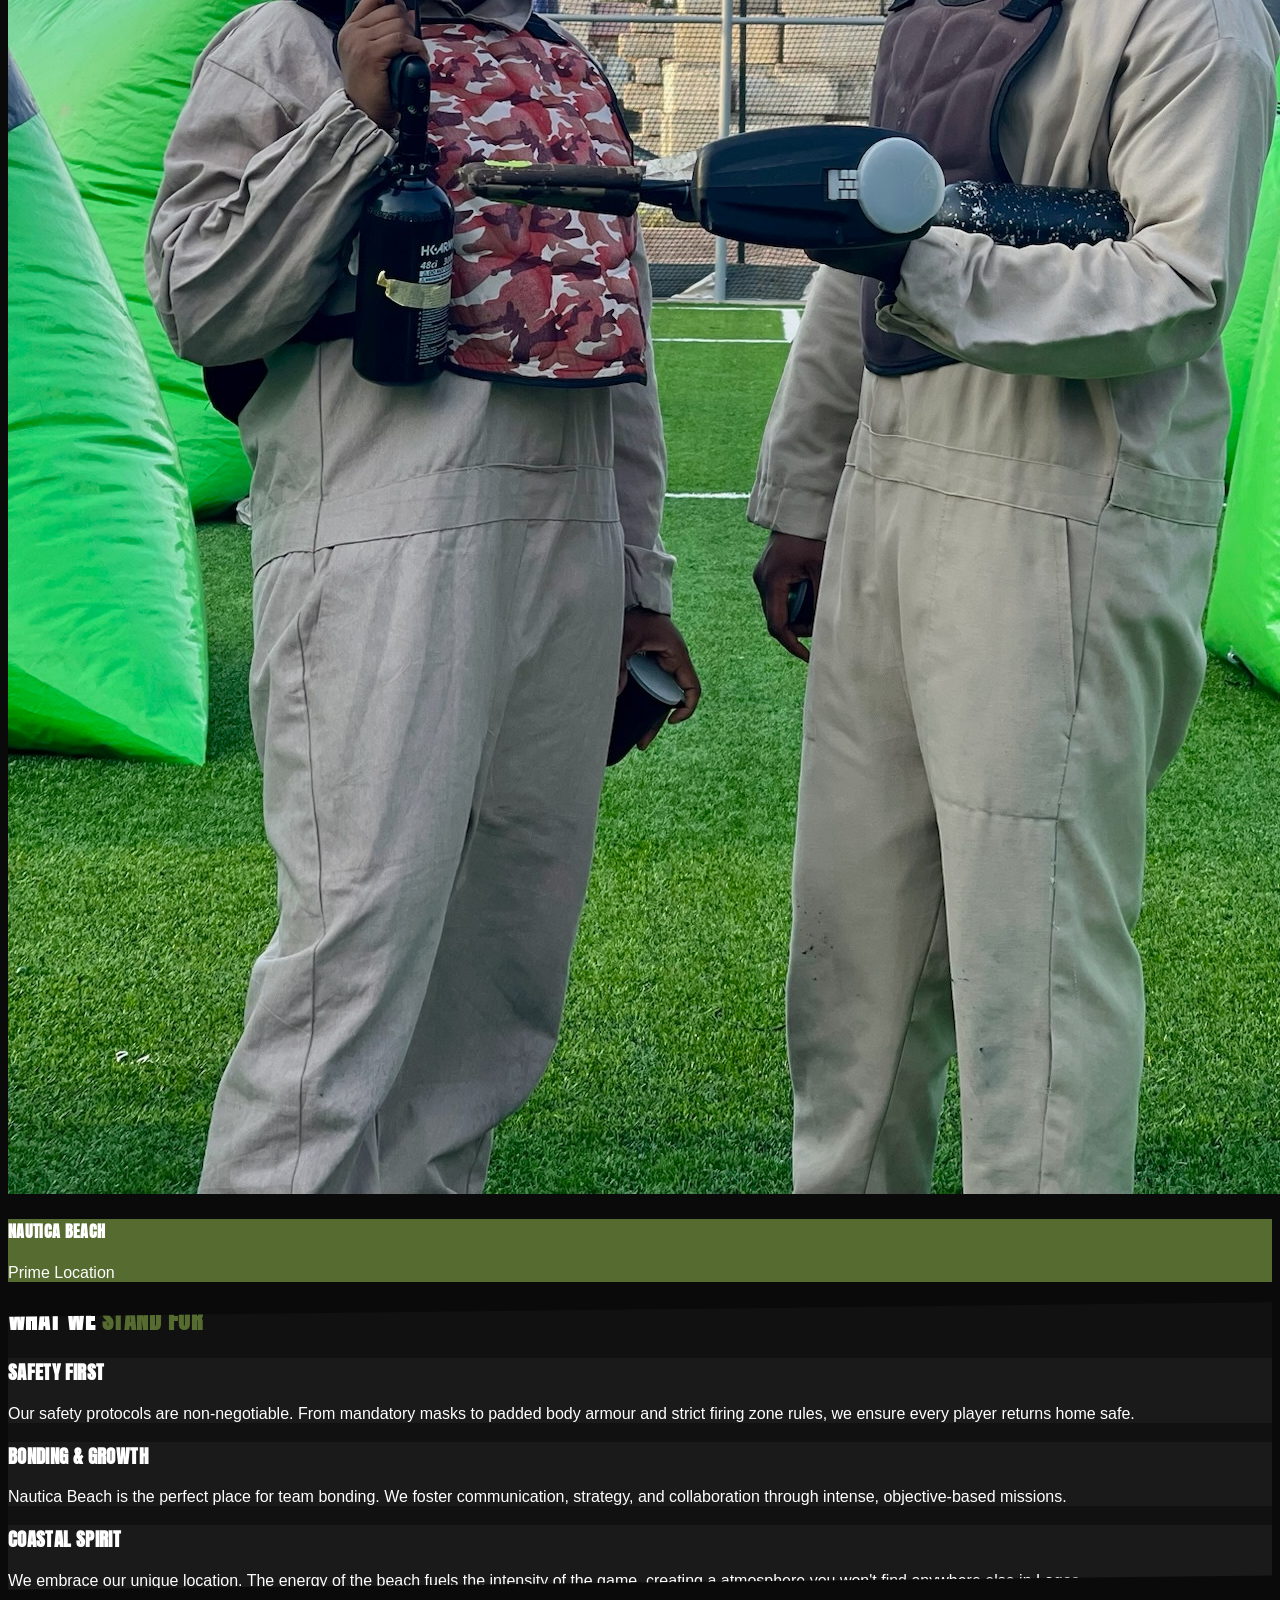
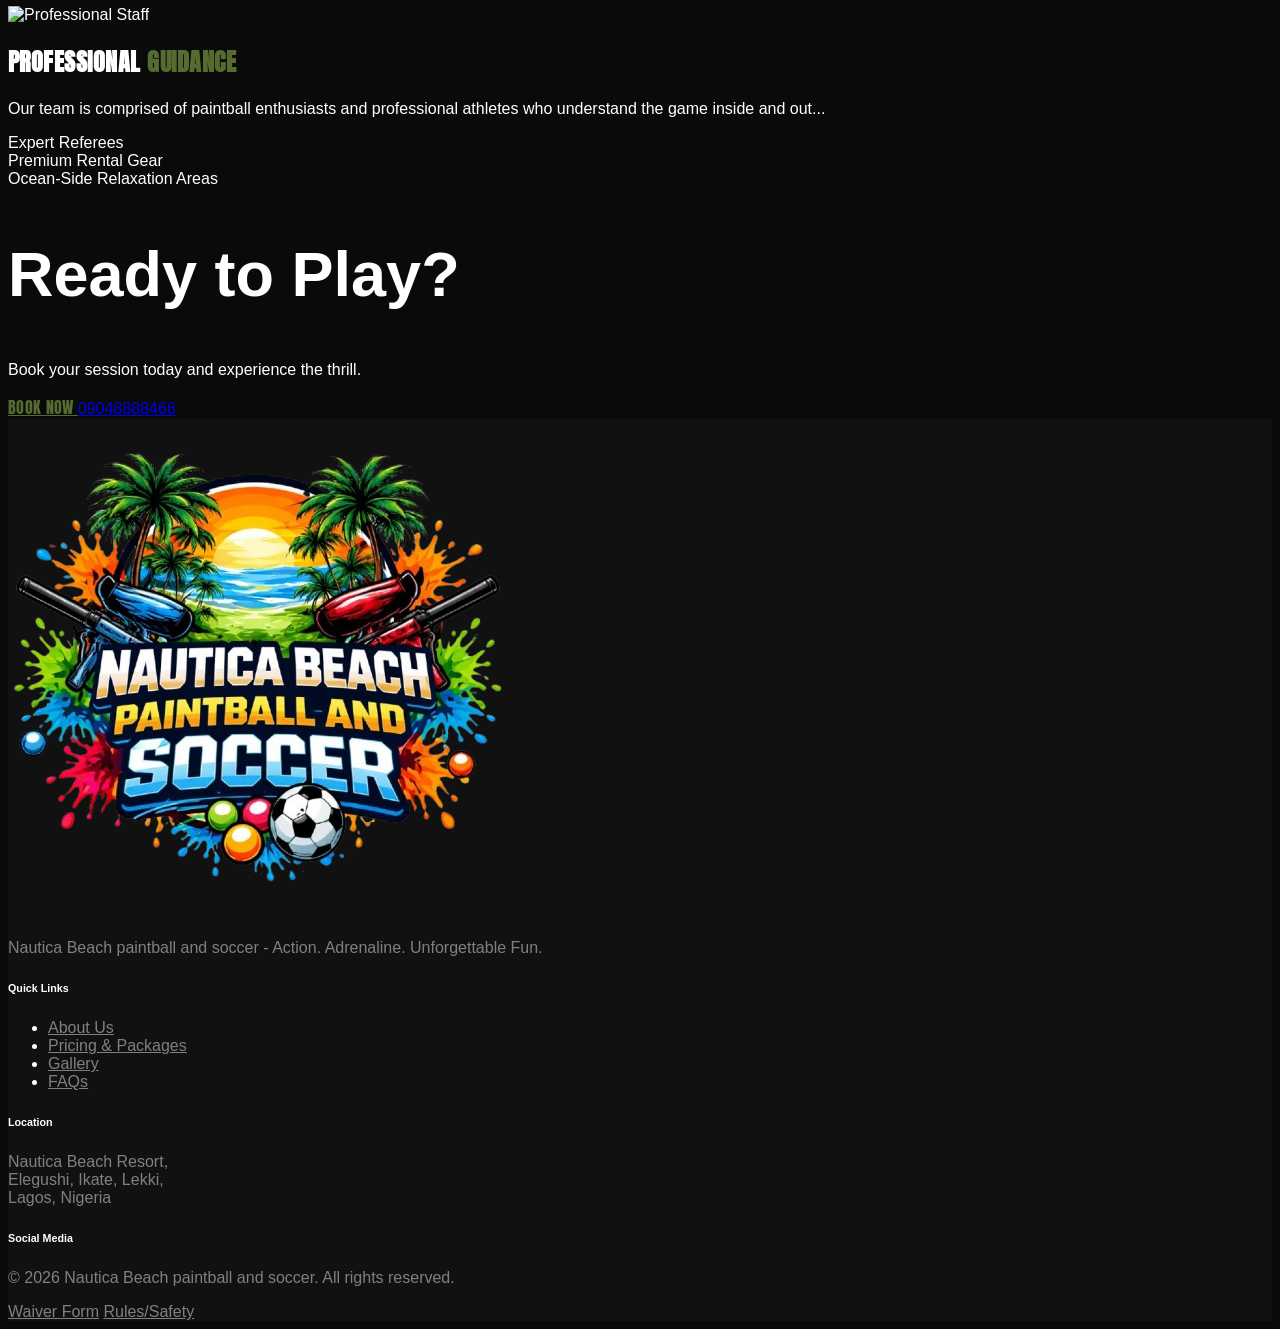
==== commit 470c09d8: "updates" ====
--- a/about.html
+++ b/about.html
@@ -1,341 +1,495 @@
-﻿<!DOCTYPE html>
+﻿<!doctype html>
 <html lang="en">
-<head>
-    <meta charset="UTF-8">
-    <meta name="viewport" content="width=device-width, initial-scale=1.0">
+  <head>
+    <meta charset="UTF-8" />
+    <meta name="viewport" content="width=device-width, initial-scale=1.0" />
     <title>About Us | Nautica Beach paintball and soccer - Nautica Beach</title>
-    <link rel="icon" type="image/png" href="assets/images/logo.png">
+    <link rel="icon" type="image/png" href="assets/images/logo.png" />
     <script src="https://cdn.tailwindcss.com"></script>
     <script src="https://code.iconify.design/iconify-icon/1.0.7/iconify-icon.min.js"></script>
-    <link rel="preconnect" href="https://fonts.googleapis.com">
-    <link rel="preconnect" href="https://fonts.gstatic.com" crossorigin>
-    <link href="https://fonts.googleapis.com/css2?family=Anton&display=swap" rel="stylesheet">
-    <link rel="stylesheet" href="styles/site.css">
-</head>
-<body>
+    <link rel="preconnect" href="https://fonts.googleapis.com" />
+    <link rel="preconnect" href="https://fonts.gstatic.com" crossorigin />
+    <link
+      href="https://fonts.googleapis.com/css2?family=Anton&display=block"
+      rel="stylesheet"
+    />
+    <link rel="stylesheet" href="styles/site.css" />
+  </head>
+  <body>
     <div class="min-h-screen flex flex-col">
-        <!-- NAVIGATION -->
-        <header class="fixed top-0 left-0 w-full z-50 glass-nav border-b border-white/5">
-            <div class="max-w-7xl mx-auto px-6 h-20 flex items-center justify-between">
-                <a href="index.html" id="header-logo-link" class="flex items-center space-x-2">
-                    <img src="assets/images/logo.png" alt="LSP Logo" class="h-12 w-auto brightness-110">
-                </a>
-                <nav class="hidden lg:flex items-center space-x-8 text-sm font-medium uppercase tracking-widest">
-                    <a href="index.html" id="header-home-link" class="hover:text-primary-red transition-colors">Home</a>
-                    <a href="about.html" id="header-about-link" class="text-primary-red">About</a>
-                    <a href="rules-and-safety.html" id="header-rules-link" class="hover:text-primary-red transition-colors">Rules</a>
-                    <a href="gallery.html" id="header-gallery-link" class="hover:text-primary-red transition-colors">Gallery</a>
-                    <a href="frequently-asked-questions.html" id="header-faq-link" class="hover:text-primary-red transition-colors">FAQs</a>
-                    <a href="contact.html" id="header-contact-link" class="hover:text-primary-red transition-colors">Contact</a>
-                </nav>
-                <div class="flex items-center space-x-6">
-                    <a href="booking.html" id="header-book-button" class="hidden sm:flex bg-[#ec1c25] hover:bg-[#ff3333] text-white px-6 py-2.5 rounded-full font-bold text-sm transition-all tracking-wider uppercase">
-                        Book Session
-                    </a>
-                    <button class="lg:hidden text-white text-3xl" id="mobile-menu-button">
-                        <iconify-icon icon="lucide:menu"></iconify-icon>
-                    </button>
-                </div>
-            </div>
-        </header>
-
-
-        <!-- CORE NARRATIVE -->
-        <section class="py-24 bg-[#0A0A0A] paint-splatter-bg">
-            <div class="max-w-7xl mx-auto px-6">
-              <div class="grid lg:grid-cols-2 gap-16 lg:gap-20 items-center">
-          
-                <!-- LEFT CONTENT -->
-                <div class="space-y-8 max-w-xl">
-                  <h2 class="font-anton text-4xl md:text-5xl mt-20 leading-tight uppercase">
-                    About
-                    <span class="block text-primary-red mt-2">Nautica Beach paintball and soccer</span>
-                  </h2>
-          
-                  <div class="space-y-5 text-base md:text-lg text-white/70 leading-relaxed">
-                    <p>
-                      We are one of Lagos's best paintball arenas, located in a scenic setting at Nautica Beach Resort. One of the first of its kind, our facility is complemented by the ocean breeze and stunning views.
-                    </p>
-                    <p>
-                      Founded on the principle of delivering unmatched excitement, Nautica Beach paintball and soccer provides a world-class  experience creating memories forged in competition and relaxation by the coast.
+      <!-- NAVIGATION -->
+      <header
+        class="fixed top-0 left-0 w-full z-50 glass-nav border-b border-white/5"
+      >
+        <div
+          class="max-w-7xl mx-auto px-6 h-20 flex items-center justify-between"
+        >
+          <a
+            href="index.html"
+            id="header-logo-link"
+            class="flex items-center space-x-2"
+          >
+            <img
+              src="assets/images/logo.png"
+              alt="LSP Logo"
+              class="h-12 w-auto brightness-110"
+            />
+          </a>
+          <nav
+            class="hidden lg:flex items-center space-x-8 text-sm font-medium uppercase tracking-widest"
+          >
+            <a
+              href="index.html"
+              id="header-home-link"
+              class="hover:text-primary-red transition-colors"
+              >Home</a
+            >
+            <a href="about.html" id="header-about-link" class="text-primary-red"
+              >About</a
+            >
+            <a
+              href="rules-and-safety.html"
+              id="header-rules-link"
+              class="hover:text-primary-red transition-colors"
+              >Rules</a
+            >
+            <a
+              href="gallery.html"
+              id="header-gallery-link"
+              class="hover:text-primary-red transition-colors"
+              >Gallery</a
+            >
+            <a
+              href="frequently-asked-questions.html"
+              id="header-faq-link"
+              class="hover:text-primary-red transition-colors"
+              >FAQs</a
+            >
+            <a
+              href="contact.html"
+              id="header-contact-link"
+              class="hover:text-primary-red transition-colors"
+              >Contact</a
+            >
+          </nav>
+          <div class="flex items-center space-x-6">
+            <a
+              href="booking.html"
+              id="header-book-button"
+              class="hidden sm:flex bg-[#ec1c25] hover:bg-[#ff3333] text-white px-6 py-2.5 rounded-full font-bold text-sm transition-all tracking-wider uppercase"
+            >
+              Book Session
+            </a>
+            <button
+              class="lg:hidden text-white text-3xl"
+              id="mobile-menu-button"
+            >
+              <iconify-icon icon="lucide:menu"></iconify-icon>
+            </button>
+          </div>
+        </div>
+      </header>
+
+      <!-- CORE NARRATIVE -->
+      <section class="py-24 bg-[#0A0A0A] paint-splatter-bg">
+        <div class="max-w-7xl mx-auto px-6">
+          <div class="grid lg:grid-cols-2 gap-16 lg:gap-20 items-center">
+            <!-- LEFT CONTENT -->
+            <div class="space-y-8 max-w-xl">
+              <h2
+                class="animate-fadeUp font-anton text-4xl md:text-5xl mt-20 leading-tight uppercase [animation-delay:0.1s]"
+              >
+                About
+                <span class="block text-primary-red mt-2">
+                  Nautica Beach paintball and soccer
+                </span>
+              </h2>
+
+              <div
+                class="space-y-5 text-base md:text-lg text-white/70 leading-relaxed"
+              >
+                <p class="animate-fadeUp [animation-delay:0.3s]">
+                  We are one of Lagos's best paintball arenas, located in a
+                  scenic setting at Nautica Beach Resort. One of the first of
+                  its kind, our facility is complemented by the ocean breeze and
+                  stunning views.
+                </p>
+
+                <p class="animate-fadeUp [animation-delay:0.5s]">
+                  Founded on the principle of delivering unmatched excitement,
+                  Nautica Beach paintball and soccer provides a world-class
+                  experience creating memories forged in competition and
+                  relaxation by the coast.
+                </p>
+              </div>
+            </div>
+
+            <!-- RIGHT CONTENT -->
+            <div class="relative animate-fadeUp">
+              <div
+                class="absolute inset-0 bg-primary-red/10 blur-2xl rounded-3xl"
+              ></div>
+
+              <div class="relative grid grid-cols-2 gap-4">
+                <!-- LARGE IMAGE -->
+                <img
+                  src="assets/images/IMG_5460.webp"
+                  alt="Paintball Action"
+                  class="rounded-2xl object-cover w-full h-full aspect-[3/4] hover:scale-105 transition duration-500 animate-fadeUp"
+                />
+
+                <!-- RIGHT STACK -->
+                <div class="flex flex-col gap-4">
+                  <img
+                    src="assets/images/IMG_2859.webp"
+                    alt="LSP arena moment"
+                    class="rounded-2xl bg-black p-6 border border-white/10 hover:border-primary-red hover:scale-105 transition duration-500 animate-fadeUp"
+                  />
+
+                  <div
+                    class="bg-primary-red rounded-2xl p-6 flex flex-col justify-center h-full hover:scale-105 transition duration-500 animate-fadeUp"
+                  >
+                    <iconify-icon
+                      icon="lucide:anchor"
+                      class="text-3xl mb-3"
+                    ></iconify-icon>
+                    <h4 class="font-anton text-xl">NAUTICA BEACH</h4>
+                    <p
+                      class="text-xs uppercase tracking-wider font-semibold mt-1"
+                    >
+                      Prime Location
                     </p>
                   </div>
-          
-                
                 </div>
-          
-                <!-- RIGHT CONTENT -->
-                <div class="relative">
-                  <div class="absolute inset-0 bg-primary-red/10 blur-2xl rounded-3xl"></div>
-          
-                  <div class="relative grid grid-cols-2 gap-4">
-                    
-                    <!-- LARGE IMAGE -->
-                    <img 
-                      src="assets/images/IMG_5460.webp" 
-                      alt="Paintball Action" 
-                      class="rounded-2xl object-cover w-full h-full aspect-[3/4]"
-                    />
-          
-                    <!-- RIGHT STACK -->
-                    <div class="flex flex-col gap-4">
-          
-                      <img 
-                        src="assets/images/IMG_2859.webp" 
-                        alt="LSP arena moment" 
-                        class="rounded-2xl bg-black p-6 border border-white/10 hover:border-primary-red transition"
-                      />
-          
-                      <div class="bg-primary-red rounded-2xl p-6 flex flex-col justify-center h-full">
-                        <iconify-icon icon="lucide:anchor" class="text-3xl mb-3"></iconify-icon>
-                        <h4 class="font-anton text-xl">NAUTICA BEACH</h4>
-                        <p class="text-xs uppercase tracking-wider font-semibold mt-1">
-                          Prime Location
-                        </p>
-                      </div>
-          
-                    </div>
-                  </div>
+              </div>
+            </div>
+          </div>
+        </div>
+      </section>
+
+      <!-- CORE VALUES -->
+      <section class="py-24 bg-[#111111] diagonal-bg">
+        <div class="max-w-7xl mx-auto px-6 py-12">
+          <div class="text-center mb-16">
+            <h2 class="font-anton text-6xl uppercase">
+              What We <span class="text-primary-red">Stand For</span>
+            </h2>
+          </div>
+
+          <div class="grid grid-cols-1 md:grid-cols-3 gap-8">
+            <div
+              class="bg-[#1A1A1A] p-10 rounded-3xl border border-white/5 hover-lift"
+            >
+              <div
+                class="w-14 h-14 bg-primary-red/10 rounded-xl flex items-center justify-center mb-6"
+              >
+                <iconify-icon
+                  icon="lucide:shield-check"
+                  class="text-3xl text-primary-red"
+                ></iconify-icon>
+              </div>
+              <h3 class="font-anton text-2xl mb-4">Safety First</h3>
+              <p class="text-white/50 leading-relaxed">
+                Our safety protocols are non-negotiable. From mandatory masks to
+                padded body armour and strict firing zone rules, we ensure every
+                player returns home safe.
+              </p>
+            </div>
+
+            <div
+              class="bg-[#1A1A1A] p-10 rounded-3xl border border-white/5 hover-lift"
+            >
+              <div
+                class="w-14 h-14 bg-primary-red/10 rounded-xl flex items-center justify-center mb-6"
+              >
+                <iconify-icon
+                  icon="lucide:users"
+                  class="text-3xl text-primary-red"
+                ></iconify-icon>
+              </div>
+              <h3 class="font-anton text-2xl mb-4">Bonding & Growth</h3>
+              <p class="text-white/50 leading-relaxed">
+                Nautica Beach is the perfect place for team bonding. We foster
+                communication, strategy, and collaboration through intense,
+                objective-based missions.
+              </p>
+            </div>
+
+            <div
+              class="bg-[#1A1A1A] p-10 rounded-3xl border border-white/5 hover-lift"
+            >
+              <div
+                class="w-14 h-14 bg-primary-red/10 rounded-xl flex items-center justify-center mb-6"
+              >
+                <iconify-icon
+                  icon="lucide:waves"
+                  class="text-3xl text-primary-red"
+                ></iconify-icon>
+              </div>
+              <h3 class="font-anton text-2xl mb-4">Coastal Spirit</h3>
+              <p class="text-white/50 leading-relaxed">
+                We embrace our unique location. The energy of the beach fuels
+                the intensity of the game, creating a atmosphere you won't find
+                anywhere else in Lagos.
+              </p>
+            </div>
+          </div>
+        </div>
+      </section>
+
+      <!-- TEAM / FACILITY SHOWCASE -->
+      <section class="py-24 bg-[#0A0A0A]">
+        <div class="max-w-7xl mx-auto px-6">
+          <div class="grid grid-cols-1 lg:grid-cols-2 gap-16 items-center">
+            <!-- IMAGE -->
+            <div class="order-2 lg:order-1 reveal [animation-delay:0.2s]">
+              <div
+                class="rounded-3xl overflow-hidden shadow-2xl shadow-primary-red/10"
+              >
+                <img
+                  src="assets/images/IMG_5470.webp"
+                  alt="Professional Staff"
+                  class="w-full aspect-video object-cover grayscale hover:grayscale-0 transition-all duration-700"
+                />
+              </div>
+            </div>
+
+            <!-- TEXT -->
+            <div class="order-1 lg:order-2">
+              <h2
+                class="reveal font-anton text-5xl mb-6 uppercase [animation-delay:0.1s]"
+              >
+                Professional <span class="text-primary-red">Guidance</span>
+              </h2>
+
+              <p
+                class="reveal text-lg text-white/70 mb-8 leading-relaxed [animation-delay:0.3s]"
+              >
+                Our team is comprised of paintball enthusiasts and professional
+                athletes who understand the game inside and out...
+              </p>
+
+              <div class="space-y-4">
+                <div
+                  class="reveal flex items-center space-x-4 p-4 bg-white/5 rounded-xl [animation-delay:0.4s]"
+                >
+                  <iconify-icon
+                    icon="lucide:check-circle"
+                    class="text-primary-red text-2xl"
+                  ></iconify-icon>
+                  <span class="font-bold text-sm uppercase tracking-widest"
+                    >Expert Referees</span
+                  >
                 </div>
-          
-              </div>
-            </div>
-          </section>
-
-        <!-- CORE VALUES -->
-        <section class="py-24 bg-[#111111] diagonal-bg">
-            <div class="max-w-7xl mx-auto px-6 py-12">
-                <div class="text-center mb-16">
-                    <h2 class="font-anton text-6xl uppercase">What We <span class="text-primary-red">Stand For</span></h2>
+
+                <div
+                  class="reveal flex items-center space-x-4 p-4 bg-white/5 rounded-xl [animation-delay:0.5s]"
+                >
+                  <iconify-icon
+                    icon="lucide:check-circle"
+                    class="text-primary-red text-2xl"
+                  ></iconify-icon>
+                  <span class="font-bold text-sm uppercase tracking-widest"
+                    >Premium Rental Gear</span
+                  >
                 </div>
-                
-                <div class="grid grid-cols-1 md:grid-cols-3 gap-8">
-                    <div class="bg-[#1A1A1A] p-10 rounded-3xl border border-white/5 hover-lift">
-                        <div class="w-14 h-14 bg-primary-red/10 rounded-xl flex items-center justify-center mb-6">
-                            <iconify-icon icon="lucide:shield-check" class="text-3xl text-primary-red"></iconify-icon>
-                        </div>
-                        <h3 class="font-anton text-2xl mb-4">Safety First</h3>
-                        <p class="text-white/50 leading-relaxed">
-                            Our safety protocols are non-negotiable. From mandatory masks to padded body armour and strict firing zone rules, we ensure every player returns home safe.
-                        </p>
-                    </div>
-                    
-                    <div class="bg-[#1A1A1A] p-10 rounded-3xl border border-white/5 hover-lift">
-                        <div class="w-14 h-14 bg-primary-red/10 rounded-xl flex items-center justify-center mb-6">
-                            <iconify-icon icon="lucide:users" class="text-3xl text-primary-red"></iconify-icon>
-                        </div>
-                        <h3 class="font-anton text-2xl mb-4">Bonding & Growth</h3>
-                        <p class="text-white/50 leading-relaxed">
-                            Nautica Beach is the perfect place for team bonding. We foster communication, strategy, and collaboration through intense, objective-based missions.
-                        </p>
-                    </div>
-                    
-                    <div class="bg-[#1A1A1A] p-10 rounded-3xl border border-white/5 hover-lift">
-                        <div class="w-14 h-14 bg-primary-red/10 rounded-xl flex items-center justify-center mb-6">
-                            <iconify-icon icon="lucide:waves" class="text-3xl text-primary-red"></iconify-icon>
-                        </div>
-                        <h3 class="font-anton text-2xl mb-4">Coastal Spirit</h3>
-                        <p class="text-white/50 leading-relaxed">
-                            We embrace our unique location. The energy of the beach fuels the intensity of the game, creating a atmosphere you won't find anywhere else in Lagos.
-                        </p>
-                    </div>
+
+                <div
+                  class="reveal flex items-center space-x-4 p-4 bg-white/5 rounded-xl [animation-delay:0.6s]"
+                >
+                  <iconify-icon
+                    icon="lucide:check-circle"
+                    class="text-primary-red text-2xl"
+                  ></iconify-icon>
+                  <span class="font-bold text-sm uppercase tracking-widest"
+                    >Ocean-Side Relaxation Areas</span
+                  >
                 </div>
-            </div>
-        </section>
-
-        <!-- TEAM / FACILITY SHOWCASE -->
-        <section class="py-24 bg-[#0A0A0A]">
-            <div class="max-w-7xl mx-auto px-6">
-                <div class="grid grid-cols-1 lg:grid-cols-2 gap-16 items-center">
-                    <div class="order-2 lg:order-1">
-                        <div class="rounded-3xl overflow-hidden shadow-2xl shadow-primary-red/10">
-                            <img src="assets/images/IMG_5470.webp" alt="Professional Staff" class="w-full aspect-video object-cover grayscale hover:grayscale-0 transition-all duration-700">
-                        </div>
-                    </div>
-                    <div class="order-1 lg:order-2">
-                        <h2 class="font-anton text-5xl mb-6 uppercase">Professional <span class="text-primary-red">Guidance</span></h2>
-                        <p class="text-lg text-white/70 mb-8 leading-relaxed">
-                            Our team is comprised of paintball enthusiasts and professional athletes who understand the game inside and out. From the moment you gear up to the final whistle, our staff is there to provide guidance, ensure fair play, and manage your equipment.
-                        </p>
-                        <div class="space-y-4">
-                            <div class="flex items-center space-x-4 p-4 bg-white/5 rounded-xl">
-                                <iconify-icon icon="lucide:check-circle" class="text-primary-red text-2xl"></iconify-icon>
-                                <span class="font-bold text-sm uppercase tracking-widest">Expert Referees</span>
-                            </div>
-                            <div class="flex items-center space-x-4 p-4 bg-white/5 rounded-xl">
-                                <iconify-icon icon="lucide:check-circle" class="text-primary-red text-2xl"></iconify-icon>
-                                <span class="font-bold text-sm uppercase tracking-widest">Premium Rental Gear</span>
-                            </div>
-                            <div class="flex items-center space-x-4 p-4 bg-white/5 rounded-xl">
-                                <iconify-icon icon="lucide:check-circle" class="text-primary-red text-2xl"></iconify-icon>
-                                <span class="font-bold text-sm uppercase tracking-widest">Ocean-Side Relaxation Areas</span>
-                            </div>
-                        </div>
-                    </div>
-                </div>
-            </div>
-        </section>
-
-        <!-- CTA Section -->
-        <section class="py-24 relative overflow-hidden">
-            <div class="absolute inset-0 z-0">
-                <div class="absolute top-0 left-0 w-full h-full bg-[#ec1c25]"></div>
-                <div class="absolute top-0 left-0 w-full h-full opacity-20 bg-[url('https://www.transparenttextures.com/patterns/carbon-fibre.png')]"></div>
-            </div>
-            
-            <div class="relative z-10 container mx-auto px-6 text-center">
-                <h2 class="section-title text-white mb-6 tracking-tighter">Ready to Play?</h2>
-                <p class="text-xl mb-12 max-w-2xl mx-auto font-medium text-white/90 uppercase tracking-widest">
-                    Book your session today and experience the thrill.
-                </p>
-                <div class="flex flex-col sm:flex-row items-center justify-center gap-6">
-                    <a href="booking.html" id="final-book-button" class="bg-white text-[#ec1c25] px-12 py-5 rounded-md font-anton text-xl uppercase tracking-wider hover:bg-black hover:text-white transition-all transform hover:-translate-y-1">
-                        Book Now
-                    </a>
-                    <div class="flex items-center gap-3 text-white">
-                        <iconify-icon icon="mdi:whatsapp" class="text-3xl"></iconify-icon>
-                        <span class="text-xl font-bold">09048888466</span>
-                    </div>
-                </div>
-            </div>
-        </section>
-
-        <!-- FOOTER -->
-        <footer class="bg-[#111111] py-16 border-t border-white/5">
-            <div class="container mx-auto px-6">
-              <div class="grid grid-cols-1 md:grid-cols-4 gap-12 mb-16">
-                <div class="col-span-1 md:col-span-1">
-                  <img
-                    src="assets/images/logo.png"
-                    alt="LSP Logo"
-                    class="h-12 mb-6"
-                  />
-                  <p class="text-muted text-sm leading-relaxed">
-                    Nautica Beach paintball and soccer -
-                    Action. Adrenaline. Unforgettable Fun.
-                  </p>
-                </div>
-                <div>
-                  <h6 class="text-white mb-6 tracking-widest text-sm uppercase">
-                    Quick Links
-                  </h6>
-                  <ul class="space-y-4">
-                    <li>
-                      <a
-                        href="about.html"
-                        id="footer-about-link"
-                        class="text-muted hover:text-[#ec1c25] text-sm transition-colors"
-                        >About Us</a
-                      >
-                    </li>
-                    <li>
-                      <a
-                        href="about.html"
-                        id="footer-pricing-link"
-                        class="text-muted hover:text-[#ec1c25] text-sm transition-colors"
-                        >Pricing & Packages</a
-                      >
-                    </li>
-                    <li>
-                      <a
-                        href="gallery.html"
-                        id="footer-waiver-link"
-                        class="text-muted hover:text-[#ec1c25] text-sm transition-colors"
-                        >Gallery</a
-                      >
-                    </li>
-                    <li>
-                      <a
-                        href="frequently-asked-questions.html"
-                        id="footer-faq-link"
-                        class="text-muted hover:text-[#ec1c25] text-sm transition-colors"
-                        >FAQs</a
-                      >
-                    </li>
-                  </ul>
-                </div>
-                <div>
-                  <h6 class="text-white mb-6 tracking-widest text-sm uppercase">
-                    Location
-                  </h6>
-                  <p class="text-muted text-sm">
-                    Nautica Beach Resort,<br />
-                    Elegushi, Ikate, Lekki,<br />
-                    Lagos, Nigeria
-                  </p>
-                </div>
-                <div>
-                  <h6 class="text-white mb-6 tracking-widest text-sm uppercase">
-                    Social Media
-                  </h6>
-                  <div class="flex gap-4">
-                    <a
-                      href="https://instagram.com/nauticabeachpaintball"
-                      id="instagram-link"
-                      class="w-10 h-10 rounded-full bg-white/5 flex items-center justify-center hover:bg-[#ec1c25] transition-all"
-                    >
-                      <iconify-icon
-                        icon="mdi:instagram"
-                        class="text-xl"
-                      ></iconify-icon>
-                    </a>
-                    <a
-                      href="https://tiktok.com/@nauticabeachpaintball"
-                      id="tiktok-link"
-                      class="w-10 h-10 rounded-full bg-white/5 flex items-center justify-center hover:bg-[#ec1c25] transition-all"
-                    >
-                      <iconify-icon
-                        icon="iconoir:tiktok"
-                        class="text-xl"
-                      ></iconify-icon>
-                    </a>
-                  </div>
-                </div>
-              </div>
-              <div
-                class="pt-12 border-t border-white/5 flex flex-col md:flex-row justify-between items-center gap-6"
-              >
-                <p class="text-muted text-xs">
-                  © 2026 Nautica Beach paintball and soccer. All rights reserved.
-                </p>
-                <div class="flex gap-8">
+              </div>
+            </div>
+          </div>
+        </div>
+      </section>
+
+      <!-- CTA Section -->
+      <section class="py-24 relative overflow-hidden">
+        <div class="absolute inset-0 z-0">
+          <div class="absolute top-0 left-0 w-full h-full bg-[#ec1c25]"></div>
+          <div
+            class="absolute top-0 left-0 w-full h-full opacity-20 bg-[url('https://www.transparenttextures.com/patterns/carbon-fibre.png')]"
+          ></div>
+        </div>
+
+        <div class="relative z-10 container mx-auto px-6 text-center">
+          <h2 class="section-title text-white mb-6 tracking-tighter">
+            Ready to Play?
+          </h2>
+          <p
+            class="text-xl mb-12 max-w-2xl mx-auto font-medium text-white/90 uppercase tracking-widest"
+          >
+            Book your session today and experience the thrill.
+          </p>
+          <div
+            class="flex flex-col sm:flex-row items-center justify-center gap-6"
+          >
+            <a
+              href="booking.html"
+              id="final-book-button"
+              class="bg-white text-[#ec1c25] px-12 py-5 rounded-md font-anton text-xl uppercase tracking-wider hover:bg-black hover:text-white transition-all transform hover:-translate-y-1"
+            >
+              Book Now
+            </a>
+            <a href="https://wa.me/2349048888466?text=Hello%20I%20want%20to%20book%20a%20session" class="flex px-10 cursor-pointer py-4 rounded-md items-center gap-3 text-white border-2 border-white">              <iconify-icon icon="mdi:whatsapp" class="text-3xl"></iconify-icon>
+              <span class="text-xl font-bold">09048888466</span>
+            </a>
+          </div>
+        </div>
+      </section>
+
+      <!-- FOOTER -->
+      <footer class="bg-[#111111] py-16 border-t border-white/5">
+        <div class="container mx-auto px-6">
+          <div class="grid grid-cols-1 md:grid-cols-4 gap-12 mb-16">
+            <div class="col-span-1 md:col-span-1">
+              <img
+                src="assets/images/logo.png"
+                alt="LSP Logo"
+                class="h-12 mb-6"
+              />
+              <p class="text-muted text-sm leading-relaxed">
+                Nautica Beach paintball and soccer - Action. Adrenaline.
+                Unforgettable Fun.
+              </p>
+            </div>
+            <div>
+              <h6 class="text-white mb-6 tracking-widest text-sm uppercase">
+                Quick Links
+              </h6>
+              <ul class="space-y-4">
+                <li>
                   <a
-                    href="waiver.html"
-                    id="privacy-link"
-                    class="text-muted text-xs hover:text-white"
-                    >Waiver Form</a
-                  >
+                    href="about.html"
+                    id="footer-about-link"
+                    class="text-muted hover:text-[#ec1c25] text-sm transition-colors"
+                    >About Us</a
+                  >
+                </li>
+                <li>
                   <a
-                    href="rules-and-safety.html"
-                    id="terms-link"
-                    class="text-muted text-xs hover:text-white"
-                    >Rules/Safety</a
-                  >
-                </div>
-              </div>
-            </div>
-          </footer>
+                    href="about.html"
+                    id="footer-pricing-link"
+                    class="text-muted hover:text-[#ec1c25] text-sm transition-colors"
+                    >Pricing & Packages</a
+                  >
+                </li>
+                <li>
+                  <a
+                    href="gallery.html"
+                    id="footer-waiver-link"
+                    class="text-muted hover:text-[#ec1c25] text-sm transition-colors"
+                    >Gallery</a
+                  >
+                </li>
+                <li>
+                  <a
+                    href="frequently-asked-questions.html"
+                    id="footer-faq-link"
+                    class="text-muted hover:text-[#ec1c25] text-sm transition-colors"
+                    >FAQs</a
+                  >
+                </li>
+              </ul>
+            </div>
+            <div>
+              <h6 class="text-white mb-6 tracking-widest text-sm uppercase">
+                Location
+              </h6>
+              <p class="text-muted text-sm">
+                Nautica Beach Resort,<br />
+                Elegushi, Ikate, Lekki,<br />
+                Lagos, Nigeria
+              </p>
+            </div>
+            <div>
+              <h6 class="text-white mb-6 tracking-widest text-sm uppercase">
+                Social Media
+              </h6>
+              <div class="flex gap-4">
+                <a
+                  href="https://instagram.com/nauticabeachpaintball"
+                  id="instagram-link"
+                  class="w-10 h-10 rounded-full bg-white/5 flex items-center justify-center hover:bg-[#ec1c25] transition-all"
+                >
+                  <iconify-icon
+                    icon="mdi:instagram"
+                    class="text-xl"
+                  ></iconify-icon>
+                </a>
+                <a
+                  href="https://tiktok.com/@nauticabeachpaintball"
+                  id="tiktok-link"
+                  class="w-10 h-10 rounded-full bg-white/5 flex items-center justify-center hover:bg-[#ec1c25] transition-all"
+                >
+                  <iconify-icon
+                    icon="iconoir:tiktok"
+                    class="text-xl"
+                  ></iconify-icon>
+                </a>
+              </div>
+            </div>
+          </div>
+          <div
+            class="pt-12 border-t border-white/5 flex flex-col md:flex-row justify-between items-center gap-6"
+          >
+            <p class="text-muted text-xs">
+              © 2026 Nautica Beach paintball and soccer. All rights reserved.
+            </p>
+            <div class="flex gap-8">
+              <a
+                href="waiver.html"
+                id="privacy-link"
+                class="text-muted text-xs hover:text-white"
+                >Waiver Form</a
+              >
+              <a
+                href="rules-and-safety.html"
+                id="terms-link"
+                class="text-muted text-xs hover:text-white"
+                >Rules/Safety</a
+              >
+            </div>
+          </div>
+        </div>
+      </footer>
     </div>
     <script>
-        (function () {
-            function updateHeaderScrollState() {
-                document.body.classList.toggle('nav-scrolled', window.scrollY > 8);
+      (function () {
+        function updateHeaderScrollState() {
+          document.body.classList.toggle("nav-scrolled", window.scrollY > 8);
+        }
+
+        updateHeaderScrollState();
+        window.addEventListener("scroll", updateHeaderScrollState, {
+          passive: true,
+        });
+      })();
+      const reveals = document.querySelectorAll(".reveal");
+
+      const observer = new IntersectionObserver(
+        (entries) => {
+          entries.forEach((entry) => {
+            if (entry.isIntersecting) {
+              entry.target.classList.add("active");
             }
-
-            updateHeaderScrollState();
-            window.addEventListener('scroll', updateHeaderScrollState, {
-                passive: true
-            });
-        }());
+          });
+        },
+        {
+          threshold: 0.2,
+        },
+      );
+
+      reveals.forEach((el) => observer.observe(el));
     </script>
     <script src="scripts/mobile-nav.js"></script>
-</body>
+  </body>
 </html>
-
-
-
-
-
-
-
-
--- a/styles/site.css
+++ b/styles/site.css
@@ -1,4 +1,4 @@
-@import url('https://api.fontshare.com/v2/css?f[]=satoshi@400,500,700,900&display=swap');
+@import url('https://api.fontshare.com/v2/css?f[]=satoshi@400,500,700,900&display=block');
 
 :root {
     --color-brand-primary: #556b2f;
@@ -365,8 +365,60 @@
     display: block;
 }
 
+.home-hero-reveal {
+    animation: home-hero-rise 0.9s cubic-bezier(0.22, 1, 0.36, 1) both;
+    opacity: 0;
+    transform: translate3d(0, 1.5rem, 0);
+    will-change: opacity, transform;
+}
+
+.home-hero-reveal--title {
+    animation-delay: 0.12s;
+}
+
+.home-hero-reveal--subtext {
+    animation-delay: 0.28s;
+}
+
+.home-hero-reveal--cta {
+    animation-delay: 0.44s;
+}
+
+.home-hero-reveal--indicator {
+    animation-delay: 0.62s;
+}
+
 .home-intro-image {
     width: 100%;
+}
+
+.home-intro-reveal {
+    opacity: 0;
+    transition:
+        opacity 0.85s cubic-bezier(0.22, 1, 0.36, 1),
+        transform 0.95s cubic-bezier(0.22, 1, 0.36, 1),
+        filter 0.95s cubic-bezier(0.22, 1, 0.36, 1);
+    will-change: opacity, transform, filter;
+}
+
+.home-intro-reveal--media {
+    filter: saturate(0.7) blur(6px);
+    transform: translate3d(-1.75rem, 1.25rem, 0) scale(0.94) rotate(-1.5deg);
+    transform-origin: center center;
+}
+
+.home-intro-reveal--copy {
+    transform: translate3d(0, 2rem, 0);
+}
+
+.home-intro-reveal.is-visible {
+    opacity: 1;
+    filter: none;
+    transform: translate3d(0, 0, 0) scale(1) rotate(0deg);
+}
+
+.home-intro-reveal--copy.is-visible {
+    transition-delay: 0.12s;
 }
 
 .section-title {
@@ -454,11 +506,11 @@
 }
 
 .feature-card--paintball {
+    background-image: url('../assets/images/IMG_6734.webp');
+}
+
+.feature-card--soccer {
     background-image: url('../assets/images/IMG_5460.webp');
-}
-
-.feature-card--soccer {
-    background-image: url('../assets/images/IMG_6734.webp');
 }
 
 .feature-card--group {
@@ -913,6 +965,25 @@
     z-index: 1;
 }
 
+.gallery-hero-reveal {
+    animation: gallery-hero-rise 0.9s cubic-bezier(0.22, 1, 0.36, 1) both;
+    opacity: 0;
+    transform: translateY(1.5rem);
+    will-change: opacity, transform;
+}
+
+.gallery-hero-reveal--eyebrow {
+    animation-delay: 0.08s;
+}
+
+.gallery-hero-reveal--title {
+    animation-delay: 0.22s;
+}
+
+.gallery-hero-reveal--indicator {
+    animation-delay: 0.42s;
+}
+
 .gallery-scroll-indicator {
     align-items: center;
     display: flex;
@@ -955,6 +1026,41 @@
     100% {
         opacity: 0.25;
         transform: translateY(0);
+    }
+}
+
+@keyframes home-hero-rise {
+    0% {
+        opacity: 0;
+        transform: translate3d(0, 1.5rem, 0);
+    }
+
+    100% {
+        opacity: 1;
+        transform: translate3d(0, 0, 0);
+    }
+}
+
+@keyframes gallery-hero-rise {
+    0% {
+        opacity: 0;
+        transform: translateY(1.5rem);
+    }
+
+    100% {
+        opacity: 1;
+        transform: translateY(0);
+    }
+}
+
+@media (prefers-reduced-motion: reduce) {
+    .home-hero-reveal,
+    .home-intro-reveal,
+    .gallery-hero-reveal {
+        animation: none;
+        opacity: 1;
+        filter: none;
+        transform: none;
     }
 }
 
@@ -980,6 +1086,27 @@
     padding: 0;
     position: static;
     width: 100%;
+}
+
+.gallery-mobile-menu {
+    backdrop-filter: blur(18px);
+    background: linear-gradient(180deg, rgb(var(--color-bg-dark-rgb) / 0.78) 0%, rgb(var(--color-bg-dark-alt-rgb) / 0.96) 100%);
+    border-top: 1px solid rgb(var(--color-white-rgb) / 0.08);
+    bottom: 0;
+    display: flex;
+    gap: 0.55rem;
+    left: 0;
+    padding: 0.85rem 0.9rem calc(0.85rem + env(safe-area-inset-bottom));
+    position: fixed;
+    right: 0;
+    z-index: 45;
+}
+
+.gallery-mobile-menu .gallery-section-button {
+    flex: 1 1 0;
+    font-size: 0.52rem;
+    min-width: 0;
+    padding: 0.75rem 0.5rem;
 }
 
 .gallery-section-button {
@@ -1108,25 +1235,6 @@
     transform: scale(1.03);
 }
 
-.sticky-gallery-meta {
-    align-items: end;
-    background: linear-gradient(180deg, transparent 10%, rgb(var(--color-bg-dark-rgb) / 0.85) 100%);
-    display: flex;
-    inset: 0;
-    padding: 1.25rem;
-    position: absolute;
-}
-
-.sticky-gallery-tag {
-    color: var(--color-brand-accent);
-    display: block;
-    font-size: 0.65rem;
-    font-weight: 700;
-    letter-spacing: 0.25em;
-    margin-bottom: 0.45rem;
-    text-transform: uppercase;
-}
-
 .sticky-gallery-center {
     display: grid;
     gap: 1rem;
@@ -1152,7 +1260,11 @@
     display: flex;
     align-items: center;
     justify-content: center;
+    margin-top: auto;
     padding: 1.5rem;
+    position: sticky;
+    bottom: 1rem;
+    z-index: 3;
 }
 
 .gallery-footer-wordmark {
@@ -1283,6 +1395,10 @@
 }
 
 @media (min-width: 1024px) {
+    .gallery-mobile-menu {
+        display: none;
+    }
+
     .mobile-curved-nav {
         display: none;
     }
@@ -1330,10 +1446,12 @@
     }
 
     .sticky-gallery-center {
+        align-self: start;
+        display: flex;
+        flex-direction: column;
         position: sticky;
         top: 6rem;
-        height: calc(100vh - 7rem);
-        grid-template-rows: repeat(3, minmax(0, 1fr));
+        min-height: calc(100vh - 7rem);
     }
 
     .sticky-gallery-feature {
@@ -1342,6 +1460,14 @@
 }
 
 @media (max-width: 767px) {
+    body.gallery-page {
+        padding-bottom: 5.75rem;
+    }
+
+    .sticky-gallery-note {
+        display: none;
+    }
+
     .home-reviews-summary {
         text-align: center;
     }
@@ -1460,6 +1586,14 @@
 }
 
 @media (min-width: 768px) and (max-width: 1023px) {
+    body.gallery-page {
+        padding-bottom: 6rem;
+    }
+
+    .sticky-gallery-note {
+        display: none;
+    }
+
     #mobile-menu-button {
         display: inline-flex;
     }
@@ -1475,6 +1609,16 @@
         display: inline-flex;
     }
 
+    .home-intro-image {
+        display: none;
+    }
+
+    .gallery-mobile-menu {
+        gap: 0.4rem;
+        padding-left: 0.65rem;
+        padding-right: 0.65rem;
+    }
+
     .pricing-carousel__controls {
         gap: 0.6rem;
     }
@@ -1489,3 +1633,59 @@
         min-width: calc(100% - 3.5rem);
     }
 }
+
+
+
+@keyframes fadeUp {
+    0% {
+      opacity: 0;
+      transform: translateY(40px);
+    }
+    100% {
+      opacity: 1;
+      transform: translateY(0);
+    }
+  }
+  
+  .animate-fadeUp {
+    animation: fadeUp 0.8s ease forwards;
+  }
+
+  @keyframes fadeUpSoft {
+    0% {
+      opacity: 0;
+      transform: translateY(50px);
+    }
+    100% {
+      opacity: 1;
+      transform: translateY(0);
+    }
+  }
+  
+  .animate-fadeUp {
+    opacity: 0;
+    animation: fadeUpSoft 0.9s ease forwards;
+  }
+
+  @keyframes revealUp {
+    0% {
+      opacity: 0;
+      transform: translateY(60px) scale(0.98);
+      filter: blur(6px);
+    }
+    100% {
+      opacity: 1;
+      transform: translateY(0) scale(1);
+      filter: blur(0);
+    }
+  }
+  
+  .reveal {
+    opacity: 0;
+  }
+  
+  .reveal.active {
+    animation: revealUp 0.9s cubic-bezier(0.22, 1, 0.36, 1) forwards;
+  }
+
+  
